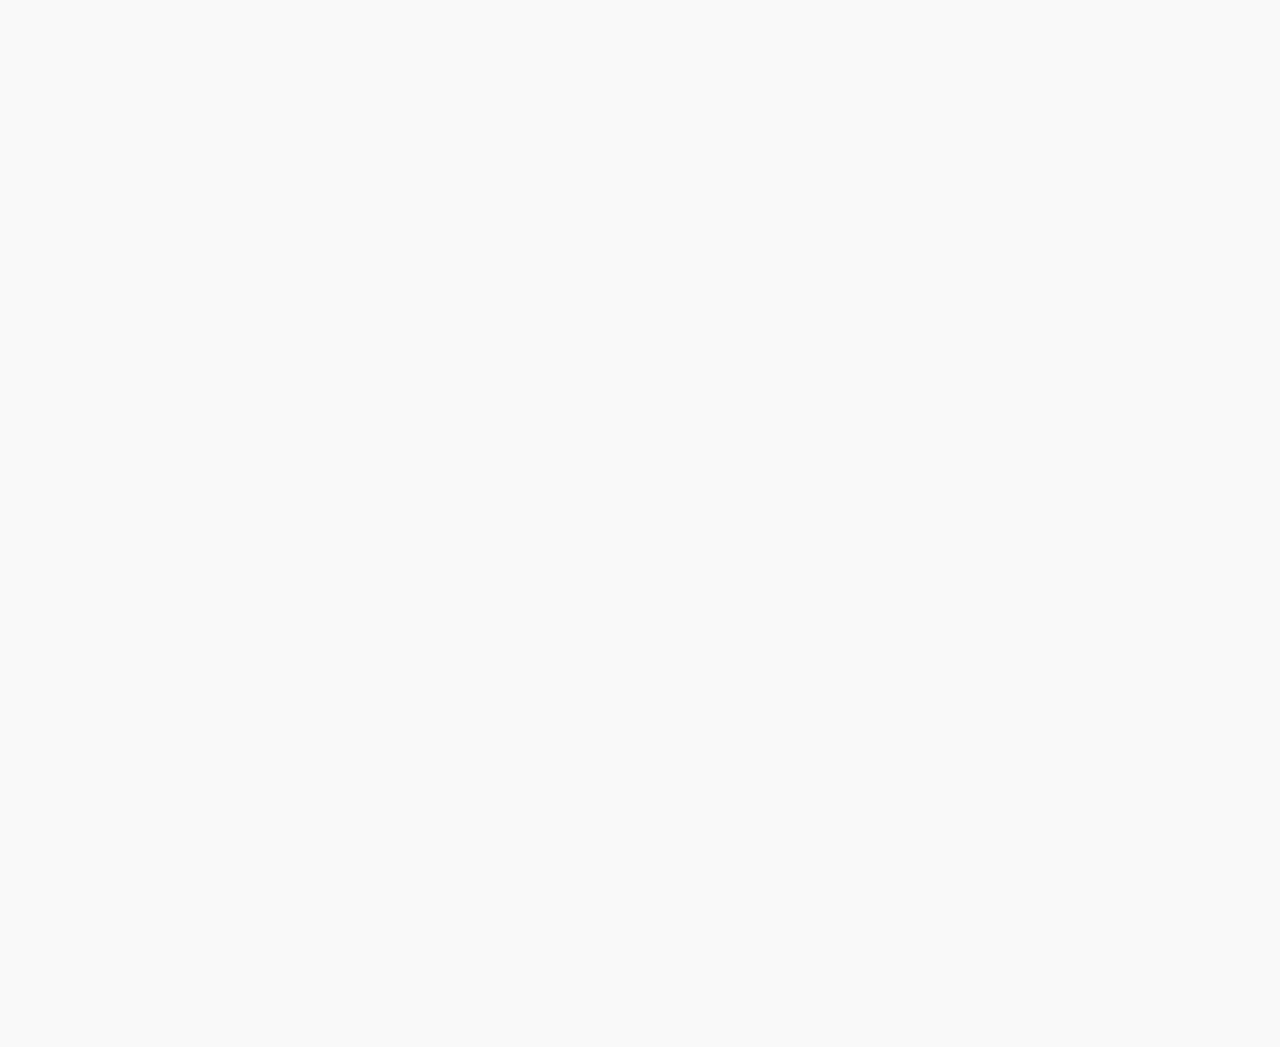
==== booking.html @ 40921ec8 "First Commit For the Grouping Assignment" ====
<!DOCTYPE html>
<html lang="en">

<head>
  <meta charset="UTF-8">
  <meta name="viewport" content="width=device-width, initial-scale=1.0">
  <title>KTMB Malaysia - Book Train Tickets</title>
  <meta name="description"
    content="Book ETS and Intercity train tickets across Malaysia. Select your seats, enter details, and secure your tickets online.">
  <!-- Stylesheet -->
  <link rel="stylesheet" href="style.css">
</head>

<body>

  <svg style="display: none;">
    <!-- Globe -->
    <symbol id="icon-globe" viewBox="0 0 24 24">
      <path
        d="M12 2C6.48 2 2 6.48 2 12s4.48 10 10 10 10-4.48 10-10S17.52 2 12 2zm-1 17.93c-3.95-.49-7-3.85-7-7.93 0-.62.08-1.21.21-1.79L9 15v1c0 1.1.9 2 2 2v1.93zm6.9-2.53c-.26-.81-1-1.4-1.9-1.4h-1v-3c0-.55-.45-1-1-1h-6v-2h2c.55 0 1-.45 1-1V7h2c1.1 0 2-.9 2-2v-.41c2.93 1.19 5 4.06 5 7.41 0 2.08-.8 3.97-2.1 5.4z"
        fill="currentColor" />
    </symbol>
    <!-- Map Pin -->
    <symbol id="icon-pin" viewBox="0 0 24 24">
      <path
        d="M12 2C8.13 2 5 5.13 5 9c0 5.25 7 13 7 13s7-7.75 7-13c0-3.87-3.13-7-7-7zm0 9.5c-1.38 0-2.5-1.12-2.5-2.5s1.12-2.5 2.5-2.5 2.5 1.12 2.5 2.5-1.12 2.5-2.5 2.5z"
        fill="currentColor" />
    </symbol>
    <!-- Calendar -->
    <symbol id="icon-calendar" viewBox="0 0 24 24">
      <path
        d="M19 4h-1V2h-2v2H8V2H6v2H5c-1.11 0-1.99.9-1.99 2L3 20c0 1.1.89 2 2 2h14c1.1 0 2-.9 2-2V6c0-1.1-.9-2-2-2zm0 16H5V10h14v10zm0-12H5V6h14v2z"
        fill="currentColor" />
    </symbol>
    <!-- Passengers -->
    <symbol id="icon-users" viewBox="0 0 24 24">
      <path
        d="M16 11c1.66 0 2.99-1.34 2.99-3S17.66 5 16 5c-1.66 0-3 1.34-3 3s1.34 3 3 3zm-8 0c1.66 0 2.99-1.34 2.99-3S9.66 5 8 5C6.34 5 5 6.34 5 8s1.34 3 3 3zm0 2c-2.33 0-7 1.17-7 3.5V19h14v-2.5c0-2.33-4.67-3.5-7-3.5zm8 0c-.29 0-.62.02-.97.05 1.16.84 1.97 1.97 1.97 3.45V19h6v-2.5c0-2.33-4.67-3.5-7-3.5z"
        fill="currentColor" />
    </symbol>
    <!-- Arrow Right -->
    <symbol id="icon-arrow-right" viewBox="0 0 24 24">
      <path d="M12 4l-1.41 1.41L16.17 11H4v2h12.17l-5.58 5.59L12 20l8-8z" fill="currentColor" />
    </symbol>
  </svg>

  <!-- HEADER -->
  <header id="site-header" class="scrolled">
    <div class="nav-container">
      <!-- Logo -->
      <a href="index.html" class="logo">
        <div class="logo-icon">
          <svg width="28" height="28" viewBox="0 0 24 24" fill="none" style="color: var(--accent);">
            <path
              d="M4 15.5C4 17.43 5.57 19 7.5 19L6 20.5v.5h12v-.5L16.5 19c1.93 0 3.5-1.57 3.5-3.5V6c0-3.5-4-4-8-4s-8 .5-8 4v9.5z"
              stroke="currentColor" stroke-width="2" stroke-linejoin="round" />
            <circle cx="7.5" cy="15.5" r="1.5" fill="currentColor" />
            <circle cx="16.5" cy="15.5" r="1.5" fill="currentColor" />
            <path d="M6 7h12v5H6V7z" stroke="currentColor" stroke-width="1.5" />
          </svg>
        </div>
        <div class="logo-text">
          <span class="logo-title">KTMB</span>
          <span class="logo-sub">KITS PORTAL</span>
        </div>
      </a>

      <!-- Menu links -->
      <nav class="nav-menu">
        <a href="index.html" class="nav-link" data-translate="nav-book">Book Tickets</a>
        <a href="status.html" class="nav-link" data-translate="nav-status">Live Status</a>
        <a href="schedule.html" class="nav-link" data-translate="nav-schedule">Train Schedule</a>
        <a href="reports.html" class="nav-link" data-translate="nav-reports">Service Report</a>
      </nav>

      <!-- Nav CTA / Language -->
      <div class="nav-actions">
        <div class="lang-dropdown-wrapper">
          <button class="btn-lang" aria-label="Select Language">
            <svg width="16" height="16">
              <use href="#icon-globe"></use>
            </svg>
            <span>EN</span>
            <svg width="10" height="10" viewBox="0 0 24 24" fill="none" stroke="currentColor" stroke-width="2.5"
              style="margin-left: 2px; transition: transform 0.2s; vertical-align: middle;">
              <polyline points="6 9 12 15 18 9"></polyline>
            </svg>
          </button>
          <div class="lang-dropdown-menu">
            <button class="lang-option active" data-lang="en">
              <span>English (EN)</span>
            </button>
            <button class="lang-option" data-lang="bm">
              <span>Bahasa Malaysia (BM)</span>
            </button>
          </div>
        </div>

        <!-- User auth container -->
        <div class="auth-container" id="auth-container">
          <div class="logged-out-actions" id="logged-out-actions">
            <button class="btn-signup-nav" id="btn-signup-desktop" data-translate="nav-signup">Sign Up</button>
            <button class="btn-signin" id="btn-signin-desktop" data-translate="nav-login">Log In</button>
          </div>

          <div class="user-dropdown-wrapper" id="user-dropdown-wrapper" style="display:none;">
            <button class="btn-user-profile" id="btn-user-profile" aria-expanded="false" aria-haspopup="true">
              <span class="user-avatar" id="nav-user-avatar">U</span>
              <span class="user-name" id="nav-user-name">User</span>
              <svg width="12" height="12" viewBox="0 0 24 24" fill="none" stroke="currentColor" stroke-width="2.5">
                <polyline points="6 9 12 15 18 9"></polyline>
              </svg>
            </button>
            <div class="user-dropdown-menu" id="user-dropdown-menu">
              <a href="mybookings.html" id="menu-my-bookings">
                <svg width="16" height="16" viewBox="0 0 24 24" fill="none" stroke="currentColor" stroke-width="2"
                  style="margin-right: 8px; vertical-align: middle;">
                  <path d="M14 2H6a2 2 0 0 0-2 2v16a2 2 0 0 0 2 2h12a2 2 0 0 0 2-2V8z"></path>
                  <polyline points="14 2 14 8 20 8"></polyline>
                  <line x1="16" y1="13" x2="8" y2="13"></line>
                  <line x1="16" y1="17" x2="8" y2="17"></line>
                </svg>
                <span data-translate="nav-mybookings">My Bookings</span>
              </a>
              <hr class="dropdown-divider">
              <a href="#" id="menu-signout" class="text-danger">
                <svg width="16" height="16" viewBox="0 0 24 24" fill="none" stroke="currentColor" stroke-width="2"
                  style="margin-right: 8px; vertical-align: middle;">
                  <path d="M9 21H5a2 2 0 0 1-2-2V5a2 2 0 0 1 2-2h4"></path>
                  <polyline points="16 17 21 12 16 7"></polyline>
                  <line x1="21" y1="12" x2="9" y2="12"></line>
                </svg>
                <span data-translate="nav-signout">Sign Out</span>
              </a>
            </div>
          </div>
        </div>
      </div>
    </div>
  </header>

  <!-- MAIN BOOKING PAGE CONTENT -->
  <main class="booking-page-layout">
    <!-- Active Search Info Summary Bar -->
    <div class="search-summary-bar">
      <div class="summary-info">
        <div class="summary-route">
          <span id="sum-origin">Origin</span>
          <svg width="16" height="16" viewBox="0 0 24 24" fill="none" stroke="currentColor" stroke-width="2.5"
            style="color: var(--accent);">
            <line x1="5" y1="12" x2="19" y2="12"></line>
            <polyline points="12 5 19 12 12 19"></polyline>
          </svg>
          <span id="sum-dest">Destination</span>
        </div>
        <div class="summary-details">
          <span id="sum-date">Date</span> | <span id="sum-passengers">1 Passenger</span> | <span
            id="sum-service">ETS</span>
        </div>
      </div>
      <button class="btn-modify" id="btn-modify-search" data-translate="booking-btn-modify">Modify Search</button>
    </div>

    <!-- Inline Modify Search Panel -->
    <div class="modify-search-panel" id="modify-search-panel" style="display:none;">
      <div class="modify-search-inner">
        <!-- Trip Type Toggle Row -->
        <div class="modify-trip-toggle-row">
          <div class="modify-trip-toggle" id="modify-trip-toggle">
            <button type="button" class="modify-trip-btn active" id="modify-btn-oneway" data-trip="oneway"
              data-translate="widget-trip-oneway">One Way</button>
            <button type="button" class="modify-trip-btn" id="modify-btn-roundtrip" data-trip="roundtrip"
              data-translate="widget-trip-roundtrip">Round Trip</button>
          </div>
        </div>
        <div class="modify-row">
          <!-- Service Type -->
          <div class="modify-field">
            <label data-translate="widget-label-service">Service Type</label>
            <select id="modify-service">
              <option value="ETS & Intercity" data-translate="widget-tab-ets">ETS & Intercity</option>
              <option value="Komuter Klang Valley" data-translate="widget-tab-komuter-kl">Komuter Klang Valley</option>
              <option value="Komuter Northern" data-translate="widget-tab-komuter-north">Komuter Northern</option>
            </select>
          </div>
          <!-- Origin -->
          <div class="modify-field">
            <label data-translate="widget-label-origin">Origin Station</label>
            <select id="modify-origin" required>
            </select>
          </div>
          <!-- Swap -->
          <button type="button" class="modify-swap-btn" id="modify-swap-btn" title="Swap stations">
            <svg width="18" height="18" viewBox="0 0 24 24" fill="none" stroke="currentColor" stroke-width="2.5">
              <polyline points="17 1 21 5 17 9"></polyline>
              <path d="M3 11V9a4 4 0 0 1 4-4h14"></path>
              <polyline points="7 23 3 19 7 15"></polyline>
              <path d="M21 13v2a4 4 0 0 1-4 4H3"></path>
            </svg>
          </button>
          <!-- Destination -->
          <div class="modify-field">
            <label data-translate="widget-label-dest">Destination Station</label>
            <select id="modify-dest" required>
            </select>
          </div>
          <!-- Departure Date -->
          <div class="modify-field">
            <label data-translate="widget-label-depart">Departure Date</label>
            <input type="date" id="modify-date">
          </div>
          <!-- Return Date (shown only for round trip) -->
          <div class="modify-field modify-return-field" id="modify-return-field" style="display:none;">
            <label data-translate="widget-label-return">Return Date</label>
            <input type="date" id="modify-return-date">
          </div>
          <!-- Passengers -->
          <div class="modify-field">
            <label data-translate="widget-label-passengers">Passengers</label>
            <div class="passenger-dropdown-wrapper">
              <button type="button" class="btn-passenger-dropdown" id="passenger-dropdown-trigger"
                style="width: 100%; justify-content: space-between; display: flex; align-items: center;">
                <span id="passenger-dropdown-text">1 Pax (1 Adult)</span>
                <svg width="10" height="10" viewBox="0 0 24 24" fill="none" stroke="currentColor" stroke-width="2.5"
                  style="transition: transform 0.2s;">
                  <polyline points="6 9 12 15 18 9"></polyline>
                </svg>
              </button>
              <div class="passenger-dropdown-panel" id="passenger-dropdown-panel">
                <div class="pax-counter-row">
                  <div class="pax-type-info">
                    <strong data-translate="pax-type-adult">Adults</strong>
                    <span data-translate="pax-age-adult">Ages 13+</span>
                  </div>
                  <div class="pax-counter-controls">
                    <button type="button" class="btn-counter-minus" id="adult-minus" disabled>&minus;</button>
                    <span class="counter-value" id="adult-count">1</span>
                    <button type="button" class="btn-counter-plus" id="adult-plus">+</button>
                  </div>
                </div>
                <div class="pax-counter-row">
                  <div class="pax-type-info">
                    <strong data-translate="pax-type-child">Children</strong>
                    <span data-translate="pax-age-child">Ages 2-12 (50% Off)</span>
                  </div>
                  <div class="pax-counter-controls">
                    <button type="button" class="btn-counter-minus" id="child-minus" disabled>&minus;</button>
                    <span class="counter-value" id="child-count">0</span>
                    <button type="button" class="btn-counter-plus" id="child-plus">+</button>
                  </div>
                </div>
                <div class="pax-dropdown-footer">
                  <span class="pax-limit-note" id="pax-limit-note" data-translate="pax-limit-note">Max 8
                    passengers</span>
                  <button type="button" class="btn-save btn-pax-apply" id="btn-pax-apply"
                    data-translate="pass-btn-save">Apply</button>
                </div>
              </div>
            </div>
          </div>
          <!-- Search Button -->
          <button class="btn-modify-apply" id="btn-modify-apply" data-translate="widget-btn-search">Search</button>
        </div>
      </div>
    </div>

    <!-- Step Progress Tracker -->
    <div class="booking-progress-container" id="progress-container">
      <div class="progress-step active" id="prog-step-1">
        <div class="step-num">1</div>
        <div class="step-label" data-translate="booking-step-select-train">Select Train</div>
      </div>
      <div class="progress-line" id="prog-line-1"></div>
      <div class="progress-step" id="prog-step-2">
        <div class="step-num">2</div>
        <div class="step-label" data-translate="booking-step-select-seats">Select Seats</div>
      </div>
      <div class="progress-line" id="prog-line-2"></div>
      <div class="progress-step" id="prog-step-3">
        <div class="step-num">3</div>
        <div class="step-label" data-translate="booking-step-review-pay">Review & Pay</div>
      </div>
    </div>

    <!-- Stepped Sections Grid -->
    <div class="booking-content-grid" id="main-booking-grid">
      <!-- Left Column: Steps -->
      <div class="booking-steps-column">

        <!-- STEP 1: TRAIN LIST -->
        <section class="booking-step-section active" id="step-section-1">
          <h2 class="section-title" data-translate="booking-trains-title">Available Trains</h2>
          <p class="section-subtitle" data-translate="booking-trains-subtitle">Please select a train for your departure
            journey.</p>

          <!-- Filter and Sort Bar -->
          <div class="filter-sort-bar">
            <div class="filter-group">
              <span class="filter-label" data-translate="filter-title">Filter & Sort</span>
              <div class="time-filter-options">
                <button class="time-filter-btn active" data-time="all" data-translate="filter-timing-all">All
                  Timings</button>
                <button class="time-filter-btn" data-time="morning" data-translate="filter-timing-morning">Morning
                  (06:00 - 12:00)</button>
                <button class="time-filter-btn" data-time="afternoon" data-translate="filter-timing-afternoon">Afternoon
                  (12:00 - 17:00)</button>
                <button class="time-filter-btn" data-time="night" data-translate="filter-timing-night">Night (17:00 -
                  24:00)</button>
              </div>
            </div>
            <div class="sort-group">
              <label for="train-sort" data-translate="sort-label">Sort By</label>
              <select id="train-sort" class="sort-select">
                <option value="time" data-translate="sort-time">Departure Time</option>
                <option value="price" data-translate="sort-price">Cheapest Price</option>
                <option value="duration" data-translate="sort-duration">Shortest Duration</option>
              </select>
            </div>
          </div>

          <div class="train-list" id="available-trains-list">
            <!-- Dynamic Train Cards inserted here -->
          </div>
        </section>

        <!-- STEP 2: SEAT SELECTOR -->
        <section class="booking-step-section" id="step-section-2">
          <h2 class="section-title" data-translate="booking-seats-title">Select Seats</h2>
          <p class="section-subtitle" data-translate="booking-seats-subtitle">Choose your preferred coach and seat
            layout. Aisle is in the middle.</p>

          <div class="seat-selector-card">
            <div class="coach-tabs">
              <button class="coach-tab active" data-coach="A" data-translate="booking-coach-a">Coach A</button>
              <button class="coach-tab" data-coach="B" data-translate="booking-coach-b">Coach B</button>
              <button class="coach-tab" data-coach="C" data-translate="booking-coach-c">Coach C</button>
              <button class="coach-tab" data-coach="D" data-translate="booking-coach-d">Coach D</button>
              <button class="coach-tab" data-coach="E" data-translate="booking-coach-e">Coach E</button>
              <button class="coach-tab" data-coach="F" data-translate="booking-coach-f">Coach F</button>
            </div>

            <div class="seat-map-header">
              <div class="legend-item"><span class="legend-box seat-avail"></span> <span
                  data-translate="booking-legend-avail">Available</span></div>
              <div class="legend-item"><span class="legend-box seat-sel"></span> <span
                  data-translate="booking-legend-sel">Selected</span></div>
              <div class="legend-item"><span class="legend-box seat-occ"></span> <span
                  data-translate="booking-legend-occ">Occupied</span></div>
            </div>

            <!-- Seat grid wrapper -->
            <div class="seat-grid-container">
              <div class="train-front" data-translate="booking-direction">Front (Direction of Travel)</div>
              <div class="seat-grid" id="train-seat-grid">
                <!-- Dynamically generated seats -->
              </div>
            </div>

            <div class="step-actions">
              <button class="btn-cancel" onclick="goToStep(1)" data-translate="booking-btn-back">Back</button>
              <button class="btn-save" id="btn-confirm-seats" data-translate="booking-btn-confirm-seats">Confirm
                Seats</button>
            </div>
          </div>
        </section>

        <!-- STEP 3: REVIEW & PAYMENT -->
        <section class="booking-step-section" id="step-section-3">
          <h2 class="section-title" data-translate="booking-step-review-pay">Review & Pay</h2>
          <p class="section-subtitle" data-translate="booking-pay-subtitle">Complete passenger details and billing
            details to secure your ticket.</p>

          <!-- Passenger input dynamically generated -->
          <div class="passenger-details-card">
            <h3 data-translate="booking-pass-details-title">Passenger Details</h3>
            <form id="booking-passenger-form">
              <div id="dynamic-passenger-fields">
                <!-- Inputs for name and IC/Passport -->
              </div>
            </form>
          </div>

          <!-- Mock Payment Card -->
          <div class="payment-method-card">
            <h3 data-translate="booking-payment-title">Select Payment Method</h3>
            <div class="payment-options">
              <label class="payment-option-label active">
                <input type="radio" name="payment-method" value="card" checked>
                <span class="option-title" data-translate="booking-pay-card">Credit / Debit Card</span>
              </label>
              <label class="payment-option-label">
                <input type="radio" name="payment-method" value="fpx">
                <span class="option-title" data-translate="booking-pay-fpx">FPX Online Banking</span>
              </label>
              <label class="payment-option-label">
                <input type="radio" name="payment-method" value="tng">
                <span class="option-title" data-translate="booking-pay-tng">Touch 'n Go eWallet</span>
              </label>
            </div>

            <form class="modal-form" id="card-payment-form" style="margin-top: 20px;">
              <div class="form-group">
                <label for="card-num" data-translate="booking-label-cardnum">Card Number</label>
                <input type="text" id="card-num" placeholder="e.g. 4111 2222 3333 4444" required>
              </div>
              <div class="form-grid" style="margin-bottom: 0;">
                <div class="form-group">
                  <label for="card-expiry" data-translate="booking-label-expiry">Expiry Date</label>
                  <input type="text" id="card-expiry" placeholder="MM/YY" required>
                </div>
                <div class="form-group">
                  <label for="card-cvv" data-translate="booking-label-cvv">CVV</label>
                  <input type="password" id="card-cvv" placeholder="e.g. 123" maxlength="3" required>
                </div>
              </div>
            </form>

            <div class="step-actions" style="margin-top: 30px;">
              <button class="btn-cancel" onclick="goToStep(2)" data-translate="booking-btn-back">Back</button>
              <button class="btn-save" id="btn-pay-now"
                style="min-width: 160px; display: inline-flex; align-items: center; justify-content: center; gap: 8px;">
                <span data-translate="booking-btn-pay">Pay RM</span> <span id="btn-total-fare">0.00</span>
              </button>
            </div>
          </div>
        </section>
      </div>

      <!-- Right Column: Sticky Summary Sidebar -->
      <aside class="booking-summary-sidebar" id="summary-sidebar">
        <h3 data-translate="booking-sidebar-title">Booking Summary</h3>
        <hr class="dropdown-divider" style="margin: 12px 0;">

        <div class="summary-section">
          <h4 data-translate="booking-sidebar-journey">Journey</h4>
          <p id="side-route">Origin to Destination</p>
          <p id="side-date" style="font-size: 13px; color: var(--gray-600);">Date</p>
        </div>

        <!-- Outbound Details -->
        <div class="summary-section" id="side-outbound-details" style="display: none;">
          <h4
            style="color: var(--accent); margin-bottom: 6px; font-weight: 700; font-size: 13px; text-transform: uppercase;">
            <span data-translate="booking-outbound-label">Outbound Journey</span>
          </h4>
          <div style="margin-left: 8px;">
            <p id="side-train-name" style="font-weight: 700; font-size: 14px; margin: 0 0 2px 0;">ETS Platinum 9122</p>
            <p id="side-train-time" style="font-size: 12px; color: var(--gray-600); margin: 0 0 4px 0;">08:00 AM - 10:20
              AM</p>
            <p style="font-size: 12px; font-weight: 600; margin: 0;">
              <span data-translate="booking-sidebar-seats">Selected Seats</span>: <span id="side-seats-list"
                style="color: var(--primary-light);">None</span>
            </p>
          </div>
        </div>

        <!-- Return Details -->
        <div class="summary-section" id="side-return-details"
          style="display: none; border-top: 1px dashed rgba(255, 255, 255, 0.1); margin-top: 12px; padding-top: 12px;">
          <h4
            style="color: var(--accent); margin-bottom: 6px; font-weight: 700; font-size: 13px; text-transform: uppercase;">
            <span data-translate="booking-return-label">Return Journey</span>
          </h4>
          <div style="margin-left: 8px;">
            <p id="side-return-train-name" style="font-weight: 700; font-size: 14px; margin: 0 0 2px 0;">ETS Platinum
              9123</p>
            <p id="side-return-train-time" style="font-size: 12px; color: var(--gray-600); margin: 0 0 4px 0;">06:00 PM
              - 08:20 PM</p>
            <p style="font-size: 12px; font-weight: 600; margin: 0;">
              <span data-translate="booking-sidebar-seats">Selected Seats</span>: <span id="side-return-seats-list"
                style="color: var(--primary-light);">None</span>
            </p>
          </div>
        </div>

        <div class="summary-price-breakdown" id="side-price-breakdown" style="display: none;">
          <div class="price-row">
            <span data-translate="booking-sidebar-base">Base Fare</span>
            <span id="side-base-price">RM 0.00</span>
          </div>
          <div class="price-row">
            <span data-translate="booking-sidebar-sst">SST (6%)</span>
            <span id="side-tax">RM 0.00</span>
          </div>
          <hr class="dropdown-divider" style="margin: 8px 0; border-color: rgba(255,255,255,0.1);">
          <div class="price-row total">
            <span data-translate="booking-sidebar-total">Total Fare</span>
            <span id="side-total-price">RM 0.00</span>
          </div>
        </div>
      </aside>
    </div>

    <!-- SUCCESS SCREEN / E-TICKET SECTION -->
    <section class="booking-success-section" id="success-section" style="display: none;">
      <div class="success-banner">
        <div class="success-icon">✓</div>
        <h2 data-translate="success-title">Payment Successful!</h2>
        <p><span data-translate="success-desc">Your train ticket booking is confirmed. Your reference is:</span> <strong
            id="success-booking-ref">REF12345678</strong></p>
      </div>

      <!-- PDF E-Ticket Display Card -->
      <div class="e-ticket-card">
        <div class="ticket-header">
          <div class="ticket-brand">
            <span style="font-weight: 800; font-size: 20px; color: var(--primary);">KTMB</span>
            <span style="font-size: 11px; font-weight: 600; color: var(--gray-600); display: block; margin-top: -2px;"
              data-translate="success-ticket-brand">KITS E-TICKET</span>
          </div>
          <div class="ticket-ref-block">
            <span style="font-size: 11px; color: var(--gray-600); text-transform: uppercase;"
              data-translate="success-label-ref">Reference</span>
            <span id="ticket-ref" style="font-weight: 700; color: var(--primary);">KTMB-912830</span>
          </div>
        </div>

        <div class="ticket-body">
          <!-- Outbound Journey Header (Only shown for round trip) -->
          <div id="ticket-outbound-header-container" style="display: none;">
            <h4 style="margin: 0 0 15px 0; color: var(--primary); font-size: 13px; text-transform: uppercase;"
              data-translate="booking-outbound-label">Outbound Journey</h4>
          </div>

          <div class="ticket-route-stub">
            <div class="stub-col">
              <span class="stub-label" data-translate="success-label-origin">Origin</span>
              <strong id="ticket-origin" style="font-size: 16px; color: var(--dark-900);">KL Sentral</strong>
            </div>
            <div class="stub-arrow">➔</div>
            <div class="stub-col">
              <span class="stub-label" data-translate="success-label-dest">Destination</span>
              <strong id="ticket-dest" style="font-size: 16px; color: var(--dark-900);">Ipoh</strong>
            </div>
          </div>

          <div class="ticket-details-grid">
            <div class="stub-item">
              <span class="stub-label"><span data-translate="success-label-date">Date</span> / <span
                  data-translate="success-label-time">Time</span></span>
              <span id="ticket-date-time">26 June 2026, 20:45</span>
            </div>
            <div class="stub-item">
              <span class="stub-label" data-translate="success-label-trainclass">Train / Class</span>
              <span id="ticket-train">ETS Platinum 9122</span>
            </div>
            <div class="stub-item">
              <span class="stub-label" data-translate="success-label-coach">Coach</span>
              <span id="ticket-coach">Coach A</span>
            </div>
            <div class="stub-item">
              <span class="stub-label" data-translate="success-label-seats">Seats</span>
              <strong id="ticket-seats" style="color: var(--primary);">A-04</strong>
            </div>
          </div>

          <!-- Return Journey Stub (Only shown for round trip) -->
          <div id="ticket-return-stub-container"
            style="display: none; border-top: 1px dashed var(--gray-300); margin-top: 15px; padding-top: 15px; margin-bottom: 15px;">
            <h4 style="margin: 0 0 10px 0; color: var(--primary); font-size: 13px; text-transform: uppercase;"
              data-translate="booking-return-label">Return Journey</h4>

            <div class="ticket-route-stub" style="margin-bottom: 10px;">
              <div class="stub-col">
                <span class="stub-label" data-translate="success-label-origin">Origin</span>
                <strong id="ticket-return-origin" style="font-size: 15px; color: var(--dark-900);">Ipoh</strong>
              </div>
              <div class="stub-arrow">➔</div>
              <div class="stub-col">
                <span class="stub-label" data-translate="success-label-dest">Destination</span>
                <strong id="ticket-return-dest" style="font-size: 15px; color: var(--dark-900);">KL Sentral</strong>
              </div>
            </div>

            <div class="ticket-details-grid">
              <div class="stub-item">
                <span class="stub-label"><span data-translate="success-label-date">Date</span> / <span
                    data-translate="success-label-time">Time</span></span>
                <span id="ticket-return-date-time">28 June 2026, 20:45</span>
              </div>
              <div class="stub-item">
                <span class="stub-label" data-translate="success-label-trainclass">Train / Class</span>
                <span id="ticket-return-train">ETS Platinum 9123</span>
              </div>
              <div class="stub-item">
                <span class="stub-label" data-translate="success-label-coach">Coach</span>
                <span id="ticket-return-coach">Coach A</span>
              </div>
              <div class="stub-item">
                <span class="stub-label" data-translate="success-label-seats">Seats</span>
                <strong id="ticket-return-seats" style="color: var(--primary);">A-05</strong>
              </div>
            </div>
          </div>

          <div class="ticket-passenger-stub">
            <span class="stub-label" data-translate="success-label-passenger">Primary Passenger</span>
            <strong id="ticket-passenger-name" style="font-size: 15px; color: var(--dark-900);">Amirah Binti
              Ahmad</strong>
            <span id="ticket-passenger-id" style="font-size: 12px; color: var(--gray-600);">IC: 940812-14-5234</span>
          </div>
        </div>

        <div class="ticket-footer-strip">
          <div class="ticket-qr-block">
            <!-- Mock SVG QR Code -->
            <svg width="64" height="64" viewBox="0 0 24 24" fill="none" stroke="currentColor" stroke-width="2">
              <rect x="2" y="2" width="6" height="6" />
              <rect x="2" y="16" width="6" height="6" />
              <rect x="16" y="2" width="6" height="6" />
              <rect x="9" y="9" width="6" height="6" />
              <line x1="2" y1="12" x2="6" y2="12" />
              <line x1="12" y1="2" x2="12" y2="6" />
              <line x1="18" y1="12" x2="22" y2="12" />
              <line x1="12" y1="18" x2="12" y2="22" />
            </svg>
            <span style="font-size: 10px; color: var(--gray-600); margin-top: 4px; display: block; font-weight: 500;"
              data-translate="success-label-scan">Scan at Gate</span>
          </div>
          <div class="ticket-price-block">
            <span class="stub-label" data-translate="success-label-paid">Total Paid</span>
            <strong id="ticket-price" style="font-size: 22px; color: var(--primary);">RM 48.76</strong>
          </div>
        </div>
      </div>

      <div style="display: flex; gap: 16px; justify-content: center; margin-top: 30px;">
        <button class="btn-cancel" onclick="window.print()"
          style="display: inline-flex; align-items: center; gap: 8px;">
          <span data-translate="success-btn-print">Print Ticket</span>
        </button>
        <button class="btn-save" onclick="window.location.href='index.html'">
          <span data-translate="success-btn-home">Back to Home</span>
        </button>
      </div>
    </section>
  </main>

  <!-- FOOTER -->
  <footer id="support">
    <div class="footer-container">
      <!-- Col 1: Brand Info -->
      <div class="footer-brand">
        <a href="#" class="footer-logo">
          <div class="footer-logo-icon">
            <svg width="24" height="24" viewBox="0 0 24 24" fill="none" style="color: var(--primary);">
              <path
                d="M4 15.5C4 17.43 5.57 19 7.5 19L6 20.5v.5h12v-.5L16.5 19c1.93 0 3.5-1.57 3.5-3.5V6c0-3.5-4-4-8-4s-8 .5-8 4v9.5z"
                stroke="currentColor" stroke-width="2" stroke-linejoin="round" />
              <circle cx="7.5" cy="15.5" r="1.5" fill="currentColor" />
              <circle cx="16.5" cy="15.5" r="1.5" fill="currentColor" />
            </svg>
          </div>
          <div class="logo-text">
            <span class="footer-logo-title">KTMB</span>
            <span class="footer-logo-sub">MALAYSIA RAILWAY</span>
          </div>
        </a>
        <p data-translate="footer-desc">Keretapi Tanah Melayu Berhad (KTMB) is the main rail operator in Peninsular Malaysia. We deliver safe, sustainable, and reliable transport solutions for the nation.</p>
      </div>

      <!-- Col 2: Services -->
      <div class="footer-links-col">
        <h4 data-translate="footer-networks">Our Networks</h4>
        <ul>
          <li><a href="ets-intercity.html">Electric Train Service (ETS) & Intercity</a></li>
          <li><a href="ktm-komuter.html">KTM Komuter Klang Valley</a></li>
          <li><a href="ktm-northern.html">KTM Komuter Northern</a></li>
        </ul>
      </div>

      <!-- Col 3: Quick Links -->
      <div class="footer-links-col">
        <h4 data-translate="footer-support">Help & Support</h4>
        <ul>
          <li><a href="support.html#faq" data-translate="support-tab-faq">Frequently Asked Questions</a></li>
          <li><a href="support.html#refund" data-translate="support-tab-refund">Ticket Refund & Cancellation</a></li>
          <li><a href="support.html#facilities" data-translate="support-tab-facilities">Train Station Facilities</a></li>
          <li><a href="support.html#contact" data-translate="support-tab-contact">Contact Support</a></li>
          <li><a href="support.html#careers" data-translate="support-tab-careers">Career Opportunities</a></li>
        </ul>
      </div>

      <!-- Col 4: Newsletter -->
      <div class="footer-newsletter">
        <h4 data-translate="footer-update">Stay Updated</h4>
        <p data-translate="footer-update-desc">Subscribe to our monthly newsletter to receive exclusive travel discounts and operational updates.</p>
        <form class="newsletter-form" action="#" method="POST"
          onsubmit="event.preventDefault(); alert('Subscribed successfully!');">
          <input type="email" placeholder="Your email address" data-translate-placeholder="footer-placeholder-email"
            required aria-label="Email Address">
          <button type="submit" class="btn-subscribe" data-translate="footer-btn-join">Join</button>
        </form>
        <div class="social-links">
          <a href="#" class="social-icon" aria-label="Facebook">
            <svg width="18" height="18" viewBox="0 0 24 24" fill="currentColor">
              <path d="M22 12c0-5.52-4.48-10-10-10S2 6.48 2 12c0 4.84 3.44 8.87 8 9.8V15H8v-3h2V9.5C10 7.57 11.57 6 13.5 6H16v3h-2c-.55 0-1 .45-1 1V12h3v3h-3v6.8c4.56-.93 8-4.96 8-9.8z"/>
            </svg>
          </a>
          <a href="#" class="social-icon" aria-label="Twitter">
            <svg width="18" height="18" viewBox="0 0 24 24" fill="currentColor">
              <path d="M18.244 2.25h3.308l-7.227 8.26 8.502 11.24H16.17l-5.214-6.817L4.99 21.75H1.68l7.73-8.835L1.254 2.25H8.08l4.713 6.231zm-1.161 17.52h1.833L7.084 4.126H5.117z"/>
            </svg>
          </a>
          <a href="#" class="social-icon" aria-label="Instagram">
            <svg width="18" height="18" viewBox="0 0 24 24" fill="none" stroke="currentColor" stroke-width="2" stroke-linecap="round" stroke-linejoin="round">
              <rect x="2" y="2" width="20" height="20" rx="5" ry="5"></rect>
              <path d="M16 11.37A4 4 0 1 1 12.63 8 4 4 0 0 1 16 11.37z"></path>
              <line x1="17.5" y1="6.5" x2="17.51" y2="6.5"></line>
            </svg>
          </a>
          <a href="#" class="social-icon" aria-label="YouTube">
            <svg width="18" height="18" viewBox="0 0 24 24" fill="currentColor">
              <path d="M23.498 6.163a3.003 3.003 0 0 0-2.11-2.108C19.52 3.5 12 3.5 12 3.5s-7.52 0-9.388.555a3.002 3.002 0 0 0-2.11 2.108C0 8.03 0 12 0 12s0 3.97.502 5.837a3.003 3.003 0 0 0 2.11 2.108C4.48 20.5 12 20.5 12 20.5s7.52 0 9.388-.555a3.002 3.002 0 0 0 2.11-2.108C24 15.97 24 12 24 12s0-3.97-.502-5.837zM9.545 15.568V8.432L15.818 12l-6.273 3.568z"/>
            </svg>
          </a>
        </div>
      </div>
    </div>

    <!-- Bottom Copyright -->
    <div class="footer-bottom">
      <div class="footer-copy">
        &copy; 2026 Keretapi Tanah Melayu Berhad. All rights reserved.
      </div>
      <div class="footer-policy-links">
        <a href="#" data-translate="footer-policy-privacy">Privacy Policy</a>
        <a href="#" data-translate="footer-policy-terms">Terms of Service</a>
        <a href="#" data-translate="footer-policy-antibribery">Anti-Bribery Policy</a>
      </div>
    </div>
  </footer>

  <!-- MY BOOKINGS MODAL -->
  <div class="modal-overlay" id="bookings-modal">
    <div class="modal-card" style="max-width: 600px;">
      <div class="modal-header">
        <div class="modal-title-area">
          <svg width="24" height="24" viewBox="0 0 24 24" fill="none" stroke="currentColor" stroke-width="2.5"
            style="color: var(--primary); display: inline-block; vertical-align: middle;">
            <path d="M14 2H6a2 2 0 0 0-2 2v16a2 2 0 0 0 2 2h12a2 2 0 0 0 2-2V8z"></path>
            <polyline points="14 2 14 8 20 8"></polyline>
            <line x1="16" y1="13" x2="8" y2="13"></line>
            <line x1="16" y1="17" x2="8" y2="17"></line>
          </svg>
          <h3 data-translate="bookings-title"
            style="display: inline-block; margin: 0; vertical-align: middle; font-family: var(--font-display); font-weight: 700; color: var(--primary);">
            My Booking History
          </h3>
        </div>
        <button class="modal-close" id="bookings-modal-close" aria-label="Close modal">&times;</button>
      </div>
      <div class="modal-body">
        <p class="tab-description" data-translate="bookings-desc">View your active and past train ticket bookings.</p>
        <div id="bookings-list-container">
          <!-- Dynamically Generated Bookings list -->
        </div>
      </div>
    </div>
  </div>

  <!-- AUTH MODALS (SIGN IN / SIGN UP / FORGOT) -->
  <div class="modal-overlay" id="auth-modal">
    <div class="modal-card" style="max-width: 480px;">
      <div class="modal-header">
        <div class="modal-title-area">
          <svg width="24" height="24" viewBox="0 0 24 24" fill="none" stroke="currentColor" stroke-width="2.5"
            style="color: var(--primary); display: inline-block; vertical-align: middle;">
            <path d="M20 21v-2a4 4 0 0 0-4-4H8a4 4 0 0 0-4 4v2"></path>
            <circle cx="12" cy="7" r="4"></circle>
          </svg>
          <h3 id="auth-modal-title" data-translate="auth-title"
            style="display: inline-block; margin: 0; vertical-align: middle; font-family: var(--font-display); font-weight: 700; color: var(--primary);">
            KITS Account
          </h3>
        </div>
        <button class="modal-close" id="auth-modal-close" aria-label="Close modal">&times;</button>
      </div>

      <div class="modal-tabs" id="auth-modal-tabs">
        <button class="modal-tab-btn active" id="auth-tab-btn-signin" data-translate="auth-tab-signin">Sign In</button>
        <button class="modal-tab-btn" id="auth-tab-btn-signup" data-translate="auth-tab-signup">Sign Up</button>
      </div>

      <div class="modal-body">
        <!-- Sign In Tab -->
        <div class="tab-content active" id="auth-tab-content-signin">
          <form class="modal-form" id="auth-signin-form">
            <div class="form-group">
              <label for="auth-signin-email" data-translate="auth-label-email">Email Address</label>
              <input type="email" id="auth-signin-email" required>
            </div>
            <div class="form-group">
              <label for="auth-signin-password" data-translate="auth-label-password">Password</label>
              <div class="password-input-container">
                <input type="password" id="auth-signin-password" required>
                <button type="button" class="btn-toggle-password" aria-label="Toggle Password Visibility">
                  <svg class="eye-icon" viewBox="0 0 24 24" fill="none" stroke="currentColor" stroke-width="2"
                    stroke-linecap="round" stroke-linejoin="round" width="18" height="18">
                    <path d="M1 12s4-8 11-8 11 8 11 8-4 8-11 8-11-8-11-8z"></path>
                    <circle cx="12" cy="12" r="3"></circle>
                  </svg>
                  <svg class="eye-off-icon" viewBox="0 0 24 24" fill="none" stroke="currentColor" stroke-width="2"
                    stroke-linecap="round" stroke-linejoin="round" width="18" height="18" style="display: none;">
                    <path
                      d="M17.94 17.94A10.07 10.07 0 0 1 12 20c-7 0-11-8-11-8a18.45 18.45 0 0 1 5.06-5.94M9.9 4.24A9.12 9.12 0 0 1 12 4c7 0 11 8 11 8a18.5 18.5 0 0 1-2.16 3.19m-6.72-1.07a3 3 0 1 1-4.24-4.24">
                    </path>
                    <line x1="1" y1="1" x2="23" y2="23"></line>
                  </svg>
                </button>
              </div>
            </div>
            <div class="auth-extra-actions">
              <label>
                <input type="checkbox" id="auth-signin-remember">
                <span data-translate="auth-label-remember">Remember Me</span>
              </label>
              <a class="forgot-link" id="auth-forgot-link" data-translate="auth-label-forgot">Forgot Password?</a>
            </div>
            <button type="submit" class="btn-save" style="width: 100%; margin-top: 10px;"
              data-translate="auth-btn-signin">Sign In</button>
            <p class="auth-switch-prompt" data-translate="auth-prompt-noaccount">
              Don't have an account? <a class="auth-switch-link" id="auth-switch-to-signup">Sign Up</a>
            </p>
          </form>
        </div>

        <!-- Sign Up Tab -->
        <div class="tab-content" id="auth-tab-content-signup">
          <form class="modal-form" id="auth-signup-form">
            <div class="form-group">
              <label for="auth-signup-name" data-translate="auth-label-name">Full Name (As in IC / Passport)</label>
              <input type="text" id="auth-signup-name" placeholder="Enter your full name"
                data-translate-placeholder="auth-placeholder-name" required>
            </div>
            <div class="form-group">
              <label for="auth-signup-email" data-translate="auth-label-email">Email Address</label>
              <input type="email" id="auth-signup-email" placeholder="e.g. name@example.com"
                data-translate-placeholder="auth-placeholder-email" required>
            </div>
            <div class="form-grid" style="margin-bottom: 0;">
              <div class="form-group">
                <label for="auth-signup-password" data-translate="auth-label-password">Password</label>
                <div class="password-input-container">
                  <input type="password" id="auth-signup-password" placeholder="Min. 8 characters"
                    data-translate-placeholder="auth-placeholder-password" minlength="8" required>
                  <button type="button" class="btn-toggle-password" aria-label="Toggle Password Visibility">
                    <svg class="eye-icon" viewBox="0 0 24 24" fill="none" stroke="currentColor" stroke-width="2"
                      stroke-linecap="round" stroke-linejoin="round" width="18" height="18">
                      <path d="M1 12s4-8 11-8 11 8 11 8-4 8-11 8-11-8-11-8z"></path>
                      <circle cx="12" cy="12" r="3"></circle>
                    </svg>
                    <svg class="eye-off-icon" viewBox="0 0 24 24" fill="none" stroke="currentColor" stroke-width="2"
                      stroke-linecap="round" stroke-linejoin="round" width="18" height="18" style="display: none;">
                      <path
                        d="M17.94 17.94A10.07 10.07 0 0 1 12 20c-7 0-11-8-11-8a18.45 18.45 0 0 1 5.06-5.94M9.9 4.24A9.12 9.12 0 0 1 12 4c7 0 11 8 11 8a18.5 18.5 0 0 1-2.16 3.19m-6.72-1.07a3 3 0 1 1-4.24-4.24">
                      </path>
                      <line x1="1" y1="1" x2="23" y2="23"></line>
                    </svg>
                  </button>
                </div>
              </div>
              <div class="form-group">
                <label for="auth-signup-confirm-password" data-translate="auth-label-confirm">Confirm Password</label>
                <div class="password-input-container">
                  <input type="password" id="auth-signup-confirm-password" placeholder="Re-enter password"
                    data-translate-placeholder="auth-placeholder-confirm" required>
                  <button type="button" class="btn-toggle-password" aria-label="Toggle Password Visibility">
                    <svg class="eye-icon" viewBox="0 0 24 24" fill="none" stroke="currentColor" stroke-width="2"
                      stroke-linecap="round" stroke-linejoin="round" width="18" height="18">
                      <path d="M1 12s4-8 11-8 11 8 11 8-4 8-11 8-11-8-11-8z"></path>
                      <circle cx="12" cy="12" r="3"></circle>
                    </svg>
                    <svg class="eye-off-icon" viewBox="0 0 24 24" fill="none" stroke="currentColor" stroke-width="2"
                      stroke-linecap="round" stroke-linejoin="round" width="18" height="18" style="display: none;">
                      <path
                        d="M17.94 17.94A10.07 10.07 0 0 1 12 20c-7 0-11-8-11-8a18.45 18.45 0 0 1 5.06-5.94M9.9 4.24A9.12 9.12 0 0 1 12 4c7 0 11 8 11 8a18.5 18.5 0 0 1-2.16 3.19m-6.72-1.07a3 3 0 1 1-4.24-4.24">
                      </path>
                      <line x1="1" y1="1" x2="23" y2="23"></line>
                    </svg>
                  </button>
                </div>
              </div>
            </div>
            <div class="form-grid" style="margin-bottom: 0;">
              <div class="form-group">
                <label for="auth-signup-id-type" data-translate="auth-label-idtype">ID Document Type</label>
                <select id="auth-signup-id-type" required>
                  <option value="IC" data-translate="auth-opt-ic">Malaysian NRIC (MyKad)</option>
                  <option value="Passport" data-translate="auth-opt-passport">International Passport</option>
                </select>
              </div>
              <div class="form-group">
                <label for="auth-signup-gender" data-translate="auth-label-gender">Gender</label>
                <select id="auth-signup-gender" required>
                  <option value="Female" data-translate="auth-opt-female">Female</option>
                  <option value="Male" data-translate="auth-opt-male">Male</option>
                </select>
              </div>
            </div>
            <div class="form-group">
              <label for="auth-signup-id-num" id="auth-signup-id-num-label" data-translate="auth-label-idnum">NRIC
                (MyKad) Number</label>
              <input type="text" id="auth-signup-id-num" placeholder="e.g. 950812-14-5678" required>
            </div>
            <button type="submit" class="btn-save" style="width: 100%; margin-top: 10px;"
              data-translate="auth-btn-signup">Create Account</button>
            <p class="auth-switch-prompt" data-translate="auth-prompt-hasaccount">
              Already have an account? <a class="auth-switch-link" id="auth-switch-to-signin">Sign In</a>
            </p>
          </form>
        </div>

        <!-- Forgot Password Tab -->
        <div class="tab-content" id="auth-tab-content-forgot">
          <p class="tab-description" data-translate="auth-forgot-desc">Enter your registered email address and we'll
            send you instructions to reset your password.</p>
          <form class="modal-form" id="auth-forgot-form">
            <div class="form-group">
              <label for="auth-forgot-email" data-translate="auth-label-email">Email Address</label>
              <input type="email" id="auth-forgot-email" placeholder="e.g. name@example.com"
                data-translate-placeholder="auth-placeholder-email" required>
            </div>
            <button type="submit" class="btn-save" style="width: 100%; margin-top: 10px;"
              data-translate="auth-btn-reset">Reset Password</button>
            <p class="auth-switch-prompt">
              <a class="auth-switch-link" id="auth-forgot-back-to-signin" data-translate="auth-btn-back">Back to Sign
                In</a>
            </p>
          </form>
        </div>
      </div>
    </div>
  </div>

  <!-- TOAST NOTIFICATION CONTAINER -->
  <div class="toast-container" id="toast-container"></div>

  <!-- BOOKING CONTROLLER SCRIPTS -->
  <script src="assets/translations.js"></script>
  <script src="assets/notifications.js"></script>
  <script>
    // Language selector dropdown options interaction
    document.querySelectorAll('.lang-option').forEach(opt => {
      opt.addEventListener('click', (e) => {
        e.preventDefault();
        const lang = opt.getAttribute('data-lang');
        applyLanguage(lang);
      });
    });

    // Wrap applyLanguage to add booking.html specific updates
    if (typeof applyLanguage === 'function') {
      const originalApplyLanguage = applyLanguage;
      applyLanguage = function (lang) {
        originalApplyLanguage(lang);

        // 1. Re-translate passenger info labels/placeholders if step 3 is active
        if (currentStep === 3) {
          renderPassengerInputs();
        }

        // 2. Re-translate train list if step 1 is active
        if (currentStep === 1 && searchQuery) {
          renderTrainList();
        }

        // 3. Re-translate summary bar and sidebar dynamic texts
        if (searchQuery) {
          let paxNum = parseInt(searchQuery.passengersVal);
          if (isNaN(paxNum)) paxNum = 1;
          const sumPax = document.getElementById('sum-passengers');
          if (sumPax) {
            sumPax.textContent = `${paxNum} ${paxNum > 1 ? t('passenger-plural-label', 'Passengers') : t('passenger-singular-label', 'Passenger')}`;
          }

          const sideRoute = document.getElementById('side-route');
          if (sideRoute) {
            sideRoute.textContent = `${searchQuery.originText.split(' (')[0]} ${t('route-to', 'to')} ${searchQuery.destText.split(' (')[0]}`;
          }

          const sideDate = document.getElementById('side-date');
          if (sideDate) {
            sideDate.textContent = formatDateString(searchQuery.departDate) + (searchQuery.tripType === 'roundtrip' ? ` - ${t('widget-label-return', 'Return')}: ${formatDateString(searchQuery.returnDate)}` : '');
          }
        }

        // 4. Update success screen coach details text if visible
        const ticketCoach = document.getElementById('ticket-coach');
        if (ticketCoach) {
          const matches = ticketCoach.textContent.match(/[A-Z]$/);
          if (matches) {
            ticketCoach.textContent = `${t('booking-coach-label', 'Coach')} ${matches[0]}`;
          }
        }
        const ticketReturnCoach = document.getElementById('ticket-return-coach');
        if (ticketReturnCoach) {
          const matches = ticketReturnCoach.textContent.match(/[A-Z]$/);
          if (matches) {
            ticketReturnCoach.textContent = `${t('booking-coach-label', 'Coach')} ${matches[0]}`;
          }
        }

        // 5. Update sidebar translations
        updateSidebarDetails();

        // 5. Custom updates for signup ID type label in case user opens signup modal
        const authSignupIdType = document.getElementById('auth-signup-id-type');
        const authSignupIdNumLabel = document.getElementById('auth-signup-id-num-label');
        if (authSignupIdType && authSignupIdNumLabel) {
          if (authSignupIdType.value === 'IC') {
            authSignupIdNumLabel.textContent = t('auth-label-idnum', 'NRIC (MyKad) Number');
          } else {
            authSignupIdNumLabel.textContent = t('auth-label-passport', 'Passport Number');
          }
        }
      };
    }

    // --- AUTHENTICATION & DROPDOWN (SYNCED WITH INDEX.HTML) ---
    let isLoggedIn = false;
    let currentUser = null;

    function checkUserSession() {
      const session = localStorage.getItem('kits_user_session');
      if (session) {
        isLoggedIn = true;
        currentUser = JSON.parse(session);
      } else {
        isLoggedIn = false;
        currentUser = null;
      }
    }

    function updateAuthUI() {
      checkUserSession();
      const loggedOutActions = document.getElementById('logged-out-actions');
      const userDropdownWrapper = document.getElementById('user-dropdown-wrapper');
      const navUserName = document.getElementById('nav-user-name');
      const navUserAvatar = document.getElementById('nav-user-avatar');

      if (isLoggedIn && currentUser) {
        if (loggedOutActions) loggedOutActions.style.display = 'none';
        if (userDropdownWrapper) userDropdownWrapper.style.display = 'block';
        if (navUserName) navUserName.textContent = currentUser.name.split(' ')[0];
        if (navUserAvatar) navUserAvatar.textContent = currentUser.name.charAt(0).toUpperCase();
      } else {
        if (loggedOutActions) loggedOutActions.style.display = 'flex';
        if (userDropdownWrapper) userDropdownWrapper.style.display = 'none';
      }
    }

    // Modal Triggers
    const authModal = document.getElementById('auth-modal');
    const authModalClose = document.getElementById('auth-modal-close');
    const authTabBtnSignin = document.getElementById('auth-tab-btn-signin');
    const authTabBtnSignup = document.getElementById('auth-tab-btn-signup');
    const authTabContentSignin = document.getElementById('auth-tab-content-signin');
    const authTabContentSignup = document.getElementById('auth-tab-content-signup');
    const authTabContentForgot = document.getElementById('auth-tab-content-forgot');
    const authModalTitle = document.getElementById('auth-modal-title');
    const authModalTabs = document.getElementById('auth-modal-tabs');

    function openAuthModal(tab = 'signin') {
      if (authModal) {
        authModal.classList.add('open');
        switchAuthTab(tab);
      }
    }

    function closeAuthModal() {
      if (authModal) {
        authModal.classList.remove('open');
      }
    }

    function prefillRememberMe() {
      const rememberedEmail = localStorage.getItem('kits_remember_email');
      const emailInput = document.getElementById('auth-signin-email');
      const rememberCheckbox = document.getElementById('auth-signin-remember');

      if (emailInput && rememberCheckbox) {
        rememberCheckbox.checked = false; // Always start unchecked by default
        if (rememberedEmail) {
          emailInput.value = rememberedEmail;
        } else {
          emailInput.value = '';
        }
      }
    }

    function switchAuthTab(tab) {
      if (tab === 'signin') {
        if (authTabBtnSignin) authTabBtnSignin.classList.add('active');
        if (authTabBtnSignup) authTabBtnSignup.classList.remove('active');
        if (authTabContentSignin) authTabContentSignin.classList.add('active');
        if (authTabContentSignup) authTabContentSignup.classList.remove('active');
        if (authTabContentForgot) authTabContentForgot.classList.remove('active');
        if (authModalTabs) authModalTabs.style.display = 'flex';
        if (authModalTitle) authModalTitle.textContent = 'KITS Account';
        prefillRememberMe();
      } else if (tab === 'signup') {
        if (authTabBtnSignin) authTabBtnSignin.classList.remove('active');
        if (authTabBtnSignup) authTabBtnSignup.classList.add('active');
        if (authTabContentSignin) authTabContentSignin.classList.remove('active');
        if (authTabContentSignup) authTabContentSignup.classList.add('active');
        if (authTabContentForgot) authTabContentForgot.classList.remove('active');
        if (authModalTabs) authModalTabs.style.display = 'flex';
        if (authModalTitle) authModalTitle.textContent = 'KITS Account';
      } else if (tab === 'forgot') {
        if (authTabContentSignin) authTabContentSignin.classList.remove('active');
        if (authTabContentSignup) authTabContentSignup.classList.remove('active');
        if (authTabContentForgot) authTabContentForgot.classList.add('active');
        if (authModalTabs) authModalTabs.style.display = 'none';
        if (authModalTitle) authModalTitle.textContent = 'Reset Password';
      }
    }

    if (authModalClose) authModalClose.addEventListener('click', closeAuthModal);
    if (authModal) {
      authModal.addEventListener('click', (e) => {
        if (e.target === authModal) closeAuthModal();
      });
    }

    if (authTabBtnSignin) authTabBtnSignin.addEventListener('click', () => switchAuthTab('signin'));
    if (authTabBtnSignup) authTabBtnSignup.addEventListener('click', () => switchAuthTab('signup'));

    const btnSigninDesktop = document.getElementById('btn-signin-desktop');
    const btnSignupDesktop = document.getElementById('btn-signup-desktop');
    if (btnSigninDesktop) btnSigninDesktop.addEventListener('click', () => openAuthModal('signin'));
    if (btnSignupDesktop) btnSignupDesktop.addEventListener('click', () => openAuthModal('signup'));

    const authSwitchToSignup = document.getElementById('auth-switch-to-signup');
    const authSwitchToSignin = document.getElementById('auth-switch-to-signin');
    const authForgotLink = document.getElementById('auth-forgot-link');
    const authForgotBackToSignin = document.getElementById('auth-forgot-back-to-signin');

    if (authSwitchToSignup) authSwitchToSignup.addEventListener('click', () => switchAuthTab('signup'));
    if (authSwitchToSignin) authSwitchToSignin.addEventListener('click', () => switchAuthTab('signin'));
    if (authForgotLink) authForgotLink.addEventListener('click', () => switchAuthTab('forgot'));
    if (authForgotBackToSignin) authForgotBackToSignin.addEventListener('click', () => switchAuthTab('signin'));

    // ID Type listener
    const authSignupIdType = document.getElementById('auth-signup-id-type');
    const authSignupIdNumLabel = document.getElementById('auth-signup-id-num-label');
    const authSignupIdNumInput = document.getElementById('auth-signup-id-num');

    if (authSignupIdType) {
      authSignupIdType.addEventListener('change', () => {
        if (authSignupIdType.value === 'IC') {
          if (authSignupIdNumLabel) authSignupIdNumLabel.textContent = t('auth-label-idnum', 'NRIC (MyKad) Number');
          if (authSignupIdNumInput) {
            authSignupIdNumInput.placeholder = 'e.g. 950812-14-5678';
            authSignupIdNumInput.value = '';
          }
        } else {
          if (authSignupIdNumLabel) authSignupIdNumLabel.textContent = t('auth-label-passport', 'Passport Number');
          if (authSignupIdNumInput) {
            authSignupIdNumInput.placeholder = 'e.g. A12345678';
            authSignupIdNumInput.value = '';
          }
        }
      });
    }

    // Sign In Submission
    const authSigninForm = document.getElementById('auth-signin-form');
    if (authSigninForm) {
      authSigninForm.addEventListener('submit', (e) => {
        e.preventDefault();
        const email = document.getElementById('auth-signin-email').value.trim();
        const password = document.getElementById('auth-signin-password').value;
        const rememberCheckbox = document.getElementById('auth-signin-remember');
        const remember = rememberCheckbox ? rememberCheckbox.checked : false;

        const users = JSON.parse(localStorage.getItem('kits_registered_users') || '[]');
        const user = users.find(u => u.email.toLowerCase() === email.toLowerCase() && u.password === password);

        if (user) {
          localStorage.setItem('kits_user_session', JSON.stringify(user));
          if (remember) {
            localStorage.setItem('kits_remember_me', 'true');
            localStorage.setItem('kits_remember_email', email);
          } else {
            localStorage.setItem('kits_remember_me', 'false');
            localStorage.removeItem('kits_remember_email');
          }
          updateAuthUI();
          closeAuthModal();
          authSigninForm.reset();
          showToast(t('alert-welcome-back', 'Welcome back, {name}!').replace('{name}', user.name), 'success');

          // Check if selected seats conflict with user's gender
          handleGenderRestrictionsOnLogin();

          // Re-trigger layout step sync for passenger auto-fill
          if (currentStep === 3) {
            renderPassengerInputs();
          }
        } else {
          showToast(t('alert-invalid-login', 'Invalid email or password.'), 'error');
        }
      });
    }

    // Sign Up Submission
    const authSignupForm = document.getElementById('auth-signup-form');
    if (authSignupForm) {
      authSignupForm.addEventListener('submit', (e) => {
        e.preventDefault();
        const name = document.getElementById('auth-signup-name').value.trim();
        const email = document.getElementById('auth-signup-email').value.trim();
        const password = document.getElementById('auth-signup-password').value;
        const confirmPassword = document.getElementById('auth-signup-confirm-password').value;
        const idType = document.getElementById('auth-signup-id-type').value;
        const gender = document.getElementById('auth-signup-gender').value;
        const idNum = document.getElementById('auth-signup-id-num').value.trim();

        if (password !== confirmPassword) {
          showToast(t('alert-pwd-mismatch', 'Passwords do not match.'), 'error');
          return;
        }

        const users = JSON.parse(localStorage.getItem('kits_registered_users') || '[]');
        const userExists = users.some(u => u.email.toLowerCase() === email.toLowerCase());

        if (userExists) {
          showToast(t('alert-email-registered', 'Email address already registered.'), 'error');
          return;
        }

        const newUser = { name, email, password, idType, gender, idNum };
        users.push(newUser);
        localStorage.setItem('kits_registered_users', JSON.stringify(users));
        localStorage.setItem('kits_user_session', JSON.stringify(newUser));

        updateAuthUI();
        closeAuthModal();
        authSignupForm.reset();
        showToast(t('alert-account-created', 'Account created! Welcome, {name}!').replace('{name}', name), 'success');

        // Check if selected seats conflict with user's gender
        handleGenderRestrictionsOnLogin();

        if (currentStep === 3) {
          renderPassengerInputs();
        }
      });
    }

    // Forgot Password Submission
    const authForgotForm = document.getElementById('auth-forgot-form');
    if (authForgotForm) {
      authForgotForm.addEventListener('submit', (e) => {
        e.preventDefault();
        const email = document.getElementById('auth-forgot-email').value.trim();

        showToast(t('alert-reset-sent', 'Password reset link sent to {email}!').replace('{email}', email), 'success');
        authForgotForm.reset();
        switchAuthTab('signin');
      });
    }

    // Sign Out
    const btnUserProfile = document.getElementById('btn-user-profile');
    const userDropdownMenu = document.getElementById('user-dropdown-menu');

    if (btnUserProfile && userDropdownMenu) {
      btnUserProfile.addEventListener('click', (e) => {
        e.stopPropagation();
        const show = userDropdownMenu.classList.toggle('show');
        btnUserProfile.setAttribute('aria-expanded', show ? 'true' : 'false');
      });

      document.addEventListener('click', (e) => {
        if (!btnUserProfile.contains(e.target) && !userDropdownMenu.contains(e.target)) {
          userDropdownMenu.classList.remove('show');
          btnUserProfile.setAttribute('aria-expanded', 'false');
        }
      });
    }

    function handleSignOut(e) {
      if (e) e.preventDefault();
      localStorage.removeItem('kits_user_session');
      updateAuthUI();
      if (userDropdownMenu) userDropdownMenu.classList.remove('show');
      showToast(t('alert-signed-out', 'You have successfully signed out.'), 'success');

      if (currentStep === 3) {
        renderPassengerInputs();
      }
    }
    const menuSignout = document.getElementById('menu-signout');
    if (menuSignout) menuSignout.addEventListener('click', handleSignOut);


    // --- PASSWORD SHOW/HIDE TOGGLES ---
    const passwordToggles = document.querySelectorAll('.btn-toggle-password');
    passwordToggles.forEach(toggle => {
      toggle.addEventListener('click', () => {
        const container = toggle.closest('.password-input-container');
        const input = container.querySelector('input');
        const eyeIcon = toggle.querySelector('.eye-icon');
        const eyeOffIcon = toggle.querySelector('.eye-off-icon');

        if (input.type === 'password') {
          input.type = 'text';
          if (eyeIcon) eyeIcon.style.display = 'none';
          if (eyeOffIcon) eyeOffIcon.style.display = 'block';
        } else {
          input.type = 'password';
          if (eyeIcon) eyeIcon.style.display = 'block';
          if (eyeOffIcon) eyeOffIcon.style.display = 'none';
        }
      });
    });

    // Toast alert helper
    function showToast(message, type = 'success') {
      const container = document.getElementById('toast-container');
      const toast = document.createElement('div');
      toast.className = `toast ${type}`;
      toast.innerHTML = `<span>${message}</span>`;
      container.appendChild(toast);
      setTimeout(() => {
        toast.style.animation = 'slideInLeft 0.3s reverse';
        setTimeout(() => {
          if (toast.parentNode === container) container.removeChild(toast);
        }, 300);
      }, 3000);
    }


    // --- TRAIN BOOKING STEP CONTROLLER ---
    let currentStep = 1;
    let searchQuery = null;
    let selectedTrain = null;
    let selectedSeats = [];
    let activeCoach = 'A';
    let selectedReturnTrain = null;
    let selectedReturnSeats = [];
    let activeReturnCoach = 'A';
    let currentPhase = 'outbound'; // 'outbound' | 'return'

    // --- REAL-TIME BOOKING SYNC & SEAT LOCKING ---
    const tabId = sessionStorage.getItem('kits_tab_id') || 'tab-' + Math.random().toString(36).substr(2, 9);
    sessionStorage.setItem('kits_tab_id', tabId);

    function updateActiveLocks() {
      const locks = JSON.parse(localStorage.getItem('kits_active_locks') || '[]');
      const filtered = locks.filter(l => l.tabId !== tabId);

      if (selectedSeats.length > 0 || selectedReturnSeats.length > 0) {
        filtered.push({
          tabId: tabId,
          userEmail: (currentUser && currentUser.email) ? currentUser.email : 'guest',
          trainName: selectedTrain ? selectedTrain.name : '',
          date: searchQuery ? formatDateString(searchQuery.departDate) : '',
          coach: activeCoach,
          seats: selectedSeats.map(s => `${activeCoach}-${s}`),
          returnTrainName: selectedReturnTrain ? selectedReturnTrain.name : '',
          returnDate: (searchQuery && searchQuery.returnDate) ? formatDateString(searchQuery.returnDate) : '',
          returnCoach: selectedReturnTrain ? activeReturnCoach : '',
          returnSeats: selectedReturnSeats.map(s => `${activeReturnCoach}-${s}`),
          timestamp: Date.now()
        });
      }
      localStorage.setItem('kits_active_locks', JSON.stringify(filtered));
    }

    // Clean up locks when page is closed or reloaded
    function clearActiveLocks() {
      const locks = JSON.parse(localStorage.getItem('kits_active_locks') || '[]');
      const filtered = locks.filter(l => l.tabId !== tabId);
      localStorage.setItem('kits_active_locks', JSON.stringify(filtered));
    }

    window.addEventListener('beforeunload', () => {
      clearActiveLocks();
    });

    function isETSTrain(trainName) {
      return trainName && trainName.startsWith('ETS');
    }

    function getETSSeatGender(seatId) {
      const row = parseInt(seatId.replace(/[^\d]/g, ''));
      if (row >= 4 && row <= 6) return 'male';
      if (row >= 7 && row <= 9) return 'female';
      return 'general';
    }

    function checkGenderRestrictions() {
      if (!isLoggedIn || !currentUser) return true;

      const gender = currentUser.gender;

      // Check outbound journey
      if (selectedTrain) {
        const isOutboundETS = isETSTrain(selectedTrain.name);
        const isOutboundLadies = !isOutboundETS && (activeCoach === 'E' || activeCoach === 'F');

        if (isOutboundLadies && gender === 'Male') {
          return false;
        }

        if (isOutboundETS) {
          for (const seat of selectedSeats) {
            const seatGender = getETSSeatGender(seat);
            if (seatGender === 'male' && gender === 'Female') return false;
            if (seatGender === 'female' && gender === 'Male') return false;
          }
        }
      }

      // Check return journey
      if (selectedReturnTrain) {
        const isReturnETS = isETSTrain(selectedReturnTrain.name);
        const isReturnLadies = !isReturnETS && (activeReturnCoach === 'E' || activeReturnCoach === 'F');

        if (isReturnLadies && gender === 'Male') {
          return false;
        }

        if (isReturnETS) {
          for (const seat of selectedReturnSeats) {
            const seatGender = getETSSeatGender(seat);
            if (seatGender === 'male' && gender === 'Female') return false;
            if (seatGender === 'female' && gender === 'Male') return false;
          }
        }
      }

      return true;
    }

    function handleGenderRestrictionsOnLogin() {
      if (!checkGenderRestrictions()) {
        // Clear selections
        selectedSeats = [];
        selectedReturnSeats = [];

        // Update locks in localStorage
        updateActiveLocks();

        // Re-render
        renderSeatMap();
        updateSidebarDetails();
        updatePricingSummary();

        // Alert
        const currentLang = localStorage.getItem('kits_lang') || 'en';
        const msgEn = "Your selected seats/coaches have been cleared due to gender restrictions.";
        const msgBm = "Pilihan tempat duduk/koc anda telah dikosongkan kerana sekatan jantina.";
        showToast(currentLang === 'bm' ? msgBm : msgEn, 'error');

        // If in step 3, go back to step 2 so they can pick allowed seats
        if (currentStep === 3) {
          goToStep(2);
        }
      }
    }

    function seedDefaultBookings(trainName, dateStr) {
      if (!trainName || !dateStr) return;

      const seedKey = `${trainName}|${dateStr}`;
      const seeded = JSON.parse(localStorage.getItem('kits_seeded_train_dates') || '[]');

      if (seeded.includes(seedKey)) return;

      const bookings = JSON.parse(localStorage.getItem('kits_bookings') || '[]');
      const coaches = ['A', 'B', 'C', 'D', 'E', 'F'];
      const malaysianNames = [
        'Siti Aminah', 'Chong Wei Min', 'Ravi Shankar', 'Muhammad Arif',
        'Ahmad Farhan', 'Nurul Izzah', 'Tan Kah Seng', 'Priya Devi',
        'Aizat Rahman', 'Sarah Lim', 'Vengadesan', 'Fatimah Zakaria'
      ];

      coaches.forEach(coach => {
        const numBookings = Math.floor(Math.random() * 3) + 2; // 2 to 4 random bookings
        const usedSeats = new Set();

        for (let i = 0; i < numBookings; i++) {
          const seatsForThisBooking = [];
          const numSeats = Math.random() < 0.7 ? 1 : 2;

          for (let j = 0; j < numSeats; j++) {
            let attempts = 0;
            while (attempts < 50) {
              const isSingleCoach = (coach === 'A');
              const letter = isSingleCoach
                ? ['A', 'B', 'C'][Math.floor(Math.random() * 3)]
                : ['A', 'B', 'C', 'D'][Math.floor(Math.random() * 4)];
              const row = Math.floor(Math.random() * 10) + 1;
              const seatId = `${letter}${row}`;
              if (!usedSeats.has(seatId)) {
                usedSeats.add(seatId);
                seatsForThisBooking.push(seatId);
                break;
              }
              attempts++;
            }
          }

          if (seatsForThisBooking.length > 0) {
            const randomName = malaysianNames[Math.floor(Math.random() * malaysianNames.length)];
            const randomEmail = randomName.toLowerCase().replace(/\s+/g, '') + '@gmail.com';
            const ref = 'KTMB-' + Math.floor(100000 + Math.random() * 900000);

            bookings.push({
              bookingRef: ref,
              userEmail: randomEmail,
              originText: searchQuery ? searchQuery.originText.split(' (')[0] : 'Kuala Lumpur',
              destText: searchQuery ? searchQuery.destText.split(' (')[0] : 'Ipoh',
              departDate: dateStr,
              trainName: trainName,
              depTime: '12:00',
              coach: coach,
              seats: seatsForThisBooking.map(s => `${coach}-${s}`),
              passengerName: randomName,
              passengerId: `MyKad: ${Math.floor(100000000000 + Math.random() * 900000000000)}`,
              totalPrice: 35.00 * seatsForThisBooking.length,
              tripType: 'oneway'
            });
          }
        }
      });

      seeded.push(seedKey);
      localStorage.setItem('kits_seeded_train_dates', JSON.stringify(seeded));
      localStorage.setItem('kits_bookings', JSON.stringify(bookings));
    }

    function getOccupiedSeats(trainName, dateStr, coach) {
      if (!trainName || !dateStr || !coach) return [];
      const occupied = new Set();

      // 1. Completed bookings
      const bookings = JSON.parse(localStorage.getItem('kits_bookings') || '[]');
      bookings.forEach(booking => {
        // Outbound
        if (booking.trainName === trainName && booking.departDate === dateStr && booking.coach === coach) {
          if (Array.isArray(booking.seats)) {
            booking.seats.forEach(s => {
              const parts = s.split('-');
              const seatId = parts[1] || parts[0];
              occupied.add(seatId);
            });
          }
        }
        // Return
        if (booking.tripType === 'roundtrip' && booking.returnTrainName === trainName && booking.returnDate === dateStr && booking.returnCoach === coach) {
          if (Array.isArray(booking.returnSeats)) {
            booking.returnSeats.forEach(s => {
              const parts = s.split('-');
              const seatId = parts[1] || parts[0];
              occupied.add(seatId);
            });
          }
        }
      });

      // 2. Active locks from other users/tabs
      const locks = JSON.parse(localStorage.getItem('kits_active_locks') || '[]');
      const now = Date.now();

      locks.forEach(lock => {
        // Exclude locks older than 5 minutes (stale locks)
        if (now - lock.timestamp > 5 * 60 * 1000) return;
        // Exclude our own tab locks
        if (lock.tabId === tabId) return;

        // Outbound locks by other tabs
        if (lock.trainName === trainName && lock.date === dateStr && lock.coach === coach) {
          if (Array.isArray(lock.seats)) {
            lock.seats.forEach(s => {
              const parts = s.split('-');
              const seatId = parts[1] || parts[0];
              occupied.add(seatId);
            });
          }
        }

        // Return locks by other tabs
        if (lock.returnTrainName === trainName && lock.returnDate === dateStr && lock.returnCoach === coach) {
          if (Array.isArray(lock.returnSeats)) {
            lock.returnSeats.forEach(s => {
              const parts = s.split('-');
              const seatId = parts[1] || parts[0];
              occupied.add(seatId);
            });
          }
        }
      });

      return Array.from(occupied);
    }

    function handleBookingsUpdate() {
      // Re-render Seat Map if on step 2
      if (currentStep === 2) {
        renderSeatMap();

        // Check if any of our selected seats were locked or booked by someone else
        const train = currentPhase === 'return' ? selectedReturnTrain : selectedTrain;
        const date = currentPhase === 'return' ? searchQuery.returnDate : searchQuery.departDate;
        const coach = currentPhase === 'return' ? activeReturnCoach : activeCoach;
        const seatsArr = currentPhase === 'return' ? selectedReturnSeats : selectedSeats;

        if (train && date && coach && seatsArr.length > 0) {
          const dateStr = formatDateString(date);
          const freshOccupied = getOccupiedSeats(train.name, dateStr, coach);
          const conflictSeats = seatsArr.filter(seat => freshOccupied.includes(seat));

          if (conflictSeats.length > 0) {
            // Remove conflict seats
            conflictSeats.forEach(seat => {
              const idx = seatsArr.indexOf(seat);
              if (idx > -1) seatsArr.splice(idx, 1);
            });

            // Re-render, update details & update active locks to match
            renderSeatMap();
            updateSidebarDetails();
            updatePricingSummary();
            updateActiveLocks();

            // Show alert toast
            const currentLang = localStorage.getItem('kits_lang') || 'en';
            const msgEn = `One or more of your selected seats (${conflictSeats.join(', ')}) have just been locked or booked by another user.`;
            const msgBm = `Satu atau lebih tempat duduk pilihan anda (${conflictSeats.join(', ')}) baru sahaja dikunci atau ditempah oleh pengguna lain.`;
            showToast(currentLang === 'bm' ? msgBm : msgEn, 'error');
          }
        }
      }
    }

    // Listen for storage events from other tabs to sync seat map & locks in real-time
    window.addEventListener('storage', (e) => {
      if (e.key === 'kits_bookings' || e.key === 'kits_active_locks') {
        handleBookingsUpdate();
      }
      if (e.key === 'kits_user_session') {
        updateAuthUI();
        handleGenderRestrictionsOnLogin();
      }
    });

    // Mock Train Database with Live Delays & Platforms
    // Mock Train Database with Live Delays & Platforms
    const trainFares = {
      'ETS & Intercity': [
        { id: 't16', name: 'ETS Platinum 9123', dep: '06:00', arr: '08:20', duration: '2h 20m', basePrice: 46.00, platinum: true, seatsAvail: 15, status: 'ontime', delayText: '', platform: '3', origin: 'Butterworth', dest: 'KL Sentral' },
        { id: 't27', name: 'KTM Intercity 40', dep: '06:00', arr: '09:10', duration: '3h 10m', basePrice: 22.00, platinum: false, seatsAvail: 45, status: 'ontime', delayText: '', platform: '2', origin: 'JB Sentral', dest: 'KL Sentral' },
        { id: 't10', name: 'ETS Gold 9026', dep: '06:00', arr: '08:40', duration: '2h 40m', basePrice: 35.00, platinum: false, seatsAvail: 42, status: 'ontime', delayText: '', platform: '1', origin: 'KL Sentral', dest: 'Padang Besar' },
        { id: 't23', name: 'KTM Intercity 47', dep: '06:15', arr: '09:25', duration: '3h 10m', basePrice: 22.00, platinum: false, seatsAvail: 50, status: 'ontime', delayText: '', platform: '1', origin: 'KL Sentral', dest: 'JB Sentral' },
        { id: 't17', name: 'ETS Gold 9025', dep: '07:30', arr: '10:10', duration: '2h 40m', basePrice: 35.00, platinum: false, seatsAvail: 38, status: 'ontime', delayText: '', platform: '1', origin: 'Padang Besar', dest: 'KL Sentral' },
        { id: 't1', name: 'ETS Platinum 9122', dep: '08:00', arr: '10:20', duration: '2h 20m', basePrice: 46.00, platinum: true, seatsAvail: 12, status: 'ontime', delayText: '', platform: '2', origin: 'KL Sentral', dest: 'Butterworth' },
        { id: 't8', name: 'KTM Intercity 45', dep: '08:45', arr: '11:55', duration: '3h 10m', basePrice: 22.00, platinum: false, seatsAvail: 50, status: 'ontime', delayText: '', platform: '2', origin: 'KL Sentral', dest: 'JB Sentral' },
        { id: 't11', name: 'ETS Platinum 9130', dep: '09:30', arr: '11:50', duration: '2h 20m', basePrice: 46.00, platinum: true, seatsAvail: 15, status: 'ontime', delayText: '', platform: '3', origin: 'KL Sentral', dest: 'Butterworth' },
        { id: 't28', name: 'KTM Intercity 42', dep: '10:15', arr: '13:25', duration: '3h 10m', basePrice: 22.00, platinum: false, seatsAvail: 45, status: 'ontime', delayText: '', platform: '3', origin: 'JB Sentral', dest: 'KL Sentral' },
        { id: 't5', name: 'ETS Platinum 9121', dep: '10:45', arr: '13:05', duration: '2h 20m', basePrice: 46.00, platinum: true, seatsAvail: 15, status: 'ontime', delayText: '', platform: '2', origin: 'Butterworth', dest: 'KL Sentral' },
        { id: 't2', name: 'ETS Gold 9024', dep: '11:30', arr: '14:10', duration: '2h 40m', basePrice: 35.00, platinum: false, seatsAvail: 42, status: 'delayed', delayText: '15m', platform: '4', origin: 'KL Sentral', dest: 'Padang Besar' },
        { id: 't18', name: 'ETS Platinum 9127', dep: '13:00', arr: '15:20', duration: '2h 20m', basePrice: 46.00, platinum: true, seatsAvail: 18, status: 'ontime', delayText: '', platform: '4', origin: 'Butterworth', dest: 'KL Sentral' },
        { id: 't12', name: 'ETS Gold 9032', dep: '13:45', arr: '16:25', duration: '2h 40m', basePrice: 35.00, platinum: false, seatsAvail: 40, status: 'ontime', delayText: '', platform: '2', origin: 'KL Sentral', dest: 'Ipoh' },
        { id: 't6', name: 'ETS Gold 9023', dep: '14:20', arr: '17:00', duration: '2h 40m', basePrice: 35.00, platinum: false, seatsAvail: 38, status: 'delayed', delayText: '10m', platform: '5', origin: 'Padang Besar', dest: 'KL Sentral' },
        { id: 't24', name: 'KTM Intercity 49', dep: '14:30', arr: '17:40', duration: '3h 10m', basePrice: 22.00, platinum: false, seatsAvail: 48, status: 'ontime', delayText: '', platform: '3', origin: 'KL Sentral', dest: 'JB Sentral' },
        { id: 't3', name: 'ETS Platinum 9128', dep: '15:15', arr: '17:35', duration: '2h 20m', basePrice: 46.00, platinum: true, seatsAvail: 8, status: 'ontime', delayText: '', platform: '3', origin: 'KL Sentral', dest: 'Butterworth' },
        { id: 't9', name: 'KTM Intercity 46', dep: '15:30', arr: '18:40', duration: '3h 10m', basePrice: 22.00, platinum: false, seatsAvail: 45, status: 'delayed', delayText: '20m', platform: '1', origin: 'JB Sentral', dest: 'KL Sentral' },
        { id: 't7', name: 'ETS Platinum 9125', dep: '16:50', arr: '19:10', duration: '2h 20m', basePrice: 46.00, platinum: true, seatsAvail: 22, status: 'ontime', delayText: '', platform: '3', origin: 'Ipoh', dest: 'KL Sentral' },
        { id: 't13', name: 'ETS Platinum 9134', dep: '17:30', arr: '19:50', duration: '2h 20m', basePrice: 46.00, platinum: true, seatsAvail: 25, status: 'ontime', delayText: '', platform: '4', origin: 'KL Sentral', dest: 'Butterworth' },
        { id: 't19', name: 'ETS Gold 9029', dep: '18:30', arr: '21:10', duration: '2h 40m', basePrice: 35.00, platinum: false, seatsAvail: 35, status: 'ontime', delayText: '', platform: '2', origin: 'Ipoh', dest: 'KL Sentral' },
        { id: 't4', name: 'ETS Gold 9028', dep: '19:00', arr: '21:40', duration: '2h 40m', basePrice: 35.00, platinum: false, seatsAvail: 56, status: 'delayed', delayText: '30m', platform: '1', origin: 'KL Sentral', dest: 'Ipoh' },
        { id: 't29', name: 'KTM Intercity 48', dep: '19:30', arr: '22:40', duration: '3h 10m', basePrice: 22.00, platinum: false, seatsAvail: 40, status: 'ontime', delayText: '', platform: '1', origin: 'JB Sentral', dest: 'KL Sentral' },
        { id: 't25', name: 'KTM Intercity 51', dep: '20:00', arr: '23:10', duration: '3h 10m', basePrice: 22.00, platinum: false, seatsAvail: 50, status: 'ontime', delayText: '', platform: '2', origin: 'KL Sentral', dest: 'JB Sentral' },
        { id: 't20', name: 'ETS Platinum 9131', dep: '20:45', arr: '23:05', duration: '2h 20m', basePrice: 46.00, platinum: true, seatsAvail: 15, status: 'ontime', delayText: '', platform: '1', origin: 'Butterworth', dest: 'KL Sentral' },
        { id: 't14', name: 'ETS Gold 9036', dep: '21:30', arr: '00:10', duration: '2h 40m', basePrice: 35.00, platinum: false, seatsAvail: 30, status: 'ontime', delayText: '', platform: '2', origin: 'KL Sentral', dest: 'Padang Besar' },
        { id: 't21', name: 'ETS Gold 9035', dep: '22:15', arr: '00:55', duration: '2h 40m', basePrice: 35.00, platinum: false, seatsAvail: 32, status: 'ontime', delayText: '', platform: '5', origin: 'Padang Besar', dest: 'KL Sentral' },
        { id: 't15', name: 'ETS Gold 9040', dep: '00:30', arr: '03:10', duration: '2h 40m', basePrice: 35.00, platinum: false, seatsAvail: 40, status: 'ontime', delayText: '', platform: '3', origin: 'KL Sentral', dest: 'Ipoh' },
        { id: 't22', name: 'ETS Gold 9039', dep: '00:30', arr: '03:10', duration: '2h 40m', basePrice: 35.00, platinum: false, seatsAvail: 42, status: 'ontime', delayText: '', platform: '3', origin: 'Ipoh', dest: 'KL Sentral' },
        { id: 't26', name: 'KTM Intercity 53', dep: '00:30', arr: '03:40', duration: '3h 10m', basePrice: 22.00, platinum: false, seatsAvail: 45, status: 'ontime', delayText: '', platform: '1', origin: 'KL Sentral', dest: 'JB Sentral' },
        { id: 't30', name: 'KTM Intercity 50', dep: '00:30', arr: '03:40', duration: '3h 10m', basePrice: 22.00, platinum: false, seatsAvail: 40, status: 'ontime', delayText: '', platform: '2', origin: 'JB Sentral', dest: 'KL Sentral' }
      ],
      'Komuter Klang Valley': [
        { id: 'c4', name: 'Komuter Service 2007', dep: '06:00', arr: '07:20', duration: '1h 20m', basePrice: 8.50, platinum: false, seatsAvail: 120, status: 'ontime', delayText: '', platform: '3', origin: 'Batu Caves', dest: 'Pulau Sebang' },
        { id: 'c16', name: 'Komuter Service 2008', dep: '06:00', arr: '07:20', duration: '1h 20m', basePrice: 8.50, platinum: false, seatsAvail: 110, status: 'ontime', delayText: '', platform: '2', origin: 'Pulau Sebang', dest: 'Batu Caves' },
        { id: 'c5', name: 'Komuter Service 2009', dep: '06:30', arr: '07:50', duration: '1h 20m', basePrice: 8.50, platinum: false, seatsAvail: 130, status: 'ontime', delayText: '', platform: '1', origin: 'Batu Caves', dest: 'Pulau Sebang' },
        { id: 'c1', name: 'Komuter Service 2011', dep: '07:15', arr: '08:35', duration: '1h 20m', basePrice: 8.50, platinum: false, seatsAvail: 120, status: 'ontime', delayText: '', platform: '3', origin: 'Batu Caves', dest: 'Pulau Sebang' },
        { id: 'c17', name: 'Komuter Service 2012', dep: '08:00', arr: '09:20', duration: '1h 20m', basePrice: 8.50, platinum: false, seatsAvail: 115, status: 'ontime', delayText: '', platform: '1', origin: 'Pulau Sebang', dest: 'Batu Caves' },
        { id: 'c6', name: 'Komuter Service 2013', dep: '08:30', arr: '09:50', duration: '1h 20m', basePrice: 8.50, platinum: false, seatsAvail: 125, status: 'ontime', delayText: '', platform: '2', origin: 'Batu Caves', dest: 'Pulau Sebang' },
        { id: 'c2', name: 'Komuter Service 2015', dep: '09:45', arr: '11:05', duration: '1h 20m', basePrice: 8.50, platinum: false, seatsAvail: 94, status: 'delayed', delayText: '10m', platform: '2', origin: 'Batu Caves', dest: 'Pulau Sebang' },
        { id: 'c18', name: 'Komuter Service 2016', dep: '10:30', arr: '11:50', duration: '1h 20m', basePrice: 8.50, platinum: false, seatsAvail: 112, status: 'ontime', delayText: '', platform: '3', origin: 'Pulau Sebang', dest: 'Batu Caves' },
        { id: 'c7', name: 'Komuter Service 2017', dep: '11:15', arr: '12:35', duration: '1h 20m', basePrice: 8.50, platinum: false, seatsAvail: 105, status: 'ontime', delayText: '', platform: '1', origin: 'Batu Caves', dest: 'Pulau Sebang' },
        { id: 'c8', name: 'Komuter Service 2019', dep: '12:45', arr: '14:05', duration: '1h 20m', basePrice: 8.50, platinum: false, seatsAvail: 118, status: 'ontime', delayText: '', platform: '3', origin: 'Batu Caves', dest: 'Pulau Sebang' },
        { id: 'c19', name: 'Komuter Service 2020', dep: '13:00', arr: '14:20', duration: '1h 20m', basePrice: 8.50, platinum: false, seatsAvail: 122, status: 'ontime', delayText: '', platform: '2', origin: 'Pulau Sebang', dest: 'Batu Caves' },
        { id: 'c3', name: 'Komuter Service 2021', dep: '14:20', arr: '15:40', duration: '1h 20m', basePrice: 8.50, platinum: false, seatsAvail: 110, status: 'ontime', delayText: '', platform: '3', origin: 'Batu Caves', dest: 'Pulau Sebang' },
        { id: 'c20', name: 'Komuter Service 2024', dep: '15:30', arr: '16:50', duration: '1h 20m', basePrice: 8.50, platinum: false, seatsAvail: 108, status: 'ontime', delayText: '', platform: '1', origin: 'Pulau Sebang', dest: 'Batu Caves' },
        { id: 'c9', name: 'Komuter Service 2023', dep: '16:00', arr: '17:20', duration: '1h 20m', basePrice: 8.50, platinum: false, seatsAvail: 115, status: 'ontime', delayText: '', platform: '2', origin: 'Batu Caves', dest: 'Pulau Sebang' },
        { id: 'c10', name: 'Komuter Service 2025', dep: '17:30', arr: '18:50', duration: '1h 20m', basePrice: 8.50, platinum: false, seatsAvail: 120, status: 'ontime', delayText: '', platform: '3', origin: 'Batu Caves', dest: 'Pulau Sebang' },
        { id: 'c21', name: 'Komuter Service 2028', dep: '18:00', arr: '19:20', duration: '1h 20m', basePrice: 8.50, platinum: false, seatsAvail: 125, status: 'ontime', delayText: '', platform: '1', origin: 'Pulau Sebang', dest: 'Batu Caves' },
        { id: 'c11', name: 'Komuter Service 2027', dep: '19:00', arr: '20:20', duration: '1h 20m', basePrice: 8.50, platinum: false, seatsAvail: 115, status: 'ontime', delayText: '', platform: '2', origin: 'Batu Caves', dest: 'Pulau Sebang' },
        { id: 'c12', name: 'Komuter Service 2029', dep: '20:30', arr: '21:50', duration: '1h 20m', basePrice: 8.50, platinum: false, seatsAvail: 110, status: 'ontime', delayText: '', platform: '3', origin: 'Batu Caves', dest: 'Pulau Sebang' },
        { id: 'c22', name: 'Komuter Service 2032', dep: '20:45', arr: '22:05', duration: '1h 20m', basePrice: 8.50, platinum: false, seatsAvail: 118, status: 'ontime', delayText: '', platform: '2', origin: 'Pulau Sebang', dest: 'Batu Caves' },
        { id: 'c13', name: 'Komuter Service 2031', dep: '22:00', arr: '23:20', duration: '1h 20m', basePrice: 8.50, platinum: false, seatsAvail: 100, status: 'ontime', delayText: '', platform: '1', origin: 'Batu Caves', dest: 'Pulau Sebang' },
        { id: 'c23', name: 'Komuter Service 2034', dep: '23:00', arr: '00:20', duration: '1h 20m', basePrice: 8.50, platinum: false, seatsAvail: 105, status: 'ontime', delayText: '', platform: '3', origin: 'Pulau Sebang', dest: 'Batu Caves' },
        { id: 'c14', name: 'Komuter Service 2033', dep: '23:30', arr: '00:50', duration: '1h 20m', basePrice: 8.50, platinum: false, seatsAvail: 110, status: 'ontime', delayText: '', platform: '2', origin: 'Batu Caves', dest: 'Pulau Sebang' },
        { id: 'c15', name: 'Komuter Service 2035', dep: '00:30', arr: '01:50', duration: '1h 20m', basePrice: 8.50, platinum: false, seatsAvail: 95, status: 'ontime', delayText: '', platform: '3', origin: 'Batu Caves', dest: 'Pulau Sebang' },
        { id: 'c24', name: 'Komuter Service 2036', dep: '00:30', arr: '01:50', duration: '1h 20m', basePrice: 8.50, platinum: false, seatsAvail: 90, status: 'ontime', delayText: '', platform: '1', origin: 'Pulau Sebang', dest: 'Batu Caves' }
      ],
      'Komuter Northern': [
        { id: 'n4', name: 'KTM Northern Express 3104', dep: '06:00', arr: '07:15', duration: '1h 15m', basePrice: 11.20, platinum: false, seatsAvail: 85, status: 'ontime', delayText: '', platform: '1', origin: 'Butterworth', dest: 'Padang Besar' },
        { id: 'n10', name: 'KTM Northern Express 3103', dep: '06:00', arr: '07:15', duration: '1h 15m', basePrice: 11.20, platinum: false, seatsAvail: 80, status: 'ontime', delayText: '', platform: '2', origin: 'Padang Besar', dest: 'Butterworth' },
        { id: 'n1', name: 'KTM Northern Express 3102', dep: '06:30', arr: '07:45', duration: '1h 15m', basePrice: 11.20, platinum: false, seatsAvail: 88, status: 'ontime', delayText: '', platform: '1', origin: 'Butterworth', dest: 'Padang Besar' },
        { id: 'n3', name: 'KTM Northern Express 3101', dep: '08:15', arr: '09:30', duration: '1h 15m', basePrice: 11.20, platinum: false, seatsAvail: 90, status: 'ontime', delayText: '', platform: '1', origin: 'Padang Besar', dest: 'Butterworth' },
        { id: 'n5', name: 'KTM Northern Express 3106', dep: '09:30', arr: '10:45', duration: '1h 15m', basePrice: 11.20, platinum: false, seatsAvail: 82, status: 'ontime', delayText: '', platform: '2', origin: 'Butterworth', dest: 'Padang Besar' },
        { id: 'n11', name: 'KTM Northern Express 3105', dep: '11:00', arr: '12:15', duration: '1h 15m', basePrice: 11.20, platinum: false, seatsAvail: 78, status: 'ontime', delayText: '', platform: '1', origin: 'Padang Besar', dest: 'Butterworth' },
        { id: 'n2', name: 'KTM Northern Express 3108', dep: '13:00', arr: '14:15', duration: '1h 15m', basePrice: 11.20, platinum: false, seatsAvail: 75, status: 'delayed', delayText: '25m', platform: '2', origin: 'Butterworth', dest: 'Padang Besar' },
        { id: 'n12', name: 'KTM Northern Express 3107', dep: '14:30', arr: '15:45', duration: '1h 15m', basePrice: 11.20, platinum: false, seatsAvail: 84, status: 'ontime', delayText: '', platform: '2', origin: 'Padang Besar', dest: 'Butterworth' },
        { id: 'n6', name: 'KTM Northern Express 3110', dep: '16:00', arr: '17:15', duration: '1h 15m', basePrice: 11.20, platinum: false, seatsAvail: 95, status: 'ontime', delayText: '', platform: '1', origin: 'Butterworth', dest: 'Padang Besar' },
        { id: 'n13', name: 'KTM Northern Express 3109', dep: '17:45', arr: '19:00', duration: '1h 15m', basePrice: 11.20, platinum: false, seatsAvail: 88, status: 'ontime', delayText: '', platform: '1', origin: 'Padang Besar', dest: 'Butterworth' },
        { id: 'n7', name: 'KTM Northern Express 3112', dep: '19:30', arr: '20:45', duration: '1h 15m', basePrice: 11.20, platinum: false, seatsAvail: 70, status: 'ontime', delayText: '', platform: '2', origin: 'Butterworth', dest: 'Padang Besar' },
        { id: 'n14', name: 'KTM Northern Express 3111', dep: '20:45', arr: '22:00', duration: '1h 15m', basePrice: 11.20, platinum: false, seatsAvail: 82, status: 'ontime', delayText: '', platform: '2', origin: 'Padang Besar', dest: 'Butterworth' },
        { id: 'n8', name: 'KTM Northern Express 3118', dep: '22:00', arr: '23:15', duration: '1h 15m', basePrice: 11.20, platinum: false, seatsAvail: 75, status: 'ontime', delayText: '', platform: '1', origin: 'Butterworth', dest: 'Padang Besar' },
        { id: 'n15', name: 'KTM Northern Express 3113', dep: '23:30', arr: '00:45', duration: '1h 15m', basePrice: 11.20, platinum: false, seatsAvail: 85, status: 'ontime', delayText: '', platform: '1', origin: 'Padang Besar', dest: 'Butterworth' },
        { id: 'n9', name: 'KTM Northern Express 3116', dep: '00:30', arr: '01:45', duration: '1h 15m', basePrice: 11.20, platinum: false, seatsAvail: 90, status: 'ontime', delayText: '', platform: '2', origin: 'Butterworth', dest: 'Padang Besar' },
        { id: 'n16', name: 'KTM Northern Express 3115', dep: '00:30', arr: '01:45', duration: '1h 15m', basePrice: 11.20, platinum: false, seatsAvail: 80, status: 'ontime', delayText: '', platform: '1', origin: 'Padang Besar', dest: 'Butterworth' }
      ]
    };

    function loadSearchParameters() {
      const q = localStorage.getItem('kits_search_query');
      if (!q) {
        showToast(t('alert-no-search', 'No search query found. Redirecting to home...'), 'error');
        setTimeout(() => window.location.href = 'index.html', 1500);
        return;
      }
      searchQuery = JSON.parse(q);

      // Update Summary Bar
      document.getElementById('sum-origin').textContent = searchQuery.originText.split(' (')[0];
      document.getElementById('sum-dest').textContent = searchQuery.destText.split(' (')[0];
      let dateText = formatDateString(searchQuery.departDate);
      if (searchQuery.tripType === 'roundtrip' && searchQuery.returnDate) {
        dateText += ` ⇄ ${formatDateString(searchQuery.returnDate)}`;
      }
      document.getElementById('sum-date').textContent = dateText;

      let paxNum = parseInt(searchQuery.passengersVal);
      if (isNaN(paxNum)) paxNum = 1;
      if (searchQuery.passengersText) {
        document.getElementById('sum-passengers').textContent = searchQuery.passengersText;
      } else {
        document.getElementById('sum-passengers').textContent = `${paxNum} ${paxNum > 1 ? t('passenger-plural-label', 'Passengers') : t('passenger-singular-label', 'Passenger')}`;
      }
      document.getElementById('sum-service').textContent = searchQuery.serviceType;

      // Update Sidebar Summary
      document.getElementById('side-route').textContent = `${searchQuery.originText.split(' (')[0]} ${t('route-to', 'to')} ${searchQuery.destText.split(' (')[0]}`;
      document.getElementById('side-date').textContent = formatDateString(searchQuery.departDate) + (searchQuery.tripType === 'roundtrip' ? ` - ${t('widget-label-return', 'Return')}: ${formatDateString(searchQuery.returnDate)}` : '');

      renderTrainList();
    }

    function formatDateString(dateStr) {
      if (!dateStr) return '';
      const date = new Date(dateStr);
      return date.toLocaleDateString('en-MY', { day: 'numeric', month: 'short', year: 'numeric' });
    }

    function getPassengerCount() {
      if (!searchQuery) return 1;
      const adults = searchQuery.adults !== undefined ? parseInt(searchQuery.adults) : (parseInt(searchQuery.passengersVal) || 1);
      const children = searchQuery.children !== undefined ? parseInt(searchQuery.children) : 0;
      return adults + children;
    }

    // Step navigation helper
    function goToStep(step) {
      if (step < 1 || step > 3) return;

      checkUserSession(); // Ensure fresh user session state

      // Validation before moving forward
      if (step === 2) {
        const train = currentPhase === 'return' ? selectedReturnTrain : selectedTrain;
        if (!train) {
          showToast(t('booking-select-train-alert', 'Please select a train first.'), 'error');
          return;
        }
      }
      if (step === 3) {
        // Enforce gender restrictions on transition to Step 3
        if (isLoggedIn && currentUser && !checkGenderRestrictions()) {
          // Clear restricted selections
          selectedSeats = [];
          selectedReturnSeats = [];
          updateActiveLocks();
          renderSeatMap();
          updateSidebarDetails();
          updatePricingSummary();

          const currentLang = localStorage.getItem('kits_lang') || 'en';
          const msgEn = "Your selected seats/coaches violate gender restrictions.";
          const msgBm = "Koc/tempat duduk yang anda pilih melanggar sekatan jantina.";
          showToast(currentLang === 'bm' ? msgBm : msgEn, 'error');
          return;
        }

        const requiredCount = getPassengerCount();

        if (currentPhase === 'outbound') {
          const outboundSeatsValid = selectedSeats.length === requiredCount;
          if (!outboundSeatsValid) {
            showToast(t('booking-confirm-seats-alert', 'Please select {count} seat(s) first.').replace('{count}', requiredCount), 'error');
            return;
          }

          // Validate occupancy for outbound seats
          const outboundOccupied = getOccupiedSeats(selectedTrain.name, formatDateString(searchQuery.departDate), activeCoach);
          const outboundConflict = selectedSeats.filter(seat => outboundOccupied.includes(seat));
          if (outboundConflict.length > 0) {
            outboundConflict.forEach(seat => {
              const idx = selectedSeats.indexOf(seat);
              if (idx > -1) selectedSeats.splice(idx, 1);
            });
            renderSeatMap();
            updateSidebarDetails();
            updatePricingSummary();
            const currentLang = localStorage.getItem('kits_lang') || 'en';
            const msgEn = `Seat(s) ${outboundConflict.join(', ')} have just been booked by another user. Please choose another seat.`;
            const msgBm = `Tempat duduk ${outboundConflict.join(', ')} telah ditempah oleh pengguna lain. Sila pilih tempat duduk lain.`;
            showToast(currentLang === 'bm' ? msgBm : msgEn, 'error');
            return;
          }
        } else {
          const returnSeatsValid = selectedReturnSeats.length === requiredCount;
          if (!returnSeatsValid) {
            showToast(t('booking-confirm-seats-alert', 'Please select {count} seat(s) first.').replace('{count}', requiredCount), 'error');
            return;
          }

          // Validate occupancy for return seats
          const returnOccupied = getOccupiedSeats(selectedReturnTrain.name, formatDateString(searchQuery.returnDate), activeReturnCoach);
          const returnConflict = selectedReturnSeats.filter(seat => returnOccupied.includes(seat));
          if (returnConflict.length > 0) {
            returnConflict.forEach(seat => {
              const idx = selectedReturnSeats.indexOf(seat);
              if (idx > -1) selectedReturnSeats.splice(idx, 1);
            });
            renderSeatMap();
            updateSidebarDetails();
            updatePricingSummary();
            const currentLang = localStorage.getItem('kits_lang') || 'en';
            const msgEn = `Seat(s) ${returnConflict.join(', ')} have just been booked by another user. Please choose another seat.`;
            const msgBm = `Tempat duduk ${returnConflict.join(', ')} telah ditempah oleh pengguna lain. Sila pilih tempat duduk lain.`;
            showToast(currentLang === 'bm' ? msgBm : msgEn, 'error');
            return;
          }
        }

        if (searchQuery && searchQuery.tripType === 'roundtrip' && currentPhase === 'outbound') {
          // Transition: Outbound seats confirmed -> Move to Return Train Selection
          currentPhase = 'return';
          selectedReturnTrain = null;
          selectedReturnSeats = [];
          activeReturnCoach = 'A';

          // Reset time filter to 'all' and update active filter button UI
          activeTimeFilter = 'all';
          document.querySelectorAll('.time-filter-btn').forEach(b => b.classList.remove('active'));
          const allBtn = document.querySelector('.time-filter-btn[data-time="all"]');
          if (allBtn) allBtn.classList.add('active');

          updateSidebarDetails();
          goToStep(1);
          return;
        }
      }

      // If going back to step 1, reset current phase train & seats
      if (step === 1) {
        if (currentPhase === 'return') {
          selectedReturnTrain = null;
          selectedReturnSeats = [];
        } else {
          selectedTrain = null;
          selectedSeats = [];
          selectedReturnTrain = null;
          selectedReturnSeats = [];
        }
        updateSidebarDetails();
        updateActiveLocks();
      }

      currentStep = step;

      // Update Progress Step circles classes
      for (let i = 1; i <= 3; i++) {
        const progCircle = document.getElementById(`prog-step-${i}`);
        const progLine = document.getElementById(`prog-line-${i}`);

        if (i < step) {
          progCircle.className = 'progress-step completed';
        } else if (i === step) {
          progCircle.className = 'progress-step active';
        } else {
          progCircle.className = 'progress-step';
        }

        if (progLine) {
          progLine.className = i < step ? 'progress-line completed' : 'progress-line';
        }
      }

      // Update progress labels dynamically for round trips
      const progStep1Label = document.querySelector('#prog-step-1 .step-label');
      const progStep2Label = document.querySelector('#prog-step-2 .step-label');

      if (progStep1Label) {
        if (searchQuery && searchQuery.tripType === 'roundtrip') {
          progStep1Label.textContent = `${t('booking-step-select-train', 'Select Train')} (${currentPhase === 'return' ? t('booking-return-label', 'Return') : t('booking-outbound-label', 'Outbound')})`;
        } else {
          progStep1Label.textContent = t('booking-step-select-train', 'Select Train');
        }
      }

      if (progStep2Label) {
        if (searchQuery && searchQuery.tripType === 'roundtrip') {
          progStep2Label.textContent = `${t('booking-step-select-seats', 'Select Seats')} (${currentPhase === 'return' ? t('booking-return-label', 'Return') : t('booking-outbound-label', 'Outbound')})`;
        } else {
          progStep2Label.textContent = t('booking-step-select-seats', 'Select Seats');
        }
      }

      // Update Section Titles dynamically
      const step1Title = document.querySelector('#step-section-1 .section-title');
      const step1Subtitle = document.querySelector('#step-section-1 .section-subtitle');
      if (step1Title && step1Subtitle) {
        if (currentPhase === 'return') {
          step1Title.setAttribute('data-translate', 'booking-trains-title-return');
          step1Title.textContent = t('booking-trains-title-return', 'Available Return Trains');
          step1Subtitle.setAttribute('data-translate', 'booking-trains-subtitle-return');
          step1Subtitle.textContent = t('booking-trains-subtitle-return', 'Please select a train for your return journey.');
        } else {
          step1Title.setAttribute('data-translate', 'booking-trains-title');
          step1Title.textContent = t('booking-trains-title', 'Available Trains');
          step1Subtitle.setAttribute('data-translate', 'booking-trains-subtitle');
          step1Subtitle.textContent = t('booking-trains-subtitle', 'Please select a train for your departure journey.');
        }
      }

      const step2Title = document.querySelector('#step-section-2 .section-title');
      const step2Subtitle = document.querySelector('#step-section-2 .section-subtitle');
      if (step2Title && step2Subtitle) {
        if (currentPhase === 'return') {
          step2Title.setAttribute('data-translate', 'booking-seats-title-return');
          step2Title.textContent = t('booking-seats-title-return', 'Select Return Seats');
          step2Subtitle.setAttribute('data-translate', 'booking-seats-subtitle-return');
          step2Subtitle.textContent = t('booking-seats-subtitle-return', 'Choose your preferred coach and seat layout for the return journey.');
        } else {
          step2Title.setAttribute('data-translate', 'booking-seats-title');
          step2Title.textContent = t('booking-seats-title', 'Select Seats');
          step2Subtitle.setAttribute('data-translate', 'booking-seats-subtitle');
          step2Subtitle.textContent = t('booking-seats-subtitle', 'Choose your preferred coach and seat layout. Aisle is in the middle.');
        }
      }

      // Toggle Active Step Sections
      document.querySelectorAll('.booking-step-section').forEach((section, idx) => {
        if (idx + 1 === step) {
          section.classList.add('active');
        } else {
          section.classList.remove('active');
        }
      });

      // Render step specific inputs
      if (step === 1) {
        renderTrainList();
      } else if (step === 2) {
        renderSeatMap();
      } else if (step === 3) {
        renderPassengerInputs();
      }



      updatePricingSummary();
    }

    let activeTimeFilter = 'all';
    let activeSortCriteria = 'time';

    function parseDuration(durationStr) {
      const hMatch = durationStr.match(/(\d+)h/);
      const mMatch = durationStr.match(/(\d+)m/);
      const hours = hMatch ? parseInt(hMatch[1]) : 0;
      const minutes = mMatch ? parseInt(mMatch[1]) : 0;
      return (hours * 60) + minutes;
    }

    function initFiltersAndSort() {
      // Set up time filter buttons click handlers
      document.querySelectorAll('.time-filter-btn').forEach(btn => {
        btn.addEventListener('click', () => {
          document.querySelectorAll('.time-filter-btn').forEach(b => b.classList.remove('active'));
          btn.classList.add('active');
          activeTimeFilter = btn.getAttribute('data-time');
          renderTrainList();
        });
      });

      // Set up sort select change handler
      const sortSelect = document.getElementById('train-sort');
      if (sortSelect) {
        sortSelect.addEventListener('change', (e) => {
          activeSortCriteria = e.target.value;
          renderTrainList();
        });
      }
    }

    function getMalaysiaTime() {
      const now = new Date();
      const utc = now.getTime();
      const localOffset = now.getTimezoneOffset() * 60000;
      return new Date(utc + (3600000 * 8) + localOffset);
    }

    function getDynamicTrainList(service, departDateStr) {
      if (!departDateStr) return [];

      const baseTrains = trainFares[service] || [];

      // Parse departDateStr as YYYY-MM-DD
      const [depY, depM, depD] = departDateStr.split('-').map(Number);
      const departDate = new Date(depY, depM - 1, depD, 0, 0, 0, 0);

      // Get today in Malaysia space
      const msiaTime = getMalaysiaTime();
      const today = new Date(msiaTime.getFullYear(), msiaTime.getMonth(), msiaTime.getDate(), 0, 0, 0, 0);

      const diffTime = departDate.getTime() - today.getTime();
      const diffDays = Math.ceil(diffTime / (1000 * 60 * 60 * 24));

      const dayOfWeek = departDate.getDay(); // 0 = Sun, 5 = Fri, 6 = Sat
      const isWeekend = (dayOfWeek === 0 || dayOfWeek === 5 || dayOfWeek === 6);

      // Calculate a seed from date string to ensure the same date always returns identical results
      let dateSeed = 0;
      for (let i = 0; i < departDateStr.length; i++) {
        dateSeed += departDateStr.charCodeAt(i);
      }

      let dynamicList = JSON.parse(JSON.stringify(baseTrains));

      // Last-minute booking surcharge (within 3 days)
      let priceSurcharge = 1.0;
      if (diffDays <= 3 && diffDays >= 0) {
        priceSurcharge = 1.15; // 15% increase
      }

      dynamicList.forEach((train, idx) => {
        // Apply pricing surcharge
        train.basePrice = parseFloat((train.basePrice * priceSurcharge).toFixed(2));

        // Dynamic seat counts
        if (diffDays <= 1 && diffDays >= 0) {
          train.seatsAvail = (dateSeed + idx) % 5 + 2; // 2 to 6 seats left
        } else if (diffDays <= 4 && diffDays >= 0) {
          train.seatsAvail = (dateSeed + idx) % 11 + 5; // 5 to 15 seats left
        } else {
          train.seatsAvail = (dateSeed + idx) % 45 + 15; // 15 to 60 seats left
        }

        // Dynamic delays based on seed
        const delayCheck = (dateSeed + idx) % 4;
        if (delayCheck === 0) {
          train.status = 'delayed';
          train.delayText = ((dateSeed + idx) % 3 + 1) * 10 + 'm'; // 10m, 20m, or 30m
        } else {
          train.status = 'ontime';
          train.delayText = '';
        }
      });

      // Weekend Schedules (extra train services)
      if (isWeekend) {
        if (service === 'ETS & Intercity') {
          dynamicList.push({
            id: 't_extra_weekend',
            name: 'ETS Business Class Extra 9199',
            dep: '13:00',
            arr: '15:20',
            duration: '2h 20m',
            basePrice: parseFloat((75.00 * priceSurcharge).toFixed(2)),
            platinum: true,
            seatsAvail: diffDays <= 2 ? 3 : 18,
            status: 'ontime',
            delayText: '',
            platform: '5',
            origin: 'KL Sentral',
            dest: 'Butterworth'
          });
        } else if (service === 'Komuter Klang Valley') {
          dynamicList.push({
            id: 'c_extra_weekend',
            name: 'Komuter Weekend Special 2099',
            dep: '12:00',
            arr: '13:20',
            duration: '1h 20m',
            basePrice: parseFloat((8.50 * priceSurcharge).toFixed(2)),
            platinum: false,
            seatsAvail: 150,
            status: 'ontime',
            delayText: '',
            platform: '1',
            origin: 'Batu Caves',
            dest: 'Pulau Sebang'
          });
        }
      }

      return dynamicList;
    }

    // Route stop sequences for each service
    const routeSequences = {
      'ETS & Intercity': [
        ['Padang Besar', 'Arau', 'Alor Setar', 'Sungai Petani', 'Butterworth', 'Ipoh', 'Tapah Road', 'Tanjung Malim', 'KL Sentral'],
        ['KL Sentral', 'Seremban', 'Gemas', 'Kluang', 'JB Sentral']
      ],
      'Komuter Klang Valley': [
        ['Batu Caves', 'Sentul', 'Putra', 'Bank Negara', 'KL Sentral', 'Midvalley', 'Seputeh', 'Salak Selatan', 'Bandar Tasik Selatan', 'Serdang', 'Kajang', 'UKM', 'Nilai', 'Labu', 'Tiroi', 'Pulau Sebang']
      ],
      'Komuter Northern': [
        ['Butterworth', 'Bukit Tengah', 'Bukit Mertajam', 'Arau', 'Padang Besar']
      ]
    };

    // Return the full corridor route containing searchOrigin and searchDest, oriented in travel direction
    function getFullServiceRoute(searchOrigin, searchDest, service) {
      const serviceOrder = [service, ...Object.keys(routeSequences).filter(s => s !== service)];
      for (const svc of serviceOrder) {
        const seqs = routeSequences[svc] || [];
        for (const seq of seqs) {
          const oIdx = seq.indexOf(searchOrigin);
          const dIdx = seq.indexOf(searchDest);
          if (oIdx !== -1 && dIdx !== -1 && oIdx !== dIdx) {
            if (oIdx < dIdx) {
              return seq;
            } else {
              return [...seq].reverse();
            }
          }
        }
      }
      return [searchOrigin, searchDest];
    }

    // Build route strip HTML for a train card
    function buildRouteStripHTML(trainItem, service, userOrigin, userDest) {
      const stops = getFullServiceRoute(userOrigin, userDest, service);
      if (stops.length <= 2) {
        // Nothing interesting to show — already visible in the main timeline
        return '';
      }
      let html = '<div class="train-route-strip">';

      const origIdx = stops.indexOf(userOrigin);
      const destIdx = stops.indexOf(userDest);

      stops.forEach((stop, i) => {
        const isUserStop = stop === userOrigin || stop === userDest;
        let cls = 'route-stop';
        if (isUserStop) {
          cls += ' user-stop';
        }

        html += `<div class="${cls}"><div class="route-stop-dot"></div><span class="route-stop-name">${stop}</span></div>`;
        if (i < stops.length - 1) {
          let lineCls = 'route-stop-line';
          if (i >= origIdx && i < destIdx) {
            lineCls += ' active-segment';
          }
          html += `<div class="${lineCls}"></div>`;
        }
      });
      html += '</div>';
      return html;
    }

    // Render step 1 train list
    function renderTrainList() {
      const trainListContainer = document.getElementById('available-trains-list');
      if (!trainListContainer) return;
      trainListContainer.innerHTML = '';

      const service = searchQuery.serviceType;

      const searchOrigin = currentPhase === 'return'
        ? searchQuery.destText.split(' (')[0].trim()
        : searchQuery.originText.split(' (')[0].trim();
      const searchDest = currentPhase === 'return'
        ? searchQuery.originText.split(' (')[0].trim()
        : searchQuery.destText.split(' (')[0].trim();
      const departDateStr = currentPhase === 'return'
        ? searchQuery.returnDate
        : searchQuery.departDate;

      // Get all trains across all categories to see if there is any route match
      let allTrains = [];
      Object.keys(trainFares).forEach(cat => {
        allTrains = allTrains.concat(getDynamicTrainList(cat, departDateStr));
      });

      // Helper function to check if a train covers the searched route as a sub-route
      function isSubRoute(trainOrigin, trainDest, searchOrigin, searchDest) {
        const sequences = [
          // ETS & Intercity — northbound corridor
          ['KL Sentral', 'Tanjung Malim', 'Tapah Road', 'Ipoh', 'Sungai Petani', 'Butterworth', 'Arau', 'Padang Besar'],
          ['Padang Besar', 'Arau', 'Butterworth', 'Sungai Petani', 'Ipoh', 'Tapah Road', 'Tanjung Malim', 'KL Sentral'],
          // ETS & Intercity — southbound corridor
          ['KL Sentral', 'Seremban', 'Gemas', 'Kluang', 'JB Sentral'],
          ['JB Sentral', 'Kluang', 'Gemas', 'Seremban', 'KL Sentral'],
          // Komuter Klang Valley
          ['Batu Caves', 'Sentul', 'Putra', 'Bank Negara', 'KL Sentral', 'Midvalley', 'Seputeh', 'Salak Selatan', 'Bandar Tasik Selatan', 'Serdang', 'Kajang', 'UKM', 'Nilai', 'Labu', 'Tiroi', 'Pulau Sebang'],
          ['Pulau Sebang', 'Tiroi', 'Labu', 'Nilai', 'UKM', 'Kajang', 'Serdang', 'Bandar Tasik Selatan', 'Salak Selatan', 'Seputeh', 'Midvalley', 'KL Sentral', 'Bank Negara', 'Putra', 'Sentul', 'Batu Caves'],
          // Komuter Northern
          ['Butterworth', 'Bukit Tengah', 'Bukit Mertajam', 'Arau', 'Padang Besar'],
          ['Padang Besar', 'Arau', 'Bukit Mertajam', 'Bukit Tengah', 'Butterworth']
        ];

        for (const seq of sequences) {
          const tOrigIdx = seq.indexOf(trainOrigin);
          const tDestIdx = seq.indexOf(trainDest);
          const sOrigIdx = seq.indexOf(searchOrigin);
          const sDestIdx = seq.indexOf(searchDest);

          if (tOrigIdx !== -1 && tDestIdx !== -1 && sOrigIdx !== -1 && sDestIdx !== -1) {
            if (tOrigIdx <= sOrigIdx && sOrigIdx < sDestIdx && sDestIdx <= tDestIdx) {
              return true;
            }
          }
        }
        return false;
      }

      const routeMatched = allTrains.filter(t => isSubRoute(t.origin, t.dest, searchOrigin, searchDest));

      let trains;
      if (routeMatched.length > 0) {
        trains = routeMatched;
      } else {
        // Fallback to selected service type if no exact route exists in database
        trains = getDynamicTrainList(service, departDateStr);
      }

      if (trains.length === 0) {
        trainListContainer.innerHTML = '<p class="section-subtitle">No trains available on this route.</p>';
        return;
      }

      // Prepend Back Button if in Return phase
      if (currentPhase === 'return') {
        const backBtn = document.createElement('button');
        backBtn.className = 'btn-cancel';
        backBtn.style.marginBottom = '20px';
        backBtn.style.width = 'auto';
        backBtn.style.display = 'inline-flex';
        backBtn.style.alignItems = 'center';
        backBtn.style.gap = '8px';
        backBtn.innerHTML = `&larr; <span>${t('booking-back-outbound-seats', 'Back to Outbound Seat Selection')}</span>`;
        backBtn.addEventListener('click', () => {
          currentPhase = 'outbound';
          goToStep(2);
        });
        trainListContainer.appendChild(backBtn);
      }

      // --- Filter out trains that have already departed (today only, outbound phase only) ---
      // For the return phase, NEVER filter by current time — the return date is a separate chosen
      // date, and all trains (including morning ones) must always be available to select.
      const msiaNow = getMalaysiaTime();
      const todayStr = `${msiaNow.getFullYear()}-${String(msiaNow.getMonth() + 1).padStart(2, '0')}-${String(msiaNow.getDate()).padStart(2, '0')}`;

      if (currentPhase !== 'return' && departDateStr === todayStr) {
        const nowMinutes = msiaNow.getHours() * 60 + msiaNow.getMinutes();
        trains = trains.filter(trainItem => {
          const [h, m] = trainItem.dep.split(':').map(Number);
          const depMinutes = h * 60 + m;
          // Keep trains departing more than 0 minutes from now
          return depMinutes > nowMinutes;
        });

        // Set status to 'boarding' if estimated departure is within 15 minutes in the future
        trains.forEach(trainItem => {
          const [h, m] = trainItem.dep.split(':').map(Number);
          let delayMins = 0;
          if (trainItem.status === 'delayed' && trainItem.delayText) {
            delayMins = parseInt(trainItem.delayText) || 0;
          }
          let estMin = m + delayMins;
          let estHour = h;
          if (estMin >= 60) {
            estHour += Math.floor(estMin / 60);
            estMin = estMin % 60;
          }
          const estMinutes = estHour * 60 + estMin;
          if (estMinutes - nowMinutes <= 15) {
            trainItem.status = 'boarding';
            trainItem.delayText = '';
          }
        });

        if (trains.length === 0) {
          trainListContainer.innerHTML = `<p class="section-subtitle" style="text-align:center;padding:40px 10px;">
            <span style="font-size:2rem;display:block;margin-bottom:12px;">🚉</span>
            ${t('booking-no-more-trains', 'No more trains available for today. Please select a future date.')}
          </p>`;
          return;
        }
      }

      // Filter trains
      let filteredTrains = trains.filter(trainItem => {
        if (activeTimeFilter === 'all') return true;

        // dep is in HH:MM format (e.g. "08:00")
        const hour = parseInt(trainItem.dep.split(':')[0]);

        if (activeTimeFilter === 'morning') {
          return hour >= 6 && hour < 12;
        } else if (activeTimeFilter === 'afternoon') {
          return hour >= 12 && hour < 17;
        } else if (activeTimeFilter === 'night') {
          return hour >= 17 || hour < 6;
        }
        return true;
      });

      // Sort trains
      filteredTrains.sort((a, b) => {
        if (activeSortCriteria === 'time') {
          const timeA = parseInt(a.dep.replace(':', ''));
          const timeB = parseInt(b.dep.replace(':', ''));
          return timeA - timeB;
        } else if (activeSortCriteria === 'price') {
          return a.basePrice - b.basePrice;
        } else if (activeSortCriteria === 'duration') {
          return parseDuration(a.duration) - parseDuration(b.duration);
        }
        return 0;
      });

      if (filteredTrains.length === 0) {
        trainListContainer.innerHTML = `<p class="section-subtitle" style="text-align: center; padding: 35px 10px;">${t('booking-no-trains-filtered', 'No trains matching the selected filters.')}</p>`;
        return;
      }

      const userOrigin = currentPhase === 'return'
        ? searchQuery.destText.split(' (')[0].trim()
        : searchQuery.originText.split(' (')[0].trim();
      const userDest = currentPhase === 'return'
        ? searchQuery.originText.split(' (')[0].trim()
        : searchQuery.destText.split(' (')[0].trim();

      filteredTrains.forEach(trainItem => {
        const card = document.createElement('div');
        const isSelected = currentPhase === 'return'
          ? (selectedReturnTrain && selectedReturnTrain.id === trainItem.id)
          : (selectedTrain && selectedTrain.id === trainItem.id);
        card.className = `train-card ${isSelected ? 'selected' : ''}`;
        const routeStripHTML = buildRouteStripHTML(trainItem, service, userOrigin, userDest);
        card.innerHTML = `
          <div class="train-card-main">
            <div class="train-card-left">
              <span class="train-class-badge ${trainItem.platinum ? 'platinum' : 'gold'}">${trainItem.platinum ? 'PLATINUM' : 'GOLD'}</span>
              <strong class="train-name">${trainItem.name}</strong>
              <div style="font-size: 11px; color: var(--gray-600); margin-top: 4px; font-weight: 700; text-transform: uppercase;">
                Platform ${trainItem.platform}
              </div>
              <div class="live-status-badge ${trainItem.status}">
                <span class="live-status-pulse"></span>
                <span>${t('status-' + trainItem.status, trainItem.status)} ${trainItem.delayText ? '(' + trainItem.delayText + ')' : ''}</span>
              </div>
            </div>
            <div class="train-timeline">
              <div class="timeline-station">
                <strong>${trainItem.dep}</strong>
                <span>${currentPhase === 'return' ? searchQuery.destText.split(' (')[0] : searchQuery.originText.split(' (')[0]}</span>
              </div>
              <div class="timeline-duration">
                <span>${trainItem.duration}</span>
                <div class="duration-arrow"></div>
              </div>
              <div class="timeline-station">
                <strong>${trainItem.arr}</strong>
                <span>${currentPhase === 'return' ? searchQuery.originText.split(' (')[0] : searchQuery.destText.split(' (')[0]}</span>
              </div>
            </div>
            <div class="train-pricing-action">
              <div class="price-block">
                <span style="font-size: 11px; color: var(--gray-600); text-transform: uppercase; font-weight: 700;">${t('label-from', 'From')}</span>
                <span class="train-price">RM ${trainItem.basePrice.toFixed(2)}</span>
              </div>
              <button class="btn-save select-train-btn" data-id="${trainItem.id}">${t('label-select', 'Select')}</button>
            </div>
          </div>
          ${routeStripHTML}
        `;
        trainListContainer.appendChild(card);
      });

      // Add click handlers for buttons
      trainListContainer.querySelectorAll('.select-train-btn').forEach(btn => {
        btn.addEventListener('click', () => {
          const id = btn.getAttribute('data-id');
          // Search in filteredTrains first, fall back to full trains list
          const chosen = filteredTrains.find(trainItem => trainItem.id === id)
            || trains.find(trainItem => trainItem.id === id);

          if (currentPhase === 'return') {
            selectedReturnTrain = chosen;
            selectedReturnSeats = [];
            activeReturnCoach = 'A';
          } else {
            selectedTrain = chosen;
            selectedSeats = [];
            activeCoach = 'A';
          }

          updateSidebarDetails();

          // Move to Step 2
          goToStep(2);
        });
      });
    }

    // Render step 2 seat selector
    function renderSeatMap() {
      const grid = document.getElementById('train-seat-grid');
      if (!grid) return;
      grid.innerHTML = '';

      const phaseCoach = currentPhase === 'return' ? activeReturnCoach : activeCoach;
      const phaseSeats = currentPhase === 'return' ? selectedReturnSeats : selectedSeats;

      const isSingleCoach = (phaseCoach === 'A');
      if (isSingleCoach) {
        grid.classList.add('single-layout');
      } else {
        grid.classList.remove('single-layout');
      }

      const train = currentPhase === 'return' ? selectedReturnTrain : selectedTrain;
      const date = currentPhase === 'return' ? searchQuery.returnDate : searchQuery.departDate;
      const isETS = train ? isETSTrain(train.name) : false;
      const currentLang = localStorage.getItem('kits_lang') || 'en';

      // Sync the coach tabs UI
      document.querySelectorAll('.coach-tab').forEach(tab => {
        const coach = tab.getAttribute('data-coach');
        if (tab.getAttribute('data-coach') === phaseCoach) {
          tab.classList.add('active');
        } else {
          tab.classList.remove('active');
        }

        // KTM Coach E and F are ladies coaches
        if (!isETS && (coach === 'E' || coach === 'F')) {
          tab.classList.add('ladies-coach-tab');
          tab.innerHTML = `${currentLang === 'bm' ? 'Koc' : 'Coach'} ${coach} <span style="font-size: 14px;">🚺</span>`;
        } else {
          tab.classList.remove('ladies-coach-tab');
          tab.innerHTML = `${currentLang === 'bm' ? 'Koc' : 'Coach'} ${coach}`;
        }
      });

      // Toggle warning/info banner
      let banner = document.getElementById('coach-info-banner');
      const isLadiesCoach = !isETS && (phaseCoach === 'E' || phaseCoach === 'F');

      if (isLadiesCoach || isETS) {
        if (!banner) {
          banner = document.createElement('div');
          banner.id = 'coach-info-banner';
          grid.parentNode.insertBefore(banner, grid);
        }
        banner.className = 'coach-info-banner ' + (isLadiesCoach ? 'ladies-banner' : 'ets-banner');
        if (isLadiesCoach) {
          banner.innerHTML = currentLang === 'bm'
            ? `<span>🚺 Koc Perempuan (Ladies Coach) - Khas untuk penumpang wanita sahaja.</span>`
            : `<span>🚺 Ladies Coach (Koc Perempuan) - Exclusively for female passengers only.</span>`;
        } else {
          banner.innerHTML = currentLang === 'bm'
            ? `<span>ℹ️ Tren ETS: Susunan tempat duduk tertentu dikhaskan untuk Lelaki (L) atau Perempuan (P).</span>`
            : `<span>ℹ️ ETS Train: Specific seats are designated for Male (M) or Female (F) passengers.</span>`;
        }
      } else {
        if (banner) {
          banner.remove();
        }
      }

      // Add dynamic legends for ETS gender seats
      const header = document.querySelector('.seat-map-header');
      if (header) {
        const existingGenderLegends = header.querySelectorAll('.legend-item-gender');
        existingGenderLegends.forEach(el => el.remove());

        if (isETS) {
          const maleLegend = document.createElement('div');
          maleLegend.className = 'legend-item legend-item-gender';
          maleLegend.innerHTML = `<span class="legend-box seat-avail male-seat-legend" style="border: 1px solid #93c5fd; background: #eff6ff;"></span> <span>${currentLang === 'bm' ? 'Lelaki ♂' : 'Male ♂'}</span>`;

          const femaleLegend = document.createElement('div');
          femaleLegend.className = 'legend-item legend-item-gender';
          femaleLegend.innerHTML = `<span class="legend-box seat-avail female-seat-legend" style="border: 1px solid #fbcfe8; background: #fdf2f8;"></span> <span>${currentLang === 'bm' ? 'Perempuan ♀' : 'Female ♀'}</span>`;

          header.appendChild(maleLegend);
          header.appendChild(femaleLegend);
        }
      }

      // Generate 10 rows of seats
      // Get dynamically occupied seats from local storage
      if (train && date) {
        seedDefaultBookings(train.name, formatDateString(date));
      }
      const occupiedSeats = getOccupiedSeats(train ? train.name : '', date ? formatDateString(date) : '', phaseCoach);

      for (let r = 1; r <= 10; r++) {
        const letters = isSingleCoach ? ['A', 'B', 'C'] : ['A', 'B', 'C', 'D'];

        letters.forEach((l, index) => {
          if (index === 2) {
            // Aisle spacer
            const aisle = document.createElement('div');
            aisle.className = 'seat-aisle';
            grid.appendChild(aisle);
          }

          const seatId = `${l}${r}`;
          const isOccupied = occupiedSeats.includes(seatId);
          const isSelected = phaseSeats.includes(seatId);

          const seatDiv = document.createElement('div');
          let classNames = 'seat-node';
          let displayId = seatId;

          if (isETS) {
            const gender = getETSSeatGender(seatId);
            if (gender === 'male') {
              classNames += ' male-seat';
              displayId = `${seatId} <span style="font-size:9px; vertical-align:middle; margin-left:1px;">♂</span>`;
            } else if (gender === 'female') {
              classNames += ' female-seat';
              displayId = `${seatId} <span style="font-size:9px; vertical-align:middle; margin-left:1px;">♀</span>`;
            }
          }

          classNames += ` ${isOccupied ? 'occupied' : 'available'} ${isSelected ? 'selected' : ''}`;
          seatDiv.className = classNames;
          seatDiv.innerHTML = displayId;

          if (!isOccupied) {
            seatDiv.addEventListener('click', () => toggleSeatSelection(seatId));
          }

          grid.appendChild(seatDiv);
        });
      }
    }

    function toggleSeatSelection(seatId) {
      // Check if seat violates gender restrictions for logged-in user
      if (isLoggedIn && currentUser) {
        const train = currentPhase === 'return' ? selectedReturnTrain : selectedTrain;
        const coach = currentPhase === 'return' ? activeReturnCoach : activeCoach;
        const isETS = train ? isETSTrain(train.name) : false;
        const gender = currentUser.gender;
        const currentLang = localStorage.getItem('kits_lang') || 'en';

        // KTM Ladies Coach restriction
        if (!isETS && (coach === 'E' || coach === 'F') && gender === 'Male') {
          const msgEn = "You cannot select a seat in a Ladies Coach.";
          const msgBm = "Anda tidak boleh memilih tempat duduk di Koc Perempuan.";
          showToast(currentLang === 'bm' ? msgBm : msgEn, 'error');
          return;
        }

        // ETS gender seat restriction
        if (isETS) {
          const seatGender = getETSSeatGender(seatId);
          if (seatGender === 'male' && gender === 'Female') {
            const msgEn = "This seat is reserved for male passengers.";
            const msgBm = "Tempat duduk ini dikhaskan untuk penumpang lelaki.";
            showToast(currentLang === 'bm' ? msgBm : msgEn, 'error');
            return;
          }
          if (seatGender === 'female' && gender === 'Male') {
            const msgEn = "This seat is reserved for female passengers.";
            const msgBm = "Tempat duduk ini dikhaskan untuk penumpang wanita.";
            showToast(currentLang === 'bm' ? msgBm : msgEn, 'error');
            return;
          }
        }
      }

      const maxSeats = getPassengerCount();
      const seatsArr = currentPhase === 'return' ? selectedReturnSeats : selectedSeats;
      const index = seatsArr.indexOf(seatId);

      if (index > -1) {
        seatsArr.splice(index, 1);
      } else {
        const requiredSeats = currentPhase === 'return' ? selectedReturnSeats : selectedSeats;
        if (requiredSeats.length >= maxSeats) {
          showToast(t('alert-max-seats', 'You can only select up to {count} seat(s) for this booking.').replace('{count}', maxSeats), 'error');
          return;
        }
        seatsArr.push(seatId);
      }

      // Re-render Seat Map
      renderSeatMap();

      // Update active locks in localStorage
      updateActiveLocks();

      // Update Sidebar details
      updateSidebarDetails();

      updatePricingSummary();
    }

    // Coach tabs selection
    document.querySelectorAll('.coach-tab').forEach(tab => {
      tab.addEventListener('click', () => {
        document.querySelectorAll('.coach-tab').forEach(el => el.classList.remove('active'));
        tab.classList.add('active');
        const coach = tab.getAttribute('data-coach');

        if (currentPhase === 'return') {
          activeReturnCoach = coach;
          selectedReturnSeats = [];
        } else {
          activeCoach = coach;
          selectedSeats = [];
        }

        // Update active locks in localStorage
        updateActiveLocks();

        renderSeatMap();
        updateSidebarDetails();
        updatePricingSummary();
      });
    });

    const btnConfirmSeats = document.getElementById('btn-confirm-seats');
    if (btnConfirmSeats) {
      btnConfirmSeats.addEventListener('click', () => {
        goToStep(3);
      });
    }

    function updateSidebarDetails() {
      // Outbound details
      const sideOutboundBlock = document.getElementById('side-outbound-details');
      if (selectedTrain) {
        if (sideOutboundBlock) sideOutboundBlock.style.display = 'block';
        const trainNameEl = document.getElementById('side-train-name');
        const trainTimeEl = document.getElementById('side-train-time');
        const seatsListEl = document.getElementById('side-seats-list');

        if (trainNameEl) trainNameEl.textContent = selectedTrain.name;

        let timeText = `${selectedTrain.dep} - ${selectedTrain.arr} (${selectedTrain.duration})`;
        if (selectedTrain.status === 'delayed' && selectedTrain.delayText) {
          timeText += ` - ${t('status-delayed', 'Delayed')} (${selectedTrain.delayText})`;
        }
        if (trainTimeEl) trainTimeEl.textContent = timeText;

        if (seatsListEl) {
          if (selectedSeats.length > 0) {
            seatsListEl.textContent = `${activeCoach} - ${selectedSeats.join(`, ${activeCoach} - `)}`;
          } else {
            seatsListEl.textContent = t('bookings-empty', 'None');
          }
        }
      } else {
        if (sideOutboundBlock) sideOutboundBlock.style.display = 'none';
      }

      // Return details
      const sideReturnBlock = document.getElementById('side-return-details');
      if (searchQuery && searchQuery.tripType === 'roundtrip' && selectedReturnTrain) {
        if (sideReturnBlock) sideReturnBlock.style.display = 'block';
        const trainNameEl = document.getElementById('side-return-train-name');
        const trainTimeEl = document.getElementById('side-return-train-time');
        const seatsListEl = document.getElementById('side-return-seats-list');

        if (trainNameEl) trainNameEl.textContent = selectedReturnTrain.name;

        let timeText = `${selectedReturnTrain.dep} - ${selectedReturnTrain.arr} (${selectedReturnTrain.duration})`;
        if (selectedReturnTrain.status === 'delayed' && selectedReturnTrain.delayText) {
          timeText += ` - ${t('status-delayed', 'Delayed')} (${selectedReturnTrain.delayText})`;
        }
        if (trainTimeEl) trainTimeEl.textContent = timeText;

        if (seatsListEl) {
          if (selectedReturnSeats.length > 0) {
            seatsListEl.textContent = `${activeReturnCoach} - ${selectedReturnSeats.join(`, ${activeReturnCoach} - `)}`;
          } else {
            seatsListEl.textContent = t('bookings-empty', 'None');
          }
        }
      } else {
        if (sideReturnBlock) sideReturnBlock.style.display = 'none';
      }
    }

    // Update Pricing Breakdown details
    function updatePricingSummary() {
      const priceBlock = document.getElementById('side-price-breakdown');
      if (!selectedTrain && !selectedReturnTrain) {
        // Hide the price block if no train selected yet
        if (priceBlock) priceBlock.style.display = 'none';
        return;
      }

      // Read adults and children count from searchQuery
      const query = searchQuery || { adults: 1, children: 0 };
      const adults = query.adults !== undefined ? parseInt(query.adults) : (parseInt(query.passengersVal) || 1);
      const children = query.children !== undefined ? parseInt(query.children) : 0;

      let adultOutboundFare = selectedTrain ? selectedTrain.basePrice : 0;
      let childOutboundFare = selectedTrain ? selectedTrain.basePrice * 0.5 : 0;

      let adultReturnFare = (selectedReturnTrain && query.tripType === 'roundtrip') ? selectedReturnTrain.basePrice : 0;
      let childReturnFare = (selectedReturnTrain && query.tripType === 'roundtrip') ? selectedReturnTrain.basePrice * 0.5 : 0;

      const totalAdultFare = (adultOutboundFare + adultReturnFare) * adults;
      const totalChildFare = (childOutboundFare + childReturnFare) * children;

      const baseFare = totalAdultFare + totalChildFare;
      const tax = baseFare * 0.06;
      const total = baseFare + tax;

      // Show and update Sidebar fields
      if (priceBlock) {
        priceBlock.style.display = 'block';

        let breakdownHTML = '';
        const adultLabel = adults > 1 ? t('pax-adults-label', 'Adults') : t('passenger-singular-label', 'Adult');
        const childLabel = children > 1 ? t('pax-children-label', 'Children') : t('pax-type-child', 'Child');

        breakdownHTML += `
          <div class="price-row">
            <span>${adults} x ${adultLabel}</span>
            <span>RM ${totalAdultFare.toFixed(2)}</span>
          </div>
        `;

        if (children > 0) {
          breakdownHTML += `
            <div class="price-row">
              <span>${children} x ${childLabel} (50% Off)</span>
              <span>RM ${totalChildFare.toFixed(2)}</span>
            </div>
          `;
        }

        breakdownHTML += `
          <div class="price-row">
            <span data-translate="booking-sidebar-sst">${t('booking-sidebar-sst', 'SST (6%)')}</span>
            <span>RM ${tax.toFixed(2)}</span>
          </div>
          <hr class="dropdown-divider" style="margin: 8px 0; border-color: rgba(255,255,255,0.1);">
          <div class="price-row total">
            <span data-translate="booking-sidebar-total">${t('booking-sidebar-total', 'Total Fare')}</span>
            <span id="side-total-price">RM ${total.toFixed(2)}</span>
          </div>
          <!-- Hidden spans to maintain compatibility with DOM readers -->
          <span id="side-base-price" style="display: none;">RM ${baseFare.toFixed(2)}</span>
          <span id="side-tax" style="display: none;">RM ${tax.toFixed(2)}</span>
        `;

        priceBlock.innerHTML = breakdownHTML;
      }

      // Update Pay button fare
      const btnTotal = document.getElementById('btn-total-fare');
      if (btnTotal) btnTotal.textContent = total.toFixed(2);
    }

    // Render step 3 passenger detail inputs dynamically based on count
    function renderPassengerInputs() {
      const container = document.getElementById('dynamic-passenger-fields');
      if (!container) return;
      container.innerHTML = '';

      const count = getPassengerCount();

      // Attempt to load current user details
      const primaryUser = currentUser || null;
      // Load other saved passengers
      const savedPassengers = JSON.parse(localStorage.getItem('kits_passengers') || '[]');

      const query = searchQuery || { adults: 1, children: 0 };
      const adultsCount = query.adults !== undefined ? parseInt(query.adults) : (parseInt(query.passengersVal) || 1);

      for (let i = 1; i <= count; i++) {
        const isSelf = i === 1;
        let pNameVal = '';
        let pIdVal = '';
        let pIdTypeVal = 'IC';

        // Determine category (Adult for first N, Child for subsequent M)
        const isChild = i > adultsCount;
        const pCategoryVal = isChild ? 'Child' : 'Adult';

        if (isSelf && isLoggedIn && primaryUser) {
          pNameVal = primaryUser.name;
          pIdVal = primaryUser.idNum || '';
          pIdTypeVal = primaryUser.idType || 'IC';
        } else if (!isSelf && savedPassengers[i - 2]) {
          // Fill from Passenger directory
          pNameVal = savedPassengers[i - 2].name;
          pIdVal = savedPassengers[i - 2].idNum;
          pIdTypeVal = savedPassengers[i - 2].idType;
        }

        const block = document.createElement('div');
        block.className = 'passenger-row-input';
        block.style.marginBottom = '20px';
        block.innerHTML = `
          <h4 style="margin-bottom: 10px; color: var(--primary);">${t('passenger-singular-label', 'Passenger')} ${i} ${isSelf ? `(${t('booking-primary-passenger', 'Primary')})` : ''}</h4>
          
          <!-- Autofill select if directory has items and this is not primary -->
          ${(!isSelf && savedPassengers.length > 0) ? `
            <div class="form-group" style="margin-bottom: 10px;">
              <label>${t('booking-select-saved', 'Select from Saved Passengers')}</label>
              <select class="autofill-select" data-index="${i}">
                <option value="">-- ${t('booking-choose-saved', 'Choose saved passenger')} --</option>
                ${savedPassengers.map((sp, idx) => {
          let typeLabel = sp.type;
          if (sp.type === 'Adult') typeLabel = t('pass-opt-adult', 'Adult (Ages 13+)');
          else if (sp.type === 'Child') typeLabel = t('pass-opt-child', 'Child (Ages 2-12)');
          else if (sp.type === 'Senior') typeLabel = t('pass-opt-senior', 'Senior Citizen (Ages 60+)');
          else if (sp.type === 'OKU') typeLabel = t('pass-opt-oku', 'Disabled / OKU');
          return `<option value="${idx}">${sp.name} (${typeLabel})</option>`;
        }).join('')}
              </select>
            </div>
          ` : ''}

          <div class="form-grid">
            <div class="form-group">
              <label for="p-name-${i}">${t('auth-label-name', 'Full Name (As in IC / Passport)')}</label>
              <input type="text" id="p-name-${i}" class="input-p-name" value="${pNameVal}" placeholder="${t('pass-placeholder-name', 'Enter passenger\'s full name')}" required>
            </div>
            <div class="form-group">
              <label for="p-id-type-${i}">${t('auth-label-idtype', 'ID Document Type')}</label>
              <select id="p-id-type-${i}" class="input-p-id-type">
                <option value="IC" ${pIdTypeVal === 'IC' ? 'selected' : ''}>${t('auth-opt-ic', 'Malaysian NRIC (MyKad)')}</option>
                <option value="Passport" ${pIdTypeVal === 'Passport' ? 'selected' : ''}>${t('auth-opt-passport', 'International Passport')}</option>
              </select>
            </div>
          </div>
          <div class="form-grid" style="margin-top: 10px;">
            <div class="form-group">
              <label for="p-id-num-${i}">${t('pass-label-idnum', 'Document / IC Number')}</label>
              <input type="text" id="p-id-num-${i}" class="input-p-id-num" value="${pIdVal}" placeholder="${t('pass-placeholder-idnum', 'e.g. 950812-14-5678 or A12345678')}" required>
            </div>
            <div class="form-group">
              <label for="p-category-${i}">${t('pass-label-category', 'Passenger Category')}</label>
              <select id="p-category-${i}" class="input-p-category" disabled style="background-color: var(--gray-50); color: var(--gray-600); cursor: not-allowed;">
                <option value="Adult" ${pCategoryVal === 'Adult' ? 'selected' : ''}>${t('pass-opt-adult', 'Adult (Ages 13+)')}</option>
                <option value="Child" ${pCategoryVal === 'Child' ? 'selected' : ''}>${t('pass-opt-child', 'Child (Ages 2-12)')}</option>
              </select>
            </div>
          </div>
        `;
        container.appendChild(block);
      }

      // Add auto-fill select handlers
      container.querySelectorAll('.autofill-select').forEach(select => {
        select.addEventListener('change', () => {
          const idx = select.value;
          const pIndex = select.getAttribute('data-index');
          if (idx !== '') {
            const passenger = savedPassengers[parseInt(idx)];
            // Verify if passenger category matches the locked category
            const isChild = parseInt(pIndex) > adultsCount;
            const expectedCat = isChild ? 'Child' : 'Adult';

            if (passenger.type !== expectedCat) {
              const currentLang = localStorage.getItem('kits_lang') || 'en';
              const msgEn = `Cannot select ${passenger.name}. This slot is locked for a ${expectedCat} ticket.`;
              const msgBm = `Tidak boleh memilih ${passenger.name}. Slot ini dikhaskan untuk tiket ${expectedCat === 'Adult' ? 'Dewasa' : 'Kanak-kanak'}.`;
              showToast(currentLang === 'bm' ? msgBm : msgEn, 'warning');
              select.value = '';
              return;
            }

            document.getElementById(`p-name-${pIndex}`).value = passenger.name;
            document.getElementById(`p-id-type-${pIndex}`).value = passenger.idType;
            document.getElementById(`p-id-num-${pIndex}`).value = passenger.idNum;
          }
        });
      });
    }

    // Toggle Payment Forms View
    document.querySelectorAll('input[name="payment-method"]').forEach(radio => {
      radio.addEventListener('change', () => {
        document.querySelectorAll('.payment-option-label').forEach(lbl => lbl.classList.remove('active'));
        radio.closest('.payment-option-label').classList.add('active');

        const cardForm = document.getElementById('card-payment-form');
        if (radio.value === 'card') {
          cardForm.style.display = 'flex';
          cardForm.querySelectorAll('input').forEach(i => i.required = true);
        } else {
          cardForm.style.display = 'none';
          cardForm.querySelectorAll('input').forEach(i => i.required = false);
        }
      });
    });

    // Form Submission & Checkout Mock
    const btnPayNow = document.getElementById('btn-pay-now');
    if (btnPayNow) {
      btnPayNow.addEventListener('click', (e) => {
        e.preventDefault();

        // 1. Ensure user is logged in
        checkUserSession();
        if (!isLoggedIn) {
          showToast(t('alert-login-payment', 'Please log in to complete payment.'), 'error');
          openAuthModal('signin');
          return;
        }

        // 1.5 Double-check gender restrictions
        if (!checkGenderRestrictions()) {
          const currentLang = localStorage.getItem('kits_lang') || 'en';
          const msgEn = "Checkout failed: selected seats/coaches violate gender restrictions.";
          const msgBm = "Pembayaran gagal: tempat duduk/koc terpilih melanggar sekatan jantina.";
          showToast(currentLang === 'bm' ? msgBm : msgEn, 'error');

          // Clear selections and redirect to step 2
          selectedSeats = [];
          selectedReturnSeats = [];
          updateActiveLocks();
          renderSeatMap();
          updateSidebarDetails();
          updatePricingSummary();
          goToStep(2);
          return;
        }

        // 2. Validate Passenger Inputs
        const pNames = document.querySelectorAll('.input-p-name');
        const pIdTypes = document.querySelectorAll('.input-p-id-type');
        const pIdNums = document.querySelectorAll('.input-p-id-num');

        let valid = true;
        pNames.forEach(input => {
          if (!input.value.trim()) valid = false;
        });
        pIdNums.forEach(input => {
          if (!input.value.trim()) valid = false;
        });

        if (!valid) {
          showToast(t('booking-fill-details-alert', 'Please fill in all passenger details.'), 'error');
          return;
        }

        // 3. Validate Card inputs if card selected
        const paymentMethod = document.querySelector('input[name="payment-method"]:checked').value;
        if (paymentMethod === 'card') {
          const cardNum = document.getElementById('card-num').value.trim();
          const cardExpiry = document.getElementById('card-expiry').value.trim();
          const cardCvv = document.getElementById('card-cvv').value.trim();

          if (!cardNum || !cardExpiry || !cardCvv) {
            showToast(t('booking-fill-card-alert', 'Please fill in card payment details.'), 'error');
            return;
          }
        }

        // 3.5 Pre-Check Seat Occupancy
        const outboundOccupied = getOccupiedSeats(selectedTrain.name, formatDateString(searchQuery.departDate), activeCoach);
        const outboundConflict = selectedSeats.filter(seat => outboundOccupied.includes(seat));

        let returnConflict = [];
        if (searchQuery && searchQuery.tripType === 'roundtrip' && selectedReturnTrain) {
          const returnOccupied = getOccupiedSeats(selectedReturnTrain.name, formatDateString(searchQuery.returnDate), activeReturnCoach);
          returnConflict = selectedReturnSeats.filter(seat => returnOccupied.includes(seat));
        }

        if (outboundConflict.length > 0 || returnConflict.length > 0) {
          const takenText = [
            ...outboundConflict.map(s => `Outbound ${activeCoach}-${s}`),
            ...returnConflict.map(s => `Return ${activeReturnCoach}-${s}`)
          ].join(', ');

          const currentLang = localStorage.getItem('kits_lang') || 'en';
          const msgEn = `Checkout failed: Seat(s) ${takenText} have just been booked by another user. Please go back to select new seats.`;
          const msgBm = `Pembayaran gagal: Tempat duduk ${takenText} baru sahaja ditempah oleh pengguna lain. Sila kembali untuk memilih tempat duduk baharu.`;
          showToast(currentLang === 'bm' ? msgBm : msgEn, 'error');
          return;
        }

        // 4. Start Loading spinner
        btnPayNow.disabled = true;
        btnPayNow.innerHTML = `
          <svg class="spinner" width="16" height="16" viewBox="0 0 50 50" style="animation: rotate 1.5s linear infinite;">
            <circle class="path" cx="25" cy="25" r="20" fill="none" stroke="currentColor" stroke-width="5" stroke-dasharray="80, 200" stroke-dashoffset="0" stroke-linecap="round"></circle>
          </svg>
          <span>${t('booking-processing-payment', 'Processing Payment...')}</span>
        `;

        setTimeout(() => {
          // Final Double-Check Seat Occupancy and Gender Restrictions
          checkUserSession();
          if (!isLoggedIn || !checkGenderRestrictions()) {
            const baseFare = parseFloat(document.getElementById('side-base-price').textContent.replace('RM ', ''));
            const tax = parseFloat(document.getElementById('side-tax').textContent.replace('RM ', ''));
            const total = baseFare + tax;

            btnPayNow.disabled = false;
            btnPayNow.innerHTML = `
              <span data-translate="booking-btn-pay">${t('booking-btn-pay', 'Pay RM')}</span> <span id="btn-total-fare">${total.toFixed(2)}</span>
            `;

            const currentLang = localStorage.getItem('kits_lang') || 'en';
            const msgEn = "Payment failed: selected seats/coaches violate gender restrictions.";
            const msgBm = "Pembayaran gagal: tempat duduk/koc terpilih melanggar sekatan jantina.";
            showToast(currentLang === 'bm' ? msgBm : msgEn, 'error');

            // Clear selections and redirect to step 2
            selectedSeats = [];
            selectedReturnSeats = [];
            updateActiveLocks();
            renderSeatMap();
            updateSidebarDetails();
            updatePricingSummary();
            goToStep(2);
            return;
          }

          const finalOutboundOccupied = getOccupiedSeats(selectedTrain.name, formatDateString(searchQuery.departDate), activeCoach);
          const finalOutboundConflict = selectedSeats.filter(seat => finalOutboundOccupied.includes(seat));

          let finalReturnConflict = [];
          if (searchQuery && searchQuery.tripType === 'roundtrip' && selectedReturnTrain) {
            const finalReturnOccupied = getOccupiedSeats(selectedReturnTrain.name, formatDateString(searchQuery.returnDate), activeReturnCoach);
            finalReturnConflict = selectedReturnSeats.filter(seat => finalReturnOccupied.includes(seat));
          }

          if (finalOutboundConflict.length > 0 || finalReturnConflict.length > 0) {
            const baseFare = parseFloat(document.getElementById('side-base-price').textContent.replace('RM ', ''));
            const tax = parseFloat(document.getElementById('side-tax').textContent.replace('RM ', ''));
            const total = baseFare + tax;

            btnPayNow.disabled = false;
            btnPayNow.innerHTML = `
              <span data-translate="booking-btn-pay">${t('booking-btn-pay', 'Pay RM')}</span> <span id="btn-total-fare">${total.toFixed(2)}</span>
            `;

            const takenText = [
              ...finalOutboundConflict.map(s => `Outbound ${activeCoach}-${s}`),
              ...finalReturnConflict.map(s => `Return ${activeReturnCoach}-${s}`)
            ].join(', ');

            const currentLang = localStorage.getItem('kits_lang') || 'en';
            const msgEn = `Payment failed: Seat(s) ${takenText} was booked just now by another user.`;
            const msgBm = `Pembayaran gagal: Tempat duduk ${takenText} baru sahaja ditempah oleh pengguna lain.`;
            showToast(currentLang === 'bm' ? msgBm : msgEn, 'error');
            return;
          }

          // Complete booking
          const ref = 'KTMB-' + Math.floor(100000 + Math.random() * 900000);
          const baseFare = parseFloat(document.getElementById('side-base-price').textContent.replace('RM ', ''));
          const tax = parseFloat(document.getElementById('side-tax').textContent.replace('RM ', ''));
          const total = baseFare + tax;

          const bookingData = {
            bookingRef: ref,
            userEmail: currentUser.email,
            originText: searchQuery.originText.split(' (')[0],
            destText: searchQuery.destText.split(' (')[0],
            departDate: formatDateString(searchQuery.departDate),
            trainName: selectedTrain.name,
            depTime: selectedTrain.dep,
            coach: activeCoach,
            seats: selectedSeats.map(s => `${activeCoach}-${s}`),
            passengerName: pNames[0].value.trim(),
            passengerId: `${pIdTypes[0].value}: ${pIdNums[0].value.trim()}`,
            totalPrice: total,
            tripType: searchQuery.tripType,
            returnDate: searchQuery.returnDate ? formatDateString(searchQuery.returnDate) : '',
            returnTrainName: selectedReturnTrain ? selectedReturnTrain.name : '',
            returnDepTime: selectedReturnTrain ? selectedReturnTrain.dep : '',
            returnCoach: selectedReturnTrain ? activeReturnCoach : '',
            returnSeats: selectedReturnSeats.map(s => `${activeReturnCoach}-${s}`)
          };

          // Save to LocalStorage
          const bookings = JSON.parse(localStorage.getItem('kits_bookings') || '[]');
          bookings.push(bookingData);
          localStorage.setItem('kits_bookings', JSON.stringify(bookings));

          // Clear active locks since booking is complete
          clearActiveLocks();

          // Hide booking steps & show Success/Ticket screen
          document.getElementById('main-booking-grid').style.display = 'none';
          document.getElementById('progress-container').style.display = 'none';
          document.querySelector('.search-summary-bar').style.display = 'none';

          const successSec = document.getElementById('success-section');
          successSec.style.display = 'block';

          // Bind details to e-Ticket
          document.getElementById('success-booking-ref').textContent = ref;
          document.getElementById('ticket-ref').textContent = ref;
          document.getElementById('ticket-origin').textContent = bookingData.originText;
          document.getElementById('ticket-dest').textContent = bookingData.destText;
          const depTimeVal = bookingData.depTime || findTrainDepTime(bookingData.trainName) || '';
          document.getElementById('ticket-date-time').textContent = bookingData.departDate + (depTimeVal ? `, ${depTimeVal}` : '');
          document.getElementById('ticket-train').textContent = bookingData.trainName;
          document.getElementById('ticket-coach').textContent = `${t('booking-coach-label', 'Coach')} ${bookingData.coach}`;
          document.getElementById('ticket-seats').textContent = selectedSeats.map(s => `${activeCoach}-${s}`).join(', ');
          document.getElementById('ticket-passenger-name').textContent = bookingData.passengerName;
          document.getElementById('ticket-passenger-id').textContent = bookingData.passengerId;
          document.getElementById('ticket-price').textContent = `RM ${total.toFixed(2)}`;

          // Bind return journey ticket fields
          if (bookingData.tripType === 'roundtrip') {
            document.getElementById('ticket-outbound-header-container').style.display = 'block';
            document.getElementById('ticket-return-stub-container').style.display = 'block';
            document.getElementById('ticket-return-origin').textContent = bookingData.destText;
            document.getElementById('ticket-return-dest').textContent = bookingData.originText;
            const retTimeVal = bookingData.returnDepTime || findTrainDepTime(bookingData.returnTrainName) || '';
            document.getElementById('ticket-return-date-time').textContent = bookingData.returnDate + (retTimeVal ? `, ${retTimeVal}` : '');
            document.getElementById('ticket-return-train').textContent = bookingData.returnTrainName;
            document.getElementById('ticket-return-coach').textContent = `${t('booking-coach-label', 'Coach')} ${bookingData.returnCoach}`;
            document.getElementById('ticket-return-seats').textContent = bookingData.returnSeats.join(', ');
          } else {
            document.getElementById('ticket-outbound-header-container').style.display = 'none';
            document.getElementById('ticket-return-stub-container').style.display = 'none';
          }

          showToast(t('booking-payment-success-alert', 'Payment Successful!'), 'success');
        }, 2000);
      });
    }

    // Helper to find departure time if missing from older localStorage bookings
    function findTrainDepTime(trainName) {
      if (!trainName) return '';
      for (const category in trainFares) {
        const found = trainFares[category].find(t => t.name === trainName);
        if (found) return found.dep;
      }
      return '';
    }

    // --- CHECK DIRECT TICKET VIEW URL PARAMETER ---
    function checkDirectTicketView() {
      const urlParams = new URLSearchParams(window.location.search);
      const ticketRef = urlParams.get('view_ticket');

      if (ticketRef) {
        const bookings = JSON.parse(localStorage.getItem('kits_bookings') || '[]');
        const booking = bookings.find(b => b.bookingRef === ticketRef);

        if (booking) {
          // Hide booking UI, show e-Ticket only
          document.getElementById('main-booking-grid').style.display = 'none';
          document.getElementById('progress-container').style.display = 'none';
          document.querySelector('.search-summary-bar').style.display = 'none';

          const successSec = document.getElementById('success-section');
          successSec.style.display = 'block';

          // Hide success banner since it's just history viewing
          if (successSec.querySelector('.success-banner')) {
            successSec.querySelector('.success-banner').style.display = 'none';
          }
          const checkTitle = successSec.querySelector('h2');
          if (checkTitle && checkTitle.parentNode && checkTitle.parentNode.className !== 'success-banner') {
            checkTitle.style.display = 'none';
          }

          document.getElementById('ticket-ref').textContent = booking.bookingRef;
          document.getElementById('ticket-origin').textContent = booking.originText;
          document.getElementById('ticket-dest').textContent = booking.destText;
          const depTimeVal = booking.depTime || findTrainDepTime(booking.trainName) || '';
          document.getElementById('ticket-date-time').textContent = booking.departDate + (depTimeVal ? `, ${depTimeVal}` : '');
          document.getElementById('ticket-train').textContent = booking.trainName;
          document.getElementById('ticket-coach').textContent = `${t('booking-coach-label', 'Coach')} ${booking.coach}`;
          document.getElementById('ticket-seats').textContent = booking.seats.join(', ');
          document.getElementById('ticket-passenger-name').textContent = booking.passengerName;
          document.getElementById('ticket-passenger-id').textContent = booking.passengerId;
          document.getElementById('ticket-price').textContent = `RM ${parseFloat(booking.totalPrice).toFixed(2)}`;

          // Bind return ticket details if roundtrip
          if (booking.tripType === 'roundtrip') {
            document.getElementById('ticket-outbound-header-container').style.display = 'block';
            document.getElementById('ticket-return-stub-container').style.display = 'block';
            document.getElementById('ticket-return-origin').textContent = booking.destText;
            document.getElementById('ticket-return-dest').textContent = booking.originText;
            const retTimeVal = booking.returnDepTime || findTrainDepTime(booking.returnTrainName) || '';
            document.getElementById('ticket-return-date-time').textContent = booking.returnDate + (retTimeVal ? `, ${retTimeVal}` : '');
            document.getElementById('ticket-return-train').textContent = booking.returnTrainName;
            document.getElementById('ticket-return-coach').textContent = `${t('booking-coach-label', 'Coach')} ${booking.returnCoach}`;
            document.getElementById('ticket-return-seats').textContent = booking.returnSeats.join(', ');
          } else {
            document.getElementById('ticket-outbound-header-container').style.display = 'none';
            document.getElementById('ticket-return-stub-container').style.display = 'none';
          }
        }
      }
    }


    // --- MY BOOKINGS MODAL (DUPLICATE LOGIC FROM INDEX.HTML) ---
    const bookingsModal = document.getElementById('bookings-modal');
    const bookingsModalClose = document.getElementById('bookings-modal-close');

    function openBookingsModal() {
      if (!isLoggedIn) {
        showToast(t('alert-signin-required', 'Please sign in to view your bookings.'), 'error');
        openAuthModal('signin');
        return;
      }
      if (bookingsModal) {
        bookingsModal.classList.add('open');
        renderBookings();
      }
    }

    function closeBookingsModal() {
      if (bookingsModal) {
        bookingsModal.classList.remove('open');
      }
    }

    if (bookingsModalClose) bookingsModalClose.addEventListener('click', closeBookingsModal);
    if (bookingsModal) {
      bookingsModal.addEventListener('click', (e) => {
        if (e.target === bookingsModal) closeBookingsModal();
      });
    }

    const menuMyBookings = document.getElementById('menu-my-bookings');
    if (menuMyBookings) {
      menuMyBookings.addEventListener('click', (e) => {
        if (userDropdownMenu) userDropdownMenu.classList.remove('show');
      });
    }

    function getMalaysiaTime() {
      const now = new Date();
      const utc = now.getTime();
      const localOffset = now.getTimezoneOffset() * 60000;
      return new Date(utc + (3600000 * 8) + localOffset);
    }

    function findTrainDepTime(trainName) {
      const fallbackTimes = {
        'ETS Platinum 9123': '06:00',
        'KTM Intercity 40': '06:00',
        'ETS Gold 9026': '06:00',
        'KTM Intercity 47': '06:15',
        'ETS Gold 9025': '07:30',
        'ETS Platinum 9122': '08:00',
        'KTM Intercity 45': '08:45',
        'ETS Platinum 9130': '09:30',
        'KTM Intercity 42': '10:15',
        'ETS Platinum 9121': '10:45',
        'ETS Gold 9024': '11:30',
        'ETS Platinum 9127': '13:00',
        'ETS Gold 9032': '13:45',
        'ETS Gold 9023': '14:20',
        'KTM Intercity 49': '14:30',
        'ETS Platinum 9128': '15:15',
        'KTM Intercity 46': '15:30',
        'ETS Platinum 9125': '16:50',
        'ETS Platinum 9134': '17:30',
        'ETS Gold 9029': '18:30',
        'ETS Gold 9028': '19:00',
        'KTM Intercity 48': '19:30',
        'KTM Intercity 51': '20:00',
        'ETS Platinum 9131': '20:45',
        'ETS Gold 9036': '21:30',
        'ETS Gold 9035': '22:15',
        'ETS Gold 9040': '00:30',
        'ETS Gold 9039': '00:30',
        'KTM Intercity 53': '00:30',
        'KTM Intercity 50': '00:30',
        'Komuter Service 2007': '06:00',
        'Komuter Service 2008': '06:00',
        'Komuter Service 2009': '06:30',
        'Komuter Service 2011': '07:15',
        'Komuter Service 2012': '08:00',
        'Komuter Service 2013': '08:30',
        'Komuter Service 2015': '09:45',
        'Komuter Service 2016': '10:30',
        'Komuter Service 2017': '11:15',
        'Komuter Service 2019': '12:45',
        'Komuter Service 2020': '13:00',
        'Komuter Service 2021': '14:20',
        'Komuter Service 2024': '15:30',
        'Komuter Service 2023': '16:00',
        'Komuter Service 2025': '17:30',
        'Komuter Service 2028': '18:00',
        'Komuter Service 2027': '19:00',
        'Komuter Service 2029': '20:30',
        'Komuter Service 2032': '20:45',
        'Komuter Service 2031': '22:00',
        'Komuter Service 2034': '23:00',
        'Komuter Service 2033': '23:30',
        'Komuter Service 2035': '00:30',
        'Komuter Service 2036': '00:30',
        'KTM Northern Express 3104': '06:00',
        'KTM Northern Express 3103': '06:00',
        'KTM Northern Express 3102': '06:30',
        'KTM Northern Express 3101': '08:15',
        'KTM Northern Express 3106': '09:30',
        'KTM Northern Express 3105': '11:00',
        'KTM Northern Express 3108': '13:00',
        'KTM Northern Express 3107': '14:30',
        'KTM Northern Express 3110': '16:00',
        'KTM Northern Express 3109': '17:45',
        'KTM Northern Express 3112': '19:30',
        'KTM Northern Express 3111': '20:45',
        'KTM Northern Express 3118': '22:00',
        'KTM Northern Express 3113': '23:30',
        'KTM Northern Express 3116': '00:30',
        'KTM Northern Express 3115': '00:30'
      };
      return fallbackTimes[trainName] || '08:00';
    }

    function isBookingDatePast(booking) {
      const dateStr = (booking.tripType === 'roundtrip' && booking.returnDate) ? booking.returnDate : booking.departDate;
      if (!dateStr) return false;
      const bookingDate = new Date(dateStr);
      if (isNaN(bookingDate.getTime())) return false;

      let depTimeStr = '23:59';
      if (booking.tripType === 'roundtrip' && booking.returnDate) {
        depTimeStr = booking.returnDepTime || findTrainDepTime(booking.returnTrainName) || '23:59';
      } else {
        depTimeStr = booking.depTime || findTrainDepTime(booking.trainName) || '23:59';
      }
      const [hours, minutes] = depTimeStr.split(':').map(Number);
      bookingDate.setHours(hours || 0, minutes || 0, 0, 0);

      const now = getMalaysiaTime();
      return bookingDate < now;
    }

    function renderBookings() {
      const bookingsListContainer = document.getElementById('bookings-list-container');
      if (!bookingsListContainer) return;

      const bookings = JSON.parse(localStorage.getItem('kits_bookings') || '[]');
      const userBookings = bookings.filter(b => b.userEmail && currentUser && b.userEmail.toLowerCase() === currentUser.email.toLowerCase());

      bookingsListContainer.innerHTML = '';

      if (userBookings.length === 0) {
        bookingsListContainer.innerHTML = `
          <div class="empty-passenger-state" style="padding: 30px 10px;">
            <div class="empty-icon" style="font-size: 36px; margin-bottom: 8px;">🎫</div>
            <p style="font-size: 14px; color: var(--gray-600);">${t('bookings-empty', 'You have no bookings yet.')}</p>
          </div>
        `;
        return;
      }

      userBookings.forEach(booking => {
        const card = document.createElement('div');
        card.className = 'my-booking-card';

        const isPast = isBookingDatePast(booking);
        const statusText = isPast ? t('bookings-past', 'Past') : t('bookings-confirmed', 'Confirmed');
        const statusClass = isPast ? 'past' : 'success';

        let tripDetailsHTML = `
          <div class="my-booking-route">
            <strong>${booking.originText}</strong> ${t('route-to', 'to')} <strong>${booking.destText}</strong>
            ${booking.tripType === 'roundtrip'
            ? ` <span class="badge-trip-type" style="font-size:10px; padding:2px 6px; background:var(--primary-light); color:var(--dark-900); border-radius:4px; font-weight:700; margin-left:8px; display:inline-block; vertical-align:middle;">${t('widget-trip-roundtrip', 'Round Trip')}</span>`
            : ` <span class="badge-trip-type" style="font-size:10px; padding:2px 6px; background:var(--gray-200); color:var(--dark-900); border-radius:4px; font-weight:700; margin-left:8px; display:inline-block; vertical-align:middle;">${t('widget-trip-oneway', 'One Way')}</span>`
          }
          </div>
          <div class="my-booking-time" style="font-size: 13px; color: var(--gray-600); margin-top: 4px;">
            <strong>${t('booking-outbound-label', 'Outbound Journey')}:</strong> <span>${booking.trainName}</span> | <span>${booking.departDate}, ${booking.depTime || findTrainDepTime(booking.trainName)}</span> | <span>${t('bookings-seats', 'Seats')}: ${booking.seats.join(', ')}</span>
          </div>
        `;

        if (booking.tripType === 'roundtrip') {
          tripDetailsHTML += `
            <div class="my-booking-time" style="font-size: 13px; color: var(--gray-600); margin-top: 4px; border-top: 1px dashed rgba(0,0,0,0.1); padding-top: 4px;">
              <strong>${t('booking-return-label', 'Return Journey')}:</strong> <span>${booking.returnTrainName}</span> | <span>${booking.returnDate}, ${booking.returnDepTime || findTrainDepTime(booking.returnTrainName)}</span> | <span>${t('bookings-seats', 'Seats')}: ${booking.returnSeats.join(', ')}</span>
            </div>
          `;
        }

        tripDetailsHTML += `
          <div class="my-booking-passengers" style="font-size: 13px; color: var(--gray-600); margin-top: 6px;">
            <strong>${t('bookings-name', 'Name')}:</strong> <span>${booking.passengerName}</span>
          </div>
        `;

        card.innerHTML = `
          <div class="my-booking-header">
            <span class="my-booking-ref">${t('bookings-ref', 'Ref')}: ${booking.bookingRef}</span>
            <span class="my-booking-status ${statusClass}">${statusText}</span>
          </div>
          <div class="my-booking-details">
            ${tripDetailsHTML}
            <div class="my-booking-footer" style="margin-top: 12px; display: flex; justify-content: space-between; align-items: center; gap: 16px;">
              <span class="my-booking-price" style="font-weight: 700; color: var(--primary); font-size: 16px; white-space: nowrap;">RM ${parseFloat(booking.totalPrice).toFixed(2)}</span>
              <button class="btn-card show-ticket-btn" data-ref="${booking.bookingRef}" style="padding: 6px 12px; font-size: 12px;">${t('bookings-btn-ticket', 'View E-Ticket')}</button>
            </div>
          </div>
        `;
        bookingsListContainer.appendChild(card);
      });

      // Set up E-Ticket button clicks
      bookingsListContainer.querySelectorAll('.show-ticket-btn').forEach(btn => {
        btn.addEventListener('click', () => {
          const ref = btn.getAttribute('data-ref');
          closeBookingsModal();
          window.location.href = `booking.html?view_ticket=${ref}`;
        });
      });
    }

    // --- ON PAGE LOAD ---
    window.addEventListener('load', () => {
      updateAuthUI();
      const urlParams = new URLSearchParams(window.location.search);
      if (urlParams.has('view_ticket')) {
        checkDirectTicketView();
      } else {
        loadSearchParameters();
        initFiltersAndSort();
      }
    });

    // --- INLINE MODIFY SEARCH PANEL ---
    (function initModifySearchPanel() {
      const btnModify = document.getElementById('btn-modify-search');
      const panel = document.getElementById('modify-search-panel');
      const summaryBar = document.querySelector('.search-summary-bar');
      const modService = document.getElementById('modify-service');
      const modOrigin = document.getElementById('modify-origin');
      const modDest = document.getElementById('modify-dest');
      const modDate = document.getElementById('modify-date');
      const modReturnDate = document.getElementById('modify-return-date');
      const modReturnField = document.getElementById('modify-return-field');
      const swapBtn = document.getElementById('modify-swap-btn');
      const applyBtn = document.getElementById('btn-modify-apply');
      const tripBtns = document.querySelectorAll('.modify-trip-btn');

      if (!btnModify || !panel) return;

      let modTripType = 'oneway';

      // --- Custom Passenger Dropdown Widget Logic ---
      const trigger = document.getElementById('passenger-dropdown-trigger');
      const paxPanel = document.getElementById('passenger-dropdown-panel');
      const text = document.getElementById('passenger-dropdown-text');

      const adultCountEl = document.getElementById('adult-count');
      const childCountEl = document.getElementById('child-count');
      const adultMinus = document.getElementById('adult-minus');
      const adultPlus = document.getElementById('adult-plus');
      const childMinus = document.getElementById('child-minus');
      const childPlus = document.getElementById('child-plus');
      const limitNote = document.getElementById('pax-limit-note');
      const btnApply = document.getElementById('btn-pax-apply');

      let adults = 1;
      let children = 0;
      const maxPax = 8;

      function updateCounters() {
        if (!adultCountEl) return;
        adultCountEl.textContent = adults;
        childCountEl.textContent = children;

        adultMinus.disabled = (adults <= 1);
        childMinus.disabled = (children <= 0);

        const total = adults + children;
        const limitReached = (total >= maxPax);

        adultPlus.disabled = limitReached;
        childPlus.disabled = limitReached;

        if (limitReached) {
          if (limitNote) limitNote.classList.add('limit-reached');
        } else {
          if (limitNote) limitNote.classList.remove('limit-reached');
        }

        // Update text display
        let display = '';
        const adultLabel = adults > 1 ? t('pax-adults-label', 'Adults') : t('passenger-singular-label', 'Adult');
        const childLabel = children > 1 ? t('pax-children-label', 'Children') : t('pax-type-child', 'Child');

        display = `${total} Pax (${adults} ${adultLabel}${children > 0 ? `, ${children} ${childLabel}` : ''})`;
        if (text) text.textContent = display;
      }

      if (trigger && paxPanel) {
        // Toggle panel
        trigger.addEventListener('click', (e) => {
          e.stopPropagation();
          const open = paxPanel.classList.toggle('open');
          const chevron = trigger.querySelector('svg');
          if (chevron) {
            chevron.style.transform = open ? 'rotate(180deg)' : 'rotate(0)';
          }
        });

        // Close on click outside
        document.addEventListener('click', (e) => {
          if (!trigger.contains(e.target) && !paxPanel.contains(e.target)) {
            paxPanel.classList.remove('open');
            const chevron = trigger.querySelector('svg');
            if (chevron) chevron.style.transform = 'rotate(0)';
          }
        });

        adultMinus.addEventListener('click', (e) => {
          e.stopPropagation();
          if (adults > 1) {
            adults--;
            updateCounters();
          }
        });

        adultPlus.addEventListener('click', (e) => {
          e.stopPropagation();
          if (adults + children < maxPax) {
            adults++;
            updateCounters();
          }
        });

        childMinus.addEventListener('click', (e) => {
          e.stopPropagation();
          if (children > 0) {
            children--;
            updateCounters();
          }
        });

        childPlus.addEventListener('click', (e) => {
          e.stopPropagation();
          if (adults + children < maxPax) {
            children++;
            updateCounters();
          }
        });

        if (btnApply) {
          btnApply.addEventListener('click', (e) => {
            e.stopPropagation();
            paxPanel.classList.remove('open');
            const chevron = trigger.querySelector('svg');
            if (chevron) chevron.style.transform = 'rotate(0)';
          });
        }
      }

      // --- Trip Type Toggle ---
      tripBtns.forEach(btn => {
        btn.addEventListener('click', () => {
          tripBtns.forEach(b => b.classList.remove('active'));
          btn.classList.add('active');
          modTripType = btn.dataset.trip;
          if (modReturnField) {
            if (modTripType === 'roundtrip') {
              modReturnField.style.display = 'flex';
              if (modDate.value) modReturnDate.min = modDate.value;
            } else {
              modReturnField.style.display = 'none';
              modReturnDate.value = '';
            }
          }
        });
      });

      // Keep return date min in sync with depart date
      if (modDate) {
        modDate.addEventListener('change', () => {
          if (modReturnDate && modDate.value) {
            modReturnDate.min = modDate.value;
            if (modReturnDate.value && modReturnDate.value < modDate.value) {
              modReturnDate.value = '';
            }
          }
        });
      }

      const stationsByService = {
        'ETS & Intercity': [
          { value: 'KLS', text: 'KL Sentral (Kuala Lumpur)' },
          { value: 'TML', text: 'Tanjung Malim (Perak)' },
          { value: 'TPR', text: 'Tapah Road (Perak)' },
          { value: 'IPH', text: 'Ipoh (Perak)' },
          { value: 'SPI', text: 'Sungai Petani (Kedah)' },
          { value: 'BTW', text: 'Butterworth (Penang)' },
          { value: 'ARS', text: 'Arau (Perlis)' },
          { value: 'PDB', text: 'Padang Besar (Perlis)' },
          { value: 'SBN', text: 'Seremban (N. Sembilan)' },
          { value: 'GMS', text: 'Gemas (N. Sembilan)' },
          { value: 'KLG', text: 'Kluang (Johor)' },
          { value: 'JBS', text: 'JB Sentral (Johor Bahru)' }
        ],
        'Komuter Klang Valley': [
          { value: 'BTC', text: 'Batu Caves (Selangor)' },
          { value: 'STL', text: 'Sentul (KL)' },
          { value: 'PTR', text: 'Putra (KL)' },
          { value: 'BNR', text: 'Bank Negara (KL)' },
          { value: 'KLS', text: 'KL Sentral (Kuala Lumpur)' },
          { value: 'MDV', text: 'Midvalley (KL)' },
          { value: 'SPT', text: 'Seputeh (KL)' },
          { value: 'SSN', text: 'Salak Selatan (KL)' },
          { value: 'BTS', text: 'Bandar Tasik Selatan (KL)' },
          { value: 'SDG', text: 'Serdang (Selangor)' },
          { value: 'KJG', text: 'Kajang (Selangor)' },
          { value: 'UKM', text: 'UKM (Selangor)' },
          { value: 'NLI', text: 'Nilai (N. Sembilan)' },
          { value: 'LBU', text: 'Labu (N. Sembilan)' },
          { value: 'TRI', text: 'Tiroi (N. Sembilan)' },
          { value: 'PSM', text: 'Pulau Sebang (N. Sembilan)' }
        ],
        'Komuter Northern': [
          { value: 'BTW', text: 'Butterworth (Penang)' },
          { value: 'BTG', text: 'Bukit Tengah (Pulau Pinang)' },
          { value: 'BMT', text: 'Bukit Mertajam (Pulau Pinang)' },
          { value: 'ARS', text: 'Arau (Perlis)' },
          { value: 'PDB', text: 'Padang Besar (Perlis)' }
        ]
      };

      // Map of station values to their text labels (built dynamically from the service station lists)
      const stationLabels = {};
      Object.values(stationsByService).forEach(stations => {
        stations.forEach(s => {
          stationLabels[s.value] = s.text;
        });
      });

      function populateModifyStations(serviceType) {
        const stations = stationsByService[serviceType] || [];
        const prevOrig = modOrigin.value;
        const prevDest = modDest.value;

        [modOrigin, modDest].forEach(sel => {
          sel.innerHTML = '';
          stations.forEach(s => {
            const opt = document.createElement('option');
            opt.value = s.value;
            opt.textContent = s.text;
            sel.appendChild(opt);
          });
        });

        // Restore previous selections if they are still valid in the new service
        const validVals = stations.map(s => s.value);
        if (validVals.includes(prevOrig)) {
          modOrigin.value = prevOrig;
        } else {
          modOrigin.value = stations[0] ? stations[0].value : '';
        }

        if (validVals.includes(prevDest)) {
          modDest.value = prevDest;
        } else {
          modDest.value = stations[1] ? stations[1].value : (stations[0] ? stations[0].value : '');
        }
      }

      if (modService) {
        modService.addEventListener('change', () => {
          populateModifyStations(modService.value);
        });
      }

      function openPanel() {
        // Pre-fill service type
        if (searchQuery && modService) {
          modService.value = searchQuery.serviceType || 'ETS & Intercity';
        }

        // Dynamically populate options based on current service type
        const service = modService ? modService.value : 'ETS & Intercity';
        populateModifyStations(service);

        // Pre-fill with current search values
        if (searchQuery) {
          const stations = stationsByService[modService.value] || [];
          const hasOrigin = stations.some(s => s.value === searchQuery.originVal);
          const hasDest = stations.some(s => s.value === searchQuery.destVal);
          if (hasOrigin) modOrigin.value = searchQuery.originVal;
          if (hasDest) modDest.value = searchQuery.destVal;
          modDate.value = searchQuery.departDate || '';

          adults = searchQuery.adults !== undefined ? parseInt(searchQuery.adults) : (parseInt(searchQuery.passengersVal) || 1);
          children = searchQuery.children !== undefined ? parseInt(searchQuery.children) : 0;
          updateCounters();

          // Restore trip type toggle
          const storedTrip = searchQuery.tripType || 'oneway';
          modTripType = storedTrip;
          tripBtns.forEach(b => {
            b.classList.toggle('active', b.dataset.trip === storedTrip);
          });
          if (modReturnField) {
            if (storedTrip === 'roundtrip') {
              modReturnField.style.display = 'flex';
              modReturnDate.value = searchQuery.returnDate || '';
              if (modDate.value) modReturnDate.min = modDate.value;
            } else {
              modReturnField.style.display = 'none';
              modReturnDate.value = '';
            }
          }
        }

        // Set min date to today (Malaysia time)
        const msiaNow = getMalaysiaTime();
        const todayStr = `${msiaNow.getFullYear()}-${String(msiaNow.getMonth() + 1).padStart(2, '0')}-${String(msiaNow.getDate()).padStart(2, '0')}`;
        modDate.min = todayStr;
        if (modReturnDate) modReturnDate.min = modDate.value || todayStr;

        panel.style.display = 'block';
        summaryBar.classList.add('panel-open');
        btnModify.classList.add('active');
        btnModify.textContent = t('booking-btn-close', 'Close');
      }

      function closePanel() {
        panel.style.display = 'none';
        summaryBar.classList.remove('panel-open');
        btnModify.classList.remove('active');
        btnModify.textContent = t('booking-btn-modify', 'Modify Search');
      }

      btnModify.addEventListener('click', () => {
        if (panel.style.display === 'none' || panel.style.display === '') {
          openPanel();
        } else {
          closePanel();
        }
      });

      // Swap origin ↔ destination
      swapBtn.addEventListener('click', () => {
        const tmp = modOrigin.value;
        modOrigin.value = modDest.value;
        modDest.value = tmp;
      });

      // Apply new search
      applyBtn.addEventListener('click', () => {
        const newOriginVal = modOrigin.value;
        const newDestVal = modDest.value;
        const newDate = modDate.value;
        const newReturnDate = (modTripType === 'roundtrip') ? modReturnDate.value : '';
        const newPax = String(adults + children);
        const newService = modService ? modService.value : (searchQuery ? searchQuery.serviceType : 'ETS & Intercity');

        if (!newOriginVal || !newDestVal || !newDate) {
          showToast(t('alert-fill-fields', 'Please fill in all fields.'), 'error');
          return;
        }
        if (newOriginVal === newDestVal) {
          showToast(t('alert-same-station', 'Origin and destination cannot be the same.'), 'error');
          return;
        }
        // Round trip requires a return date
        if (modTripType === 'roundtrip' && !newReturnDate) {
          showToast(t('alert-select-return-date', 'Please select a return date for your round trip.'), 'error');
          if (modReturnDate) modReturnDate.focus();
          return;
        }

        // Build updated search query and save
        const updatedQuery = {
          originVal: newOriginVal,
          originText: stationLabels[newOriginVal] || newOriginVal,
          destVal: newDestVal,
          destText: stationLabels[newDestVal] || newDestVal,
          departDate: newDate,
          passengersVal: newPax,
          adults: adults,
          children: children,
          passengersText: text ? text.textContent : `${newPax} Pax`,
          tripType: modTripType,
          returnDate: newReturnDate,
          serviceType: newService
        };
        localStorage.setItem('kits_search_query', JSON.stringify(updatedQuery));

        // Reset ALL booking state (outbound + return)
        selectedTrain = null;
        selectedSeats = [];
        selectedReturnTrain = null;
        selectedReturnSeats = [];
        currentPhase = 'outbound';  // Always restart from outbound phase
        activeCoach = 'A';
        activeReturnCoach = 'A';
        activeTimeFilter = 'all';
        // Reset filter button UI
        document.querySelectorAll('.time-filter-btn').forEach(b => b.classList.remove('active'));
        const allBtn = document.querySelector('.time-filter-btn[data-time="all"]');
        if (allBtn) allBtn.classList.add('active');

        const sideOutbound = document.getElementById('side-outbound-details');
        const sideReturn = document.getElementById('side-return-details');
        const sidePriceBlock = document.getElementById('side-price-breakdown');
        if (sideOutbound) sideOutbound.style.display = 'none';
        if (sideReturn) sideReturn.style.display = 'none';
        if (sidePriceBlock) sidePriceBlock.style.display = 'none';

        goToStep(1);

        // Reload with new params
        loadSearchParameters();
        initFiltersAndSort();
        closePanel();

        showToast(t('booking-search-updated', 'Search updated!'), 'success');
      });
    })();

  </script>

  <!-- KAI AI Assistant Chatbot -->
  <script src="assets/chatbot.js"></script>

  <!-- PAGE TRANSITION -->
  <div id="page-transition-overlay"></div>
  <script>
    document.querySelectorAll('a[href]').forEach(function (link) {
      var href = link.getAttribute('href');
      if (!href || href.startsWith('#') || href.startsWith('http') || href.startsWith('mailto')) return;
      link.addEventListener('click', function (e) {
        e.preventDefault();
        var overlay = document.getElementById('page-transition-overlay');
        overlay.classList.add('fade-out');
        var dest = href;
        setTimeout(function () { window.location.href = dest; }, 350);
      });
    });
  </script>
</body>

</html>
---- style.css ----
@import url('https://fonts.googleapis.com/css2?family=Inter:wght@300;400;500;600;700&family=Outfit:wght@400;500;600;700;800&display=swap');

/* BRAND STYLE SYSTEM */
:root {
  /* Colors */
  --primary: #1A3D7D;       /* KTMB Deep Blue */
  --primary-light: #2A57A7;
  --primary-dark: #0E2552;
  --accent: #FFD938;        /* KTMB Vibrant Gold */
  --accent-hover: #E6C22F;
  --bg-cream: #F8F7F2;      /* Brand Cream Accent */
  
  --white: #ffffff;
  --dark-900: #0B0F19;      /* Deep Slate Blue */
  --dark-800: #1E293B;
  --dark-700: #334155;
  --gray-50: #F9FAFB;
  --gray-100: #F3F4F6;
  --gray-200: #E5E7EB;
  --gray-300: #D1D5DB;
  --gray-600: #4B5563;
  --gray-800: #1F2937;

  /* Glassmorphism */
  --glass-bg: rgba(255, 255, 255, 0.9);
  --glass-bg-dark: rgba(11, 15, 25, 0.8);
  --glass-border: rgba(255, 255, 255, 0.4);
  --glass-shadow: 0 8px 32px 0 rgba(26, 61, 125, 0.08);

  /* Shadows */
  --shadow-sm: 0 2px 4px rgba(0, 0, 0, 0.02);
  --shadow-md: 0 4px 20px -2px rgba(26, 61, 125, 0.06), 0 2px 8px -1px rgba(26, 61, 125, 0.04);
  --shadow-lg: 0 10px 30px -5px rgba(26, 61, 125, 0.12), 0 5px 15px -2px rgba(26, 61, 125, 0.08);
  --shadow-inset: inset 0 2px 4px rgba(0, 0, 0, 0.05);

  /* Borders & Radius */
  --radius-sm: 8px;
  --radius-md: 12px;
  --radius-lg: 20px;
  --radius-xl: 28px;
  --radius-full: 9999px;

  /* Transitions */
  --transition-fast: all 0.2s cubic-bezier(0.4, 0, 0.2, 1);
  --transition-normal: all 0.3s cubic-bezier(0.4, 0, 0.2, 1);
  --transition-slow: all 0.5s cubic-bezier(0.4, 0, 0.2, 1);

  /* Font Families */
  --font-display: 'Outfit', sans-serif;
  --font-body: 'Inter', sans-serif;
}

/* RESET & BASE */
*, *::before, *::after {
  box-sizing: border-box;
  margin: 0;
  padding: 0;
}

html {
  scroll-behavior: smooth;
  font-family: var(--font-body);
  color: var(--dark-800);
  background-color: var(--gray-50);
}

body {
  overflow-x: hidden;
  line-height: 1.6;
}

a {
  text-decoration: none;
  color: inherit;
  transition: var(--transition-fast);
}

button, input, select {
  font-family: inherit;
  outline: none;
  border: none;
}

ul {
  list-style: none;
}

img {
  max-width: 100%;
  height: auto;
  display: block;
}

/* TYPOGRAPHY */
h1, h2, h3, h4, h5, h6 {
  font-family: var(--font-display);
  font-weight: 700;
  line-height: 1.25;
  color: var(--dark-900);
}

.text-gradient {
  background: linear-gradient(135deg, var(--primary) 0%, var(--primary-light) 100%);
  -webkit-background-clip: text;
  background-clip: text;
  -webkit-text-fill-color: transparent;
}

/* HEADER NAVIGATION */
header {
  position: fixed;
  top: 0;
  left: 0;
  width: 100%;
  z-index: 1000;
  transition: var(--transition-normal);
  border-bottom: 1px solid transparent;
}

header.scrolled {
  background: var(--glass-bg);
  backdrop-filter: blur(15px);
  -webkit-backdrop-filter: blur(15px);
  border-bottom: 1px solid var(--glass-border);
  box-shadow: var(--shadow-md);
  padding: 10px 0;
}

header:not(.scrolled) {
  padding: 20px 0;
  background: linear-gradient(to bottom, rgba(11, 15, 25, 0.4) 0%, transparent 100%);
}

.nav-container {
  max-width: 1280px;
  margin: 0 auto;
  padding: 0 24px;
  display: flex;
  align-items: center;
  justify-content: space-between;
}

/* BRAND LOGO */
.logo {
  display: flex;
  align-items: center;
  gap: 12px;
}

.logo-icon {
  width: 44px;
  height: 44px;
  display: flex;
  align-items: center;
  justify-content: center;
  background: var(--primary);
  border-radius: var(--radius-md);
  box-shadow: var(--shadow-sm);
  transition: var(--transition-normal);
  border: 2px solid var(--accent);
}

header.scrolled .logo-icon {
  background: var(--primary);
}

.logo-text {
  display: flex;
  flex-direction: column;
}

.logo-title {
  font-family: var(--font-display);
  font-size: 20px;
  font-weight: 800;
  letter-spacing: 0.5px;
  color: var(--white);
  transition: var(--transition-normal);
  line-height: 1;
}

.logo-sub {
  font-size: 10px;
  font-weight: 600;
  letter-spacing: 1px;
  color: var(--accent);
  transition: var(--transition-normal);
  margin-top: 2px;
}

header.scrolled .logo-title {
  color: var(--primary);
}

header.scrolled .logo-sub {
  color: var(--primary-light);
}

/* NAV LINKS */
.nav-menu {
  display: flex;
  align-items: center;
  gap: 20px;
}

.nav-link {
  font-size: 13px;
  font-weight: 500;
  color: rgba(255, 255, 255, 0.9);
  position: relative;
  padding: 6px 0;
  white-space: nowrap;
}

header.scrolled .nav-link {
  color: var(--dark-700);
}

.nav-link::after {
  content: '';
  position: absolute;
  bottom: 0;
  left: 0;
  width: 0;
  height: 2px;
  background-color: var(--accent);
  transition: var(--transition-normal);
}

header.scrolled .nav-link::after {
  background-color: var(--primary);
}

.nav-link:hover {
  color: var(--white);
}

header.scrolled .nav-link:hover {
  color: var(--primary);
}

.nav-link:hover::after {
  width: 100%;
}

.nav-link.active {
  color: var(--accent);
  font-weight: 600;
}

header.scrolled .nav-link.active {
  color: var(--primary);
}

header.scrolled .nav-link.active::after {
  width: 100%;
}

/* NAV ACTIONS */
.nav-actions {
  display: flex;
  align-items: center;
  gap: 16px;
}

/* Support link in nav-actions (subtle) */
.nav-support-link {
  font-size: 13px;
  font-weight: 500;
  color: rgba(255, 255, 255, 0.75);
  white-space: nowrap;
  transition: var(--transition-fast);
}

.nav-support-link:hover {
  color: var(--white);
}

header.scrolled .nav-support-link {
  color: var(--gray-600);
}

header.scrolled .nav-support-link:hover {
  color: var(--primary);
}

.btn-lang {
  display: flex;
  align-items: center;
  gap: 6px;
  background: rgba(255, 255, 255, 0.1);
  color: var(--white);
  padding: 8px 14px;
  font-size: 14px;
  font-weight: 600;
  border-radius: var(--radius-sm);
  cursor: pointer;
  transition: var(--transition-fast);
  border: 1px solid rgba(255, 255, 255, 0.2);
}

header.scrolled .btn-lang {
  background: var(--gray-100);
  color: var(--dark-800);
  border-color: var(--gray-200);
}

.btn-lang:hover {
  background: rgba(255, 255, 255, 0.2);
}

header.scrolled .btn-lang:hover {
  background: var(--gray-200);
}

.btn-signin {
  background: var(--accent);
  color: var(--primary-dark);
  padding: 10px 22px;
  font-size: 14px;
  font-weight: 700;
  border-radius: var(--radius-md);
  cursor: pointer;
  transition: var(--transition-normal);
  box-shadow: var(--shadow-sm);
}

.btn-signin:hover {
  background: var(--white);
  color: var(--primary);
  transform: translateY(-2px);
  box-shadow: 0 4px 12px rgba(255, 217, 56, 0.3);
}

header.scrolled .btn-signin {
  background: var(--primary);
  color: var(--white);
}

header.scrolled .btn-signin:hover {
  background: var(--primary-light);
  transform: translateY(-2px);
  box-shadow: 0 4px 12px rgba(26, 61, 125, 0.2);
}

.btn-signup-nav {
  display: inline-flex;
  align-items: center;
  justify-content: center;
  background: transparent;
  color: var(--white);
  padding: 10px 18px;
  font-size: 14px;
  font-weight: 600;
  border-radius: var(--radius-md);
  cursor: pointer;
  transition: var(--transition-fast);
  border: 1px solid rgba(255, 255, 255, 0.3);
}

.btn-signup-nav:hover {
  background: rgba(255, 255, 255, 0.1);
  border-color: var(--white);
  transform: translateY(-2px);
}

header.scrolled .btn-signup-nav {
  color: var(--dark-800);
  border-color: var(--gray-300);
}

header.scrolled .btn-signup-nav:hover {
  background: var(--gray-100);
  border-color: var(--gray-400);
  transform: translateY(-2px);
}

.mobile-menu .btn-signup-nav {
  color: var(--dark-800);
  border-color: var(--gray-300);
}

.mobile-menu .btn-signup-nav:hover {
  background: var(--gray-100);
  border-color: var(--gray-400);
}

.logged-out-actions {
  display: flex;
  align-items: center;
  gap: 10px;
}

/* MOBILE TOGGLE */
.mobile-toggle {
  display: none;
  background: none;
  cursor: pointer;
}

.mobile-toggle span {
  display: block;
  width: 24px;
  height: 2px;
  background-color: var(--white);
  margin-bottom: 6px;
  transition: var(--transition-normal);
}

header.scrolled .mobile-toggle span {
  background-color: var(--dark-900);
}

.mobile-toggle span:last-child {
  margin-bottom: 0;
}

/* MOBILE MENU */
.mobile-menu {
  position: fixed;
  top: 0;
  right: -100%;
  width: 300px;
  height: 100vh;
  background: var(--white);
  z-index: 1001;
  box-shadow: var(--shadow-lg);
  padding: 40px 24px;
  display: flex;
  flex-direction: column;
  gap: 32px;
  transition: var(--transition-normal);
}

.mobile-menu.open {
  right: 0;
}

.mobile-menu-close {
  align-self: flex-end;
  background: none;
  font-size: 24px;
  cursor: pointer;
  color: var(--dark-900);
}

.mobile-nav-links {
  display: flex;
  flex-direction: column;
  gap: 20px;
}

.mobile-nav-link {
  font-size: 18px;
  font-weight: 600;
  color: var(--dark-800);
}

.mobile-nav-link:hover, .mobile-nav-link.active {
  color: var(--primary);
}

.mobile-nav-actions {
  display: flex;
  flex-direction: column;
  gap: 16px;
  margin-top: auto;
}

/* OVERLAY */
.menu-overlay {
  position: fixed;
  top: 0;
  left: 0;
  width: 100vw;
  height: 100vh;
  background: rgba(11, 15, 25, 0.5);
  backdrop-filter: blur(4px);
  z-index: 1000;
  opacity: 0;
  pointer-events: none;
  transition: var(--transition-normal);
}

.menu-overlay.open {
  opacity: 1;
  pointer-events: auto;
}

/* HERO SECTION */
.hero {
  position: relative;
  min-height: 100vh;
  display: flex;
  align-items: center;
  padding-top: 140px;
  padding-bottom: 80px;
  background: linear-gradient(135deg, rgba(11, 15, 25, 0.7) 0%, rgba(26, 61, 125, 0.5) 100%), 
              url('assets/hero_train.png') no-repeat center center/cover;
  background-attachment: scroll;
}

.hero-container {
  max-width: 1280px;
  margin: 0 auto;
  padding: 0 24px;
  width: 100%;
  display: grid;
  grid-template-columns: 1.1fr 0.9fr;
  align-items: center;
  gap: 48px;
}

.hero-content {
  color: var(--white);
}

.hero-badge {
  display: inline-flex;
  align-items: center;
  gap: 8px;
  background: rgba(255, 217, 56, 0.2);
  border: 1px solid rgba(255, 217, 56, 0.4);
  color: var(--accent);
  padding: 6px 16px;
  border-radius: var(--radius-full);
  font-size: 14px;
  font-weight: 600;
  margin-bottom: 24px;
  animation: fadeInDown 0.8s ease;
}

.hero-badge span {
  display: inline-block;
  width: 8px;
  height: 8px;
  background: var(--accent);
  border-radius: 50%;
  box-shadow: 0 0 8px var(--accent);
}

.hero-title {
  font-size: 56px;
  font-weight: 800;
  letter-spacing: -1px;
  line-height: 1.15;
  margin-bottom: 20px;
  text-shadow: 0 2px 10px rgba(0,0,0,0.3);
  animation: fadeInUp 0.8s ease 0.2s;
  animation-fill-mode: both;
}

.hero-title span {
  color: var(--accent);
}

.hero-desc {
  font-size: 18px;
  color: rgba(255, 255, 255, 0.85);
  margin-bottom: 32px;
  max-width: 500px;
  animation: fadeInUp 0.8s ease 0.4s;
  animation-fill-mode: both;
}

.hero-stats {
  display: flex;
  gap: 40px;
  animation: fadeInUp 0.8s ease 0.6s;
  animation-fill-mode: both;
}

.stat-item {
  display: flex;
  flex-direction: column;
}

.stat-num {
  font-family: var(--font-display);
  font-size: 32px;
  font-weight: 800;
  color: var(--white);
  line-height: 1;
  margin-bottom: 4px;
}

.stat-num span {
  color: var(--accent);
}

.stat-lbl {
  font-size: 13px;
  color: rgba(255, 255, 255, 0.7);
  font-weight: 500;
}

/* WIDGET WRAPPER */
.hero-widget-wrapper {
  animation: fadeInRight 0.8s ease 0.3s;
  animation-fill-mode: both;
}

.booking-widget {
  background: var(--glass-bg);
  backdrop-filter: blur(20px);
  -webkit-backdrop-filter: blur(20px);
  border: 1px solid var(--glass-border);
  box-shadow: var(--shadow-lg);
  border-radius: var(--radius-lg);
  padding: 32px;
  position: relative;
  overflow: visible;
}

.booking-widget::before {
  content: '';
  position: absolute;
  top: -1px;
  left: -1px;
  right: -1px;
  height: 6px;
  background: linear-gradient(90deg, var(--primary-light) 0%, var(--accent) 50%, var(--primary-light) 100%);
  border-top-left-radius: var(--radius-lg);
  border-top-right-radius: var(--radius-lg);
  clip-path: inset(0 0 0 0 round var(--radius-lg) var(--radius-lg) 0 0);
}

/* WIDGET TABS */
.widget-tabs {
  display: grid;
  grid-template-columns: repeat(3, 1fr);
  background: var(--gray-100);
  border-radius: var(--radius-md);
  padding: 4px;
  margin-bottom: 24px;
  position: relative;
  box-shadow: var(--shadow-inset);
}

.tab-label {
  display: flex;
  align-items: center;
  justify-content: center;
  padding: 10px 0;
  font-size: 14px;
  font-weight: 600;
  color: var(--gray-600);
  cursor: pointer;
  border-radius: var(--radius-sm);
  transition: var(--transition-fast);
  z-index: 2;
}

.tab-input {
  display: none;
}

.tab-slider {
  position: absolute;
  top: 4px;
  left: 4px;
  width: calc(33.33% - 4px);
  height: calc(100% - 8px);
  background: var(--white);
  border-radius: var(--radius-sm);
  box-shadow: var(--shadow-sm);
  transition: transform 0.3s cubic-bezier(0.4, 0, 0.2, 1);
  z-index: 1;
}

#tab-ets-intercity:checked ~ .tab-slider {
  transform: translateX(0);
}

#tab-komuter-kl:checked ~ .tab-slider {
  transform: translateX(100%);
}

#tab-komuter-north:checked ~ .tab-slider {
  transform: translateX(200%);
}

#tab-ets-intercity:checked ~ label[for="tab-ets-intercity"],
#tab-komuter-kl:checked ~ label[for="tab-komuter-kl"],
#tab-komuter-north:checked ~ label[for="tab-komuter-north"] {
  color: var(--primary);
  font-weight: 700;
}

/* WIDGET FORM */
.booking-form {
  display: flex;
  flex-direction: column;
  gap: 20px;
}

/* TRIP TYPE SELECT */
.trip-type-container {
  display: flex;
  gap: 24px;
}

.radio-label {
  display: flex;
  align-items: center;
  gap: 8px;
  font-size: 14px;
  font-weight: 600;
  color: var(--gray-800);
  cursor: pointer;
}

.radio-label input {
  position: relative;
  width: 18px;
  height: 18px;
  border: 2px solid var(--gray-300);
  border-radius: 50%;
  appearance: none;
  -webkit-appearance: none;
  outline: none;
  cursor: pointer;
  transition: var(--transition-fast);
  display: flex;
  align-items: center;
  justify-content: center;
}

.radio-label input:checked {
  border-color: var(--primary);
}

.radio-label input::before {
  content: '';
  width: 10px;
  height: 10px;
  border-radius: 50%;
  background: var(--primary);
  transform: scale(0);
  transition: var(--transition-fast);
}

.radio-label input:checked::before {
  transform: scale(1);
}

/* INPUT GROUPS */
.input-grid {
  display: grid;
  grid-template-columns: 1fr 1fr;
  gap: 16px;
}

.input-box {
  position: relative;
  display: flex;
  flex-direction: column;
  background: var(--white);
  border: 1px solid var(--gray-200);
  border-radius: var(--radius-md);
  padding: 12px 16px 8px 16px;
  transition: var(--transition-normal);
}

.input-box:focus-within {
  border-color: var(--primary);
  box-shadow: 0 0 0 3px rgba(26, 61, 125, 0.1);
}

.input-box label {
  font-size: 11px;
  font-weight: 700;
  text-transform: uppercase;
  color: var(--gray-600);
  letter-spacing: 0.5px;
  margin-bottom: 4px;
  display: flex;
  align-items: center;
  gap: 6px;
}

.input-box label svg {
  color: var(--primary);
}

.input-box select, .input-box input {
  width: 100%;
  font-size: 15px;
  font-weight: 600;
  color: var(--dark-900);
  background: transparent;
  cursor: pointer;
}

/* Swap Button */
.route-inputs {
  position: relative;
}

.btn-swap {
  position: absolute;
  top: 50%;
  left: 50%;
  transform: translate(-50%, -50%);
  width: 36px;
  height: 36px;
  background: var(--white);
  border: 1px solid var(--gray-200);
  border-radius: 50%;
  display: flex;
  align-items: center;
  justify-content: center;
  cursor: pointer;
  box-shadow: var(--shadow-sm);
  z-index: 5;
  color: var(--primary);
  transition: var(--transition-normal);
}

.btn-swap:hover {
  transform: translate(-50%, -50%) rotate(180deg);
  border-color: var(--primary);
  color: var(--accent);
  box-shadow: var(--shadow-md);
}

/* SEARCH BUTTON */
.btn-search {
  width: 100%;
  background: linear-gradient(135deg, var(--primary) 0%, var(--primary-dark) 100%);
  color: var(--white);
  padding: 16px;
  border-radius: var(--radius-md);
  font-size: 16px;
  font-weight: 700;
  cursor: pointer;
  display: flex;
  align-items: center;
  justify-content: center;
  gap: 10px;
  box-shadow: var(--shadow-md);
  transition: var(--transition-normal);
}

.btn-search:hover {
  background: linear-gradient(135deg, var(--primary-light) 0%, var(--primary) 100%);
  transform: translateY(-2px);
  box-shadow: 0 8px 24px rgba(26, 61, 125, 0.25);
}

.btn-search svg {
  transition: var(--transition-normal);
}

.btn-search:hover svg {
  transform: translateX(4px);
}

/* POPULAR DESTINATIONS */
.section {
  padding: 100px 0;
}

.bg-cream-sec {
  background-color: var(--bg-cream);
}

.section-container {
  max-width: 1280px;
  margin: 0 auto;
  padding: 0 24px;
}

.section-header {
  text-align: center;
  max-width: 600px;
  margin: 0 auto 60px auto;
}

.section-tag {
  font-size: 13px;
  font-weight: 700;
  text-transform: uppercase;
  color: var(--primary-light);
  letter-spacing: 2px;
  margin-bottom: 12px;
  display: block;
}

.section-title {
  font-size: 38px;
  font-weight: 800;
  color: var(--dark-900);
  margin-bottom: 16px;
}

.section-desc {
  font-size: 16px;
  color: var(--gray-600);
}

/* FLEET/SERVICES GRID */
.fleet-grid {
  display: grid;
  grid-template-columns: repeat(3, 1fr);
  gap: 32px;
}

.fleet-card {
  background: var(--white);
  border-radius: var(--radius-lg);
  border: 1px solid var(--gray-200);
  overflow: hidden;
  box-shadow: var(--shadow-sm);
  transition: var(--transition-normal);
  display: flex;
  flex-direction: column;
}

.fleet-card:hover {
  transform: translateY(-10px);
  box-shadow: var(--shadow-lg);
  border-color: rgba(26, 61, 125, 0.15);
}

.fleet-img-container {
  position: relative;
  height: 220px;
  overflow: hidden;
  background-color: var(--primary-dark);
}

.fleet-img {
  width: 100%;
  height: 100%;
  object-fit: cover;
  transition: var(--transition-slow);
}

.fleet-card:hover .fleet-img {
  transform: scale(1.1);
}

.fleet-badge {
  position: absolute;
  top: 20px;
  left: 20px;
  background: var(--primary);
  color: var(--white);
  padding: 6px 14px;
  border-radius: var(--radius-sm);
  font-size: 12px;
  font-weight: 700;
  border-left: 3px solid var(--accent);
}

.fleet-card:nth-child(2) .fleet-badge {
  background: #0D9488;
}

.fleet-card:nth-child(3) .fleet-badge {
  background: #E11D48;
}

.fleet-body {
  padding: 30px;
  display: flex;
  flex-direction: column;
  flex-grow: 1;
}

.fleet-card-title {
  font-size: 22px;
  font-weight: 700;
  margin-bottom: 12px;
}

.fleet-desc {
  color: var(--gray-600);
  font-size: 14px;
  margin-bottom: 24px;
  flex-grow: 1;
}

.fleet-specs {
  display: grid;
  grid-template-columns: 1fr 1fr;
  gap: 16px;
  padding-top: 20px;
  border-top: 1px solid var(--gray-100);
  margin-bottom: 24px;
}

.spec-val {
  display: flex;
  flex-direction: column;
}

.spec-val span:first-child {
  font-size: 11px;
  text-transform: uppercase;
  color: var(--gray-600);
  font-weight: 600;
}

.spec-val span:last-child {
  font-size: 14px;
  font-weight: 700;
  color: var(--dark-900);
}

.btn-card {
  width: 100%;
  padding: 12px;
  background: var(--primary);
  color: var(--white);
  text-align: center;
  border-radius: var(--radius-md);
  font-weight: 700;
  font-size: 14px;
  transition: var(--transition-normal);
  cursor: pointer;
  border: 1px solid transparent;
}

.btn-card:hover {
  background: var(--white);
  color: var(--primary);
  border-color: var(--primary);
}

.fleet-card:hover .btn-card {
  background: var(--primary);
  color: var(--white);
}

.fleet-card:nth-child(2):hover .btn-card {
  background: #0D9488;
}

.fleet-card:nth-child(3):hover .btn-card {
  background: #E11D48;
}

/* PROMOTION / ROUTE CARDS */
.routes-grid {
  display: grid;
  grid-template-columns: repeat(4, 1fr);
  gap: 24px;
}

.route-card {
  background: var(--white);
  border-radius: var(--radius-md);
  border: 1px solid var(--gray-200);
  overflow: hidden;
  box-shadow: var(--shadow-sm);
  transition: var(--transition-normal);
  position: relative;
}

.route-card:hover {
  transform: translateY(-6px);
  box-shadow: var(--shadow-lg);
  border-color: rgba(255, 217, 56, 0.5);
}

.route-img-box {
  height: 180px;
  position: relative;
  overflow: hidden;
}

.route-img {
  width: 100%;
  height: 100%;
  object-fit: cover;
  transition: var(--transition-slow);
}

.route-card:hover .route-img {
  transform: scale(1.1);
}

.route-price-tag {
  position: absolute;
  bottom: 12px;
  right: 12px;
  background: var(--accent);
  color: var(--primary-dark);
  font-weight: 800;
  font-size: 14px;
  padding: 4px 10px;
  border-radius: var(--radius-sm);
  box-shadow: var(--shadow-sm);
}

.route-body {
  padding: 20px;
}

.route-tag {
  font-size: 11px;
  font-weight: 700;
  color: var(--primary-light);
  text-transform: uppercase;
  margin-bottom: 6px;
}

.route-name {
  font-size: 16px;
  font-weight: 700;
  color: var(--dark-900);
  margin-bottom: 12px;
}

.route-meta {
  display: flex;
  justify-content: space-between;
  align-items: center;
  font-size: 13px;
  color: var(--gray-600);
  border-top: 1px dashed var(--gray-200);
  padding-top: 12px;
}

.route-meta span {
  display: flex;
  align-items: center;
  gap: 4px;
}

/* OBOARD EXPERIENCE SECTION */
.amenities-layout {
  display: grid;
  grid-template-columns: 1fr 1.2fr;
  gap: 60px;
  align-items: center;
}

.amenities-content h2 {
  font-size: 38px;
  margin-bottom: 20px;
}

.amenities-content p {
  color: var(--gray-600);
  margin-bottom: 40px;
  font-size: 16px;
}

.amenities-list {
  display: grid;
  grid-template-columns: 1fr 1fr;
  gap: 24px;
}

.amenity-card {
  display: flex;
  gap: 16px;
}

.amenity-icon {
  width: 48px;
  height: 48px;
  border-radius: var(--radius-md);
  background: rgba(26, 61, 125, 0.08);
  color: var(--primary);
  display: flex;
  align-items: center;
  justify-content: center;
  flex-shrink: 0;
  transition: var(--transition-normal);
}

.amenity-card:hover .amenity-icon {
  background: var(--primary);
  color: var(--white);
  transform: scale(1.05);
}

.amenity-info h4 {
  font-size: 16px;
  margin-bottom: 6px;
  font-weight: 700;
}

.amenity-info p {
  font-size: 13px;
  color: var(--gray-600);
  margin: 0;
}

.amenities-graphic {
  position: relative;
  border-radius: var(--radius-lg);
  overflow: hidden;
  box-shadow: var(--shadow-lg);
  height: 420px;
}

.amenities-graphic::before {
  content: '';
  position: absolute;
  top: 0;
  left: 0;
  width: 100%;
  height: 100%;
  background: linear-gradient(to top, rgba(11, 15, 25, 0.8) 0%, transparent 70%);
  z-index: 1;
}

.amenities-graphic img {
  width: 100%;
  height: 100%;
  object-fit: cover;
}

.graphic-overlay {
  position: absolute;
  bottom: 40px;
  left: 40px;
  right: 40px;
  color: var(--white);
  z-index: 2;
}

.graphic-overlay h3 {
  font-size: 28px;
  color: var(--white);
  margin-bottom: 8px;
}

.graphic-overlay p {
  color: rgba(255, 255, 255, 0.8);
  font-size: 14px;
}

/* FOOTER */
footer {
  background: var(--dark-900);
  color: rgba(255, 255, 255, 0.7);
  padding: 80px 0 40px 0;
  border-top: 4px solid var(--accent);
}

.footer-container {
  max-width: 1280px;
  margin: 0 auto;
  padding: 0 24px;
  display: grid;
  grid-template-columns: 1.5fr 1fr 1fr 1.5fr;
  gap: 48px;
  margin-bottom: 60px;
}

.footer-brand {
  display: flex;
  flex-direction: column;
  gap: 20px;
}

.footer-logo {
  display: flex;
  align-items: center;
  gap: 12px;
}

.footer-logo-title {
  font-family: var(--font-display);
  font-size: 20px;
  font-weight: 800;
  color: var(--white);
  line-height: 1;
}

.footer-logo-sub {
  font-size: 10px;
  font-weight: 600;
  color: var(--accent);
  margin-top: 2px;
}

.footer-logo-icon {
  width: 44px;
  height: 44px;
  background: var(--white);
  border-radius: var(--radius-md);
  display: flex;
  align-items: center;
  justify-content: center;
  border: 2px solid var(--accent);
}

.footer-brand p {
  font-size: 14px;
  line-height: 1.6;
}

.footer-links-col h4 {
  color: var(--white);
  font-size: 16px;
  margin-bottom: 24px;
  font-weight: 700;
  position: relative;
}

.footer-links-col h4::after {
  content: '';
  position: absolute;
  bottom: -8px;
  left: 0;
  width: 30px;
  height: 2px;
  background: var(--accent);
}

.footer-links-col ul {
  display: flex;
  flex-direction: column;
  gap: 12px;
}

.footer-links-col a {
  display: inline-block;
  font-size: 14px;
  transition: var(--transition-fast);
}

.footer-links-col a:hover {
  color: var(--accent);
  padding-left: 4px;
}

.footer-newsletter h4 {
  color: var(--white);
  font-size: 16px;
  margin-bottom: 24px;
  font-weight: 700;
  position: relative;
}

.footer-newsletter h4::after {
  content: '';
  position: absolute;
  bottom: -8px;
  left: 0;
  width: 30px;
  height: 2px;
  background: var(--accent);
}

.footer-newsletter p {
  font-size: 14px;
  margin-bottom: 20px;
}

.newsletter-form {
  display: flex;
  gap: 8px;
  margin-bottom: 24px;
}

.newsletter-form input {
  flex-grow: 1;
  padding: 12px 16px;
  border-radius: var(--radius-md);
  background: rgba(255, 255, 255, 0.05);
  border: 1px solid rgba(255, 255, 255, 0.1);
  color: var(--white);
  font-size: 14px;
  transition: var(--transition-fast);
}

.newsletter-form input:focus {
  border-color: var(--accent);
  background: rgba(255, 255, 255, 0.08);
}

.btn-subscribe {
  background: var(--accent);
  color: var(--primary-dark);
  padding: 12px 20px;
  border-radius: var(--radius-md);
  font-weight: 700;
  cursor: pointer;
  transition: var(--transition-normal);
}

.btn-subscribe:hover {
  background: var(--white);
  color: var(--primary);
}

.social-links {
  display: flex;
  gap: 12px;
}

.social-icon {
  width: 36px;
  height: 36px;
  border-radius: var(--radius-sm);
  background: rgba(255, 255, 255, 0.05);
  border: 1px solid rgba(255, 255, 255, 0.1);
  color: var(--white);
  display: flex;
  align-items: center;
  justify-content: center;
  transition: var(--transition-normal);
}

.social-icon:hover {
  background: var(--accent);
  color: var(--primary-dark);
  transform: translateY(-3px);
  border-color: var(--accent);
}

.footer-bottom {
  max-width: 1280px;
  margin: 0 auto;
  padding: 30px 24px 0 24px;
  border-top: 1px solid rgba(255, 255, 255, 0.1);
  display: flex;
  justify-content: space-between;
  align-items: center;
  font-size: 13px;
}

.footer-copy {
  display: flex;
  align-items: center;
  gap: 4px;
}

.footer-policy-links {
  display: flex;
  gap: 20px;
}

.footer-policy-links a:hover {
  color: var(--accent);
}

/* KEYFRAMES ANIMATION */
@keyframes fadeInUp {
  from {
    opacity: 0;
    transform: translateY(20px);
  }
  to {
    opacity: 1;
    transform: translateY(0);
  }
}

@keyframes fadeInDown {
  from {
    opacity: 0;
    transform: translateY(-20px);
  }
  to {
    opacity: 1;
    transform: translateY(0);
  }
}

@keyframes fadeInRight {
  from {
    opacity: 0;
    transform: translateX(30px);
  }
  to {
    opacity: 1;
    transform: translateX(0);
  }
}

/* RESPONSIVE MEDIA QUERIES */

@media (max-width: 1200px) {
  .hero-title {
    font-size: 46px;
  }
  .routes-grid {
    grid-template-columns: repeat(3, 1fr);
  }
  .route-card:last-child {
    display: none; /* Hide 4th card on medium screens */
  }
}

@media (max-width: 1024px) {
  header:not(.scrolled) {
    padding: 15px 0;
  }
  .hero-container {
    grid-template-columns: 1fr;
    gap: 40px;
    text-align: center;
  }
  .hero-content {
    display: flex;
    flex-direction: column;
    align-items: center;
  }
  .hero-desc {
    margin-left: auto;
    margin-right: auto;
  }
  .hero-stats {
    justify-content: center;
  }
  .fleet-grid {
    gap: 20px;
  }
  .footer-container {
    grid-template-columns: 1fr 1fr;
    gap: 32px;
  }
}

@media (max-width: 768px) {
  header.scrolled {
    padding: 8px 0;
  }
  .nav-menu {
    display: none; /* Hamburger required or layout adjustment */
  }
  .mobile-toggle {
    display: block;
  }
  .hero-title {
    font-size: 36px;
  }
  .fleet-grid {
    grid-template-columns: 1fr;
    max-width: 480px;
    margin: 0 auto;
  }
  .routes-grid {
    grid-template-columns: repeat(2, 1fr);
  }
  .amenities-layout {
    grid-template-columns: 1fr;
    gap: 40px;
  }
  .amenities-graphic {
    height: 300px;
    order: -1; /* Graphic above text on mobile */
  }
  .footer-container {
    grid-template-columns: 1fr;
  }
  .footer-bottom {
    flex-direction: column;
    gap: 16px;
    text-align: center;
  }
}

@media (max-width: 576px) {
  .routes-grid {
    grid-template-columns: 1fr;
    max-width: 360px;
    margin: 0 auto;
  }
  .input-grid {
    grid-template-columns: 1fr;
  }
  .trip-type-container {
    flex-direction: column;
    gap: 12px;
  }
  .widget-tabs {
    grid-template-columns: 1fr;
    gap: 4px;
    background: none;
    box-shadow: none;
    padding: 0;
  }
  .tab-slider {
    display: none;
  }
  .tab-label {
    background: var(--gray-100);
    border-radius: var(--radius-sm);
  }
  .tab-input:checked + .tab-label {
    background: var(--primary);
    color: var(--white) !important;
  }
  .btn-swap {
    transform: translate(-50%, -50%) rotate(90deg);
  }
  .btn-swap:hover {
    transform: translate(-50%, -50%) rotate(270deg);
  }
}

/* USER PROFILE DROPDOWN */
.auth-container {
  position: relative;
}

.btn-user-profile {
  display: flex;
  align-items: center;
  gap: 10px;
  background: rgba(255, 255, 255, 0.1);
  border: 1px solid rgba(255, 255, 255, 0.2);
  color: var(--white);
  padding: 6px 14px 6px 8px;
  font-size: 14px;
  font-weight: 600;
  border-radius: var(--radius-full);
  cursor: pointer;
  transition: var(--transition-fast);
}

header.scrolled .btn-user-profile {
  background: var(--gray-100);
  color: var(--dark-800);
  border-color: var(--gray-200);
}

.btn-user-profile:hover {
  background: rgba(255, 255, 255, 0.2);
}

header.scrolled .btn-user-profile:hover {
  background: var(--gray-200);
}

.user-avatar {
  width: 28px;
  height: 28px;
  border-radius: 50%;
  background: var(--accent);
  color: var(--primary-dark);
  display: flex;
  align-items: center;
  justify-content: center;
  font-weight: 750;
  font-size: 13px;
}

header.scrolled .user-avatar {
  background: var(--primary);
  color: var(--white);
}

.user-name {
  max-width: 100px;
  white-space: nowrap;
  overflow: hidden;
  text-overflow: ellipsis;
}

.user-dropdown-menu {
  position: absolute;
  top: calc(100% + 8px);
  right: 0;
  width: 220px;
  background: var(--white);
  border-radius: var(--radius-md);
  box-shadow: var(--shadow-lg);
  border: 1px solid var(--gray-200);
  padding: 6px 0;
  display: none;
  flex-direction: column;
  z-index: 1010;
  animation: slideDownFade 0.25s cubic-bezier(0.4, 0, 0.2, 1);
}

.user-dropdown-menu.show {
  display: flex;
}

.user-dropdown-menu a {
  display: flex;
  align-items: center;
  gap: 10px;
  padding: 10px 16px;
  font-size: 14px;
  font-weight: 500;
  color: var(--dark-800);
  transition: var(--transition-fast);
}

.user-dropdown-menu a:hover {
  background: var(--gray-50);
  color: var(--primary);
}

.user-dropdown-menu a svg {
  color: var(--gray-600);
  transition: var(--transition-fast);
}

.user-dropdown-menu a:hover svg {
  color: var(--primary);
}

.dropdown-divider {
  border: none;
  border-top: 1px solid var(--gray-100);
  margin: 6px 0;
}

.user-dropdown-menu a.text-danger {
  color: #ef4444;
}

.user-dropdown-menu a.text-danger:hover {
  background: #fef2f2;
}

.user-dropdown-menu a.text-danger svg {
  color: #ef4444;
}

@keyframes slideDownFade {
  from {
    opacity: 0;
    transform: translateY(8px);
  }
  to {
    opacity: 1;
    transform: translateY(0);
  }
}

/* PASSENGER DIRECTORY MODAL */
.modal-overlay {
  position: fixed;
  top: 0;
  left: 0;
  width: 100%;
  height: 100%;
  background: rgba(11, 15, 25, 0.6);
  backdrop-filter: blur(8px);
  -webkit-backdrop-filter: blur(8px);
  z-index: 2000;
  display: flex;
  align-items: center;
  justify-content: center;
  opacity: 0;
  pointer-events: none;
  transition: var(--transition-normal);
}

.modal-overlay.open {
  opacity: 1;
  pointer-events: auto;
}

.modal-card {
  width: 90%;
  max-width: 680px;
  background: var(--white);
  border-radius: var(--radius-lg);
  box-shadow: var(--shadow-lg);
  border: 1px solid var(--gray-200);
  overflow: hidden;
  display: flex;
  flex-direction: column;
  transform: scale(0.92) translateY(20px);
  transition: transform 0.3s cubic-bezier(0.34, 1.56, 0.64, 1), opacity 0.3s;
}

.modal-overlay.open .modal-card {
  transform: scale(1) translateY(0);
}

.modal-header {
  padding: 20px 24px;
  border-bottom: 1px solid var(--gray-100);
  display: flex;
  align-items: center;
  justify-content: space-between;
}

.modal-title-area {
  display: flex;
  align-items: center;
  gap: 12px;
}

.modal-title-area h3 {
  font-size: 20px;
  font-weight: 700;
  color: var(--primary);
}

.modal-close {
  background: none;
  font-size: 28px;
  line-height: 1;
  color: var(--gray-600);
  cursor: pointer;
  transition: var(--transition-fast);
}

.modal-close:hover {
  color: var(--dark-900);
  transform: scale(1.1);
}

.modal-tabs {
  display: flex;
  border-bottom: 1px solid var(--gray-100);
  padding: 0 24px;
  background: var(--gray-50);
}

.modal-tab-btn {
  background: none;
  border: none;
  padding: 14px 20px;
  font-size: 14px;
  font-weight: 600;
  color: var(--gray-600);
  cursor: pointer;
  border-bottom: 3px solid transparent;
  transition: var(--transition-fast);
}

.modal-tab-btn:hover {
  color: var(--primary);
}

.modal-tab-btn.active {
  color: var(--primary);
  border-bottom-color: var(--primary);
}

.modal-body {
  padding: 24px;
  max-height: 60vh;
  overflow-y: auto;
}

.tab-content {
  display: none;
}

.tab-content.active {
  display: block;
}

.tab-description {
  font-size: 14px;
  color: var(--gray-600);
  margin-bottom: 20px;
}

/* PASSENGER TABLE */
.passenger-list-container {
  border: 1px solid var(--gray-200);
  border-radius: var(--radius-md);
  overflow: hidden;
  background: var(--white);
}

.passenger-table {
  width: 100%;
  border-collapse: collapse;
}

.passenger-table th, .passenger-table td {
  padding: 14px 16px;
  text-align: left;
}

.passenger-table th {
  background: var(--gray-50);
  font-size: 11px;
  font-weight: 700;
  text-transform: uppercase;
  letter-spacing: 0.5px;
  color: var(--gray-600);
  border-bottom: 1px solid var(--gray-200);
}

.passenger-table td {
  font-size: 14px;
  color: var(--dark-800);
  border-bottom: 1px solid var(--gray-100);
}

.passenger-table tr:last-child td {
  border-bottom: none;
}

.passenger-name-cell {
  font-weight: 600;
  color: var(--dark-900);
}

.p-type-badge {
  display: inline-flex;
  align-items: center;
  padding: 4px 10px;
  font-size: 11px;
  font-weight: 700;
  border-radius: var(--radius-full);
}

.p-type-badge.adult { background: rgba(26, 61, 125, 0.1); color: var(--primary); }
.p-type-badge.child { background: rgba(16, 185, 129, 0.1); color: #10b981; }
.p-type-badge.senior { background: rgba(245, 158, 11, 0.1); color: #f59e0b; }
.p-type-badge.oku { background: rgba(139, 92, 246, 0.1); color: #8b5cf6; }

.btn-delete-passenger {
  background: none;
  color: var(--gray-600);
  cursor: pointer;
  padding: 6px;
  border-radius: var(--radius-sm);
  transition: var(--transition-fast);
  display: flex;
  align-items: center;
  justify-content: center;
}

.btn-delete-passenger:hover {
  background: #fee2e2;
  color: #ef4444;
}

/* EMPTY STATE */
.empty-passenger-state {
  display: flex;
  flex-direction: column;
  align-items: center;
  justify-content: center;
  padding: 48px 24px;
  text-align: center;
}

.empty-icon {
  font-size: 48px;
  margin-bottom: 16px;
  opacity: 0.7;
}

.empty-passenger-state p {
  color: var(--gray-600);
  font-size: 15px;
  margin-bottom: 12px;
}

/* FORM STYLES */
.modal-form {
  display: flex;
  flex-direction: column;
  gap: 20px;
}

.form-grid {
  display: grid;
  grid-template-columns: 1fr 1fr;
  gap: 16px;
}

.form-group {
  display: flex;
  flex-direction: column;
  gap: 6px;
}

.form-group.full-width {
  grid-column: span 2;
}

.form-group label {
  font-size: 12px;
  font-weight: 700;
  color: var(--gray-800);
}

.form-group input, .form-group select {
  padding: 12px;
  border: 1px solid var(--gray-300);
  border-radius: var(--radius-md);
  font-size: 14px;
  font-weight: 600;
  color: var(--dark-900);
  background: var(--white);
  transition: var(--transition-fast);
}

.form-group input:focus, .form-group select:focus {
  border-color: var(--primary);
  box-shadow: 0 0 0 3px rgba(26, 61, 125, 0.1);
}

.modal-form-actions {
  display: flex;
  justify-content: flex-end;
  gap: 12px;
  border-top: 1px solid var(--gray-100);
  padding-top: 20px;
  margin-top: 10px;
}

.btn-cancel {
  background: var(--gray-100);
  color: var(--dark-800);
  padding: 12px 20px;
  border-radius: var(--radius-md);
  font-size: 14px;
  font-weight: 600;
  cursor: pointer;
  transition: var(--transition-fast);
}

.btn-cancel:hover {
  background: var(--gray-200);
}

.btn-save {
  background: var(--primary);
  color: var(--white);
  padding: 12px 20px;
  border-radius: var(--radius-md);
  font-size: 14px;
  font-weight: 600;
  cursor: pointer;
  transition: var(--transition-fast);
}

.btn-save:hover {
  background: var(--primary-light);
}

/* TOAST ALERTS */
.toast-container {
  position: fixed;
  bottom: 24px;
  right: 24px;
  display: flex;
  flex-direction: column;
  gap: 10px;
  z-index: 9999;
}

.toast {
  background: var(--dark-900);
  color: var(--white);
  padding: 12px 24px;
  border-radius: var(--radius-md);
  box-shadow: var(--shadow-lg);
  font-size: 14px;
  font-weight: 600;
  display: flex;
  align-items: center;
  gap: 10px;
  animation: slideInLeft 0.3s cubic-bezier(0.4, 0, 0.2, 1);
  border-left: 4px solid var(--accent);
}

.toast.success {
  border-left-color: #10b981;
}

.toast.error {
  border-left-color: #ef4444;
}

.toast.warning {
  border-left-color: #f59e0b;
}

@keyframes slideInLeft {
  from {
    opacity: 0;
    transform: translateX(100%) translateY(0);
  }
  to {
    opacity: 1;
    transform: translateX(0) translateY(0);
  }
}

/* Responsive modal tweaks */
@media (max-width: 576px) {
  .form-grid {
    grid-template-columns: 1fr;
  }
  .form-group.full-width {
    grid-column: span 1;
  }
  .modal-card {
    width: 95%;
  }
  .modal-body {
    padding: 16px;
  }
}

/* AUTH MODAL EXTRA STYLES */
.auth-extra-actions {
  display: flex;
  justify-content: space-between;
  align-items: center;
  font-size: 13px;
  font-weight: 500;
  color: var(--gray-600);
  margin-top: -4px;
  margin-bottom: 4px;
}

.auth-extra-actions label {
  display: flex;
  align-items: center;
  gap: 6px;
  cursor: pointer;
}

.auth-extra-actions label input {
  cursor: pointer;
  width: 14px;
  height: 14px;
}

.forgot-link {
  color: var(--primary);
  font-weight: 600;
  text-decoration: none;
  cursor: pointer;
}

.forgot-link:hover {
  text-decoration: underline;
  color: var(--primary-light);
}

.auth-switch-prompt {
  text-align: center;
  font-size: 14px;
  color: var(--gray-600);
  margin-top: 16px;
}

.auth-switch-link {
  color: var(--primary);
  font-weight: 700;
  cursor: pointer;
  text-decoration: none;
}

.auth-switch-link:hover {
  text-decoration: underline;
  color: var(--primary-light);
}

/* Conditional ID groupings transition */
.doc-conditional-group {
  grid-column: span 2;
  display: grid;
  grid-template-columns: 1fr 1fr;
  gap: 16px;
  animation: fadeIn 0.25s ease-out;
}

@keyframes fadeIn {
  from { opacity: 0; transform: translateY(4px); }
  to { opacity: 1; transform: translateY(0); }
}

.form-group.full-width {
  grid-column: span 2;
}

@media (max-width: 576px) {
  .doc-conditional-group {
    grid-column: span 1;
    grid-template-columns: 1fr;
  }
}

/* PASSWORD TOGGLE STYLES */
.password-input-container {
  position: relative;
  display: flex;
  width: 100%;
}

.password-input-container input {
  width: 100%;
  padding-right: 42px !important;
}

.btn-toggle-password {
  position: absolute;
  right: 12px;
  top: 50%;
  transform: translateY(-50%);
  background: none;
  border: none;
  padding: 0;
  margin: 0;
  cursor: pointer;
  color: var(--gray-600);
  display: flex;
  align-items: center;
  justify-content: center;
  transition: var(--transition-fast);
}

.btn-toggle-password:hover {
  color: var(--primary);
}

.btn-toggle-password svg {
  display: block;
}

/* ==========================================================================
   TRAIN BOOKING SYSTEM FLOW STYLES
   ========================================================================== */

/* Main Page Layout */
.booking-page-layout {
  max-width: 1200px;
  margin: 100px auto 40px auto; /* Margin top to clear fixed header */
  padding: 0 20px;
}

/* Search Summary Bar */
.search-summary-bar {
  background: linear-gradient(135deg, var(--primary-dark) 0%, var(--dark-900) 100%);
  color: var(--white);
  border-radius: var(--radius-md);
  padding: 16px 24px;
  display: flex;
  justify-content: space-between;
  align-items: center;
  gap: 20px;
  margin-bottom: 24px;
  box-shadow: var(--shadow-md);
}

.summary-info {
  display: flex;
  flex-direction: column;
  gap: 4px;
}

.summary-route {
  display: flex;
  align-items: center;
  gap: 10px;
  font-family: var(--font-display);
  font-size: 18px;
  font-weight: 700;
}

.summary-details {
  font-size: 13px;
  color: var(--gray-300);
}

.btn-modify {
  background: rgba(255, 255, 255, 0.1);
  color: var(--white);
  border: 1px solid rgba(255, 255, 255, 0.2);
  padding: 8px 16px;
  border-radius: var(--radius-sm);
  font-size: 13px;
  font-weight: 600;
  cursor: pointer;
  transition: var(--transition-fast);
}

.btn-modify:hover {
  background: var(--white);
  color: var(--primary);
}

.btn-modify.active {
  background: var(--white);
  color: var(--primary);
}

/* Inline Modify Search Panel */
.search-summary-bar.panel-open {
  border-radius: var(--radius-md) var(--radius-md) 0 0;
  margin-bottom: 0;
}

.modify-search-panel {
  background: linear-gradient(135deg, #0a1628 0%, #111827 100%);
  border: 1px solid rgba(255,255,255,0.08);
  border-top: none;
  border-radius: 0 0 var(--radius-md) var(--radius-md);
  padding: 20px 24px 22px;
  margin-bottom: 24px;
  animation: slideDown 0.22s ease;
  box-shadow: var(--shadow-md);
}

@keyframes slideDown {
  from { opacity: 0; transform: translateY(-8px); }
  to   { opacity: 1; transform: translateY(0); }
}

.modify-search-inner {
  width: 100%;
}

/* Modify Trip Type Toggle */
.modify-trip-toggle-row {
  margin-bottom: 15px;
  display: flex;
}

.modify-trip-toggle {
  display: inline-flex;
  background: rgba(255, 255, 255, 0.05);
  border: 1px solid rgba(255, 255, 255, 0.08);
  padding: 4px;
  border-radius: var(--radius-sm);
  gap: 4px;
}

.modify-trip-btn {
  background: transparent;
  color: rgba(255, 255, 255, 0.7);
  border: none;
  font-size: 13px;
  font-weight: 600;
  padding: 6px 16px;
  border-radius: 4px;
  cursor: pointer;
  transition: all 0.2s ease;
  font-family: var(--font-body);
}

.modify-trip-btn:hover {
  color: #ffffff;
  background: rgba(255, 255, 255, 0.03);
}

.modify-trip-btn.active {
  background: var(--primary-light);
  color: var(--white);
  box-shadow: 0 2px 6px rgba(42, 87, 167, 0.35);
}

.modify-row {
  display: flex;
  align-items: flex-end;
  gap: 12px;
  flex-wrap: wrap;
}

.modify-field {
  display: flex;
  flex-direction: column;
  gap: 5px;
  flex: 1;
  min-width: 140px;
}

.modify-field label {
  font-size: 11px;
  font-weight: 700;
  text-transform: uppercase;
  color: rgba(255, 255, 255, 0.75);
  letter-spacing: 0.06em;
}

.modify-field select,
.modify-field input[type="date"] {
  background: rgba(255, 255, 255, 0.12);
  border: 1px solid rgba(255, 255, 255, 0.3);
  color: #ffffff;
  border-radius: var(--radius-sm);
  padding: 9px 12px;
  font-size: 14px;
  font-family: var(--font-body);
  cursor: pointer;
  transition: border-color 0.2s, background 0.2s;
  outline: none;
  width: 100%;
  -webkit-text-fill-color: #ffffff;
  color-scheme: dark;
}

.modify-field select:focus,
.modify-field input[type="date"]:focus {
  border-color: var(--accent);
  background: rgba(255, 255, 255, 0.18);
}

.modify-field select option {
  background: #1a2740;
  color: #ffffff;
}

.modify-swap-btn {
  background: rgba(255,255,255,0.08);
  border: 1px solid rgba(255,255,255,0.15);
  border-radius: var(--radius-sm);
  color: var(--gray-300);
  cursor: pointer;
  padding: 9px 10px;
  display: flex;
  align-items: center;
  justify-content: center;
  transition: background 0.2s, color 0.2s;
  flex-shrink: 0;
  margin-bottom: 0;
}

.modify-swap-btn:hover {
  background: var(--accent);
  color: var(--white);
  border-color: var(--accent);
}

.btn-modify-apply {
  background: var(--accent);
  color: var(--white);
  border: none;
  border-radius: var(--radius-sm);
  padding: 10px 22px;
  font-size: 14px;
  font-weight: 700;
  cursor: pointer;
  white-space: nowrap;
  transition: background 0.2s, transform 0.1s;
  flex-shrink: 0;
  font-family: var(--font-body);
}

.btn-modify-apply:hover {
  background: var(--primary);
  transform: translateY(-1px);
}


.booking-progress-container {
  display: flex;
  align-items: center;
  justify-content: space-between;
  background: var(--white);
  border-radius: var(--radius-md);
  padding: 20px 40px;
  margin-bottom: 30px;
  border: 1px solid var(--gray-200);
  box-shadow: var(--shadow-sm);
}

.progress-step {
  display: flex;
  align-items: center;
  gap: 12px;
  color: var(--gray-600);
  font-weight: 600;
}

.progress-step.active {
  color: var(--primary);
}

.progress-step.completed {
  color: #10b981;
}

.step-num {
  width: 32px;
  height: 32px;
  border-radius: 50%;
  background: var(--gray-100);
  border: 2px solid var(--gray-200);
  display: flex;
  align-items: center;
  justify-content: center;
  font-size: 14px;
  font-weight: 750;
  transition: var(--transition-fast);
}

.progress-step.active .step-num {
  background: var(--primary);
  color: var(--white);
  border-color: var(--primary);
}

.progress-step.completed .step-num {
  background: #10b981;
  color: var(--white);
  border-color: #10b981;
}

.progress-line {
  flex: 1;
  height: 2px;
  background: var(--gray-200);
  margin: 0 20px;
  transition: var(--transition-fast);
}

.progress-line.completed {
  background: #10b981;
}

/* Layout Content Grid */
.booking-content-grid {
  display: grid;
  grid-template-columns: 3fr 1.2fr;
  gap: 30px;
  align-items: start;
}

.booking-steps-column {
  display: flex;
  flex-direction: column;
}

.booking-step-section {
  display: none;
}

.booking-step-section.active {
  display: block;
}

.section-title {
  font-size: 22px;
  font-weight: 700;
  color: var(--primary-dark);
  margin-bottom: 4px;
}

.section-subtitle {
  font-size: 14px;
  color: var(--gray-600);
  margin-bottom: 24px;
}

/* Train Cards Selection */
.train-list {
  display: flex;
  flex-direction: column;
  gap: 16px;
}

.train-card {
  background: var(--white);
  border-radius: var(--radius-md);
  border: 1px solid var(--gray-200);
  transition: var(--transition-fast);
  box-shadow: var(--shadow-sm);
  overflow: hidden;
}

.train-card:hover {
  transform: translateY(-2px);
  box-shadow: var(--shadow-md);
  border-color: var(--primary-light);
}

.train-card.selected {
  border-color: var(--primary);
  box-shadow: 0 0 0 3px rgba(26, 61, 125, 0.1);
}

.train-card-main {
  padding: 20px 24px;
  display: grid;
  grid-template-columns: 1.2fr 2fr 1fr;
  align-items: center;
  gap: 20px;
}

.train-card-left {
  display: flex;
  flex-direction: column;
  gap: 8px;
}

.train-class-badge {
  display: inline-block;
  padding: 4px 8px;
  font-size: 10px;
  font-weight: 800;
  border-radius: var(--radius-sm);
  text-align: center;
  align-self: flex-start;
}

.train-class-badge.gold {
  background: #fef3c7;
  color: #d97706;
}

.train-class-badge.platinum {
  background: #e0f2fe;
  color: #0284c7;
}

.train-name {
  font-size: 16px;
  font-weight: 700;
  color: var(--dark-900);
}

.train-timeline {
  display: flex;
  align-items: center;
  justify-content: space-between;
  gap: 10px;
}

.timeline-station {
  display: flex;
  flex-direction: column;
}

.timeline-station strong {
  font-size: 20px;
  color: var(--dark-900);
}

.timeline-station span {
  font-size: 11px;
  color: var(--gray-600);
  text-transform: uppercase;
}

.timeline-duration {
  flex: 1;
  display: flex;
  flex-direction: column;
  align-items: center;
  position: relative;
}

.timeline-duration span {
  font-size: 11px;
  font-weight: 600;
  color: var(--gray-600);
  background: var(--white);
  padding: 0 8px;
  z-index: 2;
}

.duration-arrow {
  width: 100%;
  height: 1px;
  background: var(--gray-300);
  position: absolute;
  top: 55%;
  z-index: 1;
}

.duration-arrow::after {
  content: '';
  position: absolute;
  right: 0;
  top: -3px;
  width: 7px;
  height: 7px;
  border-top: 1px solid var(--gray-300);
  border-right: 1px solid var(--gray-300);
  transform: rotate(45deg);
}

.train-pricing-action {
  display: flex;
  flex-direction: column;
  align-items: flex-end;
  gap: 10px;
}

.price-block {
  display: flex;
  flex-direction: column;
  text-align: right;
}

.train-price {
  font-size: 22px;
  font-weight: 800;
  color: var(--primary);
}

/* Route Stops Strip */
.train-route-strip {
  border-top: 1px solid var(--gray-100);
  padding: 10px 24px 12px;
  background: var(--gray-50);
  display: flex;
  align-items: center;
  gap: 0;
  overflow-x: auto;
  scrollbar-width: none;
}

.train-route-strip::-webkit-scrollbar {
  display: none;
}

.route-stop {
  display: flex;
  flex-direction: column;
  align-items: center;
  flex-shrink: 0;
  position: relative;
}

.route-stop-dot {
  width: 8px;
  height: 8px;
  border-radius: 50%;
  background: var(--gray-300);
  border: 2px solid var(--white);
  box-shadow: 0 0 0 1.5px var(--gray-300);
  z-index: 1;
}

.route-stop.endpoint .route-stop-dot {
  width: 10px;
  height: 10px;
  background: var(--primary);
  box-shadow: 0 0 0 2px rgba(26, 61, 125, 0.25);
}

.route-stop.user-stop .route-stop-dot {
  background: var(--accent);
  box-shadow: 0 0 0 2px rgba(255, 217, 56, 0.35);
  border-color: #fff;
}

.route-stop-name {
  font-size: 9.5px;
  font-weight: 600;
  color: var(--gray-600);
  margin-top: 5px;
  text-align: center;
  white-space: nowrap;
  max-width: 70px;
  overflow: hidden;
  text-overflow: ellipsis;
}

.route-stop.endpoint .route-stop-name {
  color: var(--primary);
  font-weight: 700;
}

.route-stop.user-stop .route-stop-name {
  color: #b45309;
  font-weight: 700;
}

.route-stop-line {
  flex: 1;
  min-width: 18px;
  height: 2px;
  background: var(--gray-200);
  margin-bottom: 14px;
  flex-shrink: 0;
  transition: all 0.2s ease;
}

.route-stop-line.active-segment {
  background: var(--accent);
  box-shadow: 0 0 4px rgba(255, 217, 56, 0.4);
}

/* Seat Selector Styles */
.seat-selector-card {
  background: var(--white);
  border-radius: var(--radius-md);
  border: 1px solid var(--gray-200);
  padding: 24px;
  box-shadow: var(--shadow-sm);
}

.coach-tabs {
  display: flex;
  gap: 10px;
  border-bottom: 2px solid var(--gray-100);
  padding-bottom: 12px;
  margin-bottom: 20px;
}

.coach-tab {
  background: var(--gray-50);
  border: 1px solid var(--gray-200);
  padding: 10px 24px;
  font-size: 14px;
  font-weight: 600;
  color: var(--gray-600);
  border-radius: var(--radius-sm);
  cursor: pointer;
  transition: var(--transition-fast);
}

.coach-tab:hover {
  color: var(--primary);
  background: var(--gray-100);
}

.coach-tab.active {
  background: var(--primary);
  color: var(--white);
  border-color: var(--primary);
}

.seat-map-header {
  display: flex;
  gap: 20px;
  justify-content: center;
  font-size: 13px;
  color: var(--gray-600);
  margin-bottom: 24px;
}

.legend-item {
  display: flex;
  align-items: center;
  gap: 8px;
  font-weight: 500;
}

.legend-box {
  width: 16px;
  height: 16px;
  border-radius: 4px;
}

.seat-avail { background: var(--white); border: 1px solid var(--gray-300); }
.seat-sel { background: var(--accent); border: 1px solid var(--accent-hover); }
.seat-occ { background: var(--gray-200); border: 1px solid var(--gray-200); }

.seat-grid-container {
  max-width: 320px;
  margin: 0 auto;
  border: 4px solid var(--gray-300);
  border-radius: 30px;
  padding: 30px 20px;
  background: #f8fafc;
}

.train-front {
  text-align: center;
  font-size: 11px;
  font-weight: 700;
  text-transform: uppercase;
  color: var(--gray-600);
  margin-bottom: 24px;
  border-bottom: 2px dashed var(--gray-300);
  padding-bottom: 12px;
}

.seat-grid {
  display: grid;
  grid-template-columns: repeat(2, 1fr) 24px repeat(2, 1fr);
  gap: 12px;
  justify-items: center;
}

.seat-grid.single-layout {
  grid-template-columns: repeat(2, 1fr) 24px 1fr;
}

.seat-node {
  width: 36px;
  height: 36px;
  border-radius: 6px;
  font-size: 10px;
  font-weight: 700;
  display: flex;
  align-items: center;
  justify-content: center;
  cursor: pointer;
  transition: var(--transition-fast);
  user-select: none;
}

.seat-node.available {
  background: var(--white);
  border: 1px solid var(--gray-300);
  color: var(--dark-900);
}

.seat-node.available:hover {
  border-color: var(--primary);
  background: rgba(26, 61, 125, 0.05);
}

.seat-node.selected {
  background: var(--accent);
  border: 1px solid var(--accent-hover);
  color: var(--primary-dark);
  box-shadow: 0 2px 8px rgba(255, 217, 56, 0.4);
}

.seat-node.occupied {
  background: var(--gray-200);
  border: 1px solid var(--gray-200);
  color: var(--gray-600);
  cursor: not-allowed;
}

.seat-aisle {
  grid-column: 3;
}

.step-actions {
  display: flex;
  justify-content: space-between;
  margin-top: 30px;
  border-top: 1px solid var(--gray-100);
  padding-top: 20px;
}

/* Passenger & Payment Cards */
.passenger-details-card, .payment-method-card {
  background: var(--white);
  border-radius: var(--radius-md);
  border: 1px solid var(--gray-200);
  padding: 24px;
  margin-bottom: 24px;
  box-shadow: var(--shadow-sm);
}

.passenger-details-card h3, .payment-method-card h3 {
  margin-bottom: 16px;
  color: var(--primary-dark);
  font-weight: 700;
}

.autofill-select {
  padding: 8px 12px;
  border: 1px solid var(--gray-300);
  border-radius: var(--radius-sm);
  font-size: 13px;
  font-weight: 600;
  background: var(--gray-50);
  margin-top: 4px;
}

.payment-options {
  display: grid;
  grid-template-columns: repeat(3, 1fr);
  gap: 16px;
  margin-bottom: 20px;
}

.payment-option-label {
  display: flex;
  flex-direction: column;
  align-items: center;
  justify-content: center;
  padding: 16px;
  border: 1px solid var(--gray-300);
  border-radius: var(--radius-md);
  cursor: pointer;
  text-align: center;
  transition: var(--transition-fast);
}

.payment-option-label:hover {
  background: var(--gray-50);
  border-color: var(--primary);
}

.payment-option-label.active {
  background: rgba(26, 61, 125, 0.05);
  border-color: var(--primary);
  box-shadow: 0 0 0 2px var(--primary);
}

.payment-option-label input {
  display: none;
}

.option-title {
  font-size: 14px;
  font-weight: 600;
  color: var(--dark-900);
}

/* Booking Summary Sidebar */
.booking-summary-sidebar {
  background: var(--white);
  border-radius: var(--radius-md);
  border: 1px solid var(--gray-200);
  padding: 24px;
  position: sticky;
  top: 90px;
  box-shadow: var(--shadow-sm);
}

.booking-summary-sidebar h3 {
  color: var(--primary);
  font-weight: 750;
  font-size: 18px;
}

.summary-section {
  margin-bottom: 16px;
}

.summary-section h4 {
  font-size: 12px;
  text-transform: uppercase;
  color: var(--gray-600);
  font-weight: 700;
  margin-bottom: 4px;
}

.summary-section p {
  font-size: 14px;
  font-weight: 600;
  color: var(--dark-900);
}

.summary-price-breakdown {
  background: var(--gray-50);
  border-radius: var(--radius-sm);
  padding: 16px;
  margin-top: 20px;
}

.price-row {
  display: flex;
  justify-content: space-between;
  font-size: 13px;
  color: var(--gray-600);
  margin-bottom: 8px;
}

.price-row span:last-child {
  font-weight: 600;
  color: var(--dark-900);
}

.price-row.total {
  font-size: 16px;
  font-weight: 750;
  color: var(--primary-dark);
  margin-bottom: 0;
  margin-top: 4px;
}

.price-row.total span:last-child {
  color: var(--primary);
  font-size: 18px;
  font-weight: 800;
}

/* Spinner Loader Animation */
.spinner {
  animation: rotate 1.5s linear infinite;
  display: inline-block;
}

.spinner .path {
  stroke: currentColor;
  stroke-linecap: round;
  animation: dash 1.5s ease-in-out infinite;
}

@keyframes dash {
  0% { stroke-dasharray: 1, 150; stroke-dashoffset: 0; }
  50% { stroke-dasharray: 90, 150; stroke-dashoffset: -35; }
  100% { stroke-dasharray: 90, 150; stroke-dashoffset: -124; }
}

/* Booking Success Screen */
.booking-success-section {
  max-width: 600px;
  margin: 30px auto;
  text-align: center;
}

.success-banner {
  background: #ecfdf5;
  border: 1px solid #a7f3d0;
  border-radius: var(--radius-md);
  padding: 24px;
  margin-bottom: 30px;
}

.success-icon {
  width: 48px;
  height: 48px;
  background: #10b981;
  color: var(--white);
  border-radius: 50%;
  display: flex;
  align-items: center;
  justify-content: center;
  font-size: 24px;
  font-weight: 700;
  margin: 0 auto 12px auto;
}

.success-banner h2 {
  color: #065f46;
  font-size: 20px;
  font-weight: 700;
  margin-bottom: 4px;
}

.success-banner p {
  font-size: 14px;
  color: #047857;
}

/* e-Ticket Styling */
.e-ticket-card {
  background: var(--white);
  border: 2px solid var(--primary);
  border-radius: var(--radius-md);
  overflow: hidden;
  box-shadow: var(--shadow-lg);
  text-align: left;
  position: relative;
}

.ticket-header {
  background: var(--gray-50);
  border-bottom: 2px dashed var(--gray-200);
  padding: 16px 24px;
  display: flex;
  justify-content: space-between;
  align-items: center;
}

.ticket-ref-block {
  text-align: right;
  display: flex;
  flex-direction: column;
}

.ticket-body {
  padding: 24px;
}

.ticket-route-stub {
  display: flex;
  align-items: center;
  justify-content: space-between;
  margin-bottom: 20px;
  background: rgba(26, 61, 125, 0.03);
  padding: 16px;
  border-radius: var(--radius-sm);
}

.stub-col {
  display: flex;
  flex-direction: column;
}

.stub-label {
  font-size: 10px;
  text-transform: uppercase;
  color: var(--gray-600);
  font-weight: 700;
}

.stub-arrow {
  font-size: 20px;
  color: var(--primary);
}

.ticket-details-grid {
  display: grid;
  grid-template-columns: repeat(2, 1fr);
  gap: 16px;
  margin-bottom: 20px;
}

.stub-item {
  display: flex;
  flex-direction: column;
}

.stub-item > span:last-child {
  font-size: 14px;
  font-weight: 600;
  color: var(--dark-900);
}

.ticket-passenger-stub {
  display: flex;
  flex-direction: column;
  border-top: 1px solid var(--gray-100);
  padding-top: 16px;
}

.ticket-footer-strip {
  border-top: 2px dashed var(--gray-200);
  background: var(--gray-50);
  padding: 16px 24px;
  display: flex;
  justify-content: space-between;
  align-items: center;
}

.ticket-qr-block {
  display: flex;
  flex-direction: column;
  align-items: center;
}

.ticket-price-block {
  text-align: right;
  display: flex;
  flex-direction: column;
}

/* My Booking Card (History list item) */
.my-booking-card {
  background: var(--white);
  border: 1px solid var(--gray-200);
  border-radius: var(--radius-md);
  margin-bottom: 16px;
  box-shadow: var(--shadow-sm);
  overflow: hidden;
  transition: var(--transition-fast);
}

.my-booking-card:hover {
  border-color: var(--primary-light);
  box-shadow: var(--shadow-md);
}

.my-booking-header {
  background: var(--gray-50);
  padding: 10px 16px;
  border-bottom: 1px solid var(--gray-100);
  display: flex;
  justify-content: space-between;
  align-items: center;
}

.my-booking-ref {
  font-size: 12px;
  font-weight: 700;
  color: var(--primary);
}

.my-booking-status {
  font-size: 11px;
  font-weight: 700;
  padding: 2px 8px;
  border-radius: var(--radius-full);
}

.my-booking-status.success {
  background: #d1fae5;
  color: #065f46;
}

.my-booking-status.past {
  background: #e5e7eb;
  color: #374151;
}

.my-booking-details {
  padding: 16px;
  display: flex;
  flex-direction: column;
  gap: 8px;
}

.my-booking-route {
  font-size: 15px;
  color: var(--dark-900);
}

.my-booking-time, .my-booking-passengers {
  font-size: 12px;
  color: var(--gray-600);
}

.my-booking-footer {
  display: flex;
  justify-content: space-between;
  align-items: center;
  border-top: 1px solid var(--gray-100);
  padding-top: 12px;
  margin-top: 4px;
}

.my-booking-price {
  font-size: 16px;
  font-weight: 750;
  color: var(--primary);
}

.btn-card.show-ticket-btn {
  background: var(--primary);
  color: var(--white);
  border: none;
  font-size: 12px;
  font-weight: 600;
  padding: 6px 12px;
  border-radius: var(--radius-sm);
  cursor: pointer;
}

.btn-card.show-ticket-btn:hover {
  background: var(--primary-light);
}

/* Print Ticket Media Query Override */
@media print {
  body * {
    visibility: hidden;
  }
  .e-ticket-card, .e-ticket-card * {
    visibility: visible;
  }
  .e-ticket-card {
    position: absolute;
    left: 0;
    top: 0;
    width: 100%;
    box-shadow: none;
    border: none;
  }
  .e-ticket-card .ticket-header, .e-ticket-card .ticket-footer-strip {
    border-bottom: 1px solid #ccc;
    border-top: 1px solid #ccc;
  }
}

/* Stepped Responsive Layout adjustments */
@media (max-width: 992px) {
  .booking-content-grid {
    grid-template-columns: 1fr;
  }
  .booking-summary-sidebar {
    position: static;
    order: -1; /* Sidebar goes to top on medium screens */
  }
}

@media (max-width: 768px) {
  .search-summary-bar {
    flex-direction: column;
    align-items: stretch;
    padding: 16px;
    text-align: center;
  }
  .summary-route {
    justify-content: center;
  }
  .booking-progress-container {
    padding: 16px;
  }
  .step-label {
    display: none; /* Hide step labels, show numbers only on small screens */
  }
  .progress-line {
    margin: 0 10px;
  }
  .train-card-main {
    grid-template-columns: 1fr;
    text-align: center;
    padding: 16px;
    gap: 12px;
  }
  .train-card-left, .train-pricing-action {
    align-items: center;
    text-align: center;
  }
  .payment-options {
    grid-template-columns: 1fr;
    gap: 10px;
  }
}

/* LANGUAGE SWITCHER DROPDOWN AND SELECTORS */
.lang-dropdown-wrapper {
  position: relative;
  display: inline-block;
}

.lang-dropdown-menu {
  position: absolute;
  top: 100%;
  right: 0;
  margin-top: 8px;
  background: var(--glass-bg);
  backdrop-filter: blur(15px);
  -webkit-backdrop-filter: blur(15px);
  border: 1px solid var(--glass-border);
  border-radius: var(--radius-md);
  box-shadow: var(--shadow-lg);
  padding: 6px;
  display: none;
  flex-direction: column;
  gap: 4px;
  min-width: 170px;
  z-index: 1000;
  animation: dropdownFadeIn 0.2s cubic-bezier(0.4, 0, 0.2, 1);
}

@keyframes dropdownFadeIn {
  from { opacity: 0; transform: translateY(-8px); }
  to { opacity: 1; transform: translateY(0); }
}

/* Show dropdown on hover or when class 'show' is added */
.lang-dropdown-wrapper:hover .lang-dropdown-menu,
.lang-dropdown-wrapper:focus-within .lang-dropdown-menu,
.lang-dropdown-menu.show {
  display: flex;
}

/* Rotate the chevron icon on hover */
.lang-dropdown-wrapper:hover .btn-lang svg:last-child {
  transform: rotate(180deg);
}

.lang-option {
  padding: 10px 14px;
  font-size: 13px;
  font-weight: 600;
  color: var(--dark-800);
  border-radius: var(--radius-sm);
  text-align: left;
  background: transparent;
  cursor: pointer;
  transition: var(--transition-fast);
  display: flex;
  justify-content: space-between;
  align-items: center;
  border: none;
  width: 100%;
}

.lang-option:hover {
  background: var(--gray-100);
  color: var(--primary);
}

.lang-option.active {
  background: rgba(26, 61, 125, 0.08);
  color: var(--primary);
  font-weight: 700;
}

/* Segmented control for mobile menu drawer */
.mobile-lang-selector {
  display: flex;
  background: var(--gray-100);
  border-radius: var(--radius-md);
  padding: 4px;
  margin-bottom: 16px;
  gap: 4px;
  border: 1px solid var(--gray-200);
}

.btn-mobile-lang {
  flex: 1;
  padding: 10px;
  border-radius: var(--radius-sm);
  background: transparent;
  color: var(--gray-600);
  font-size: 13px;
  font-weight: 600;
  cursor: pointer;
  transition: var(--transition-fast);
  text-align: center;
  border: none;
}

.btn-mobile-lang:hover {
  color: var(--primary);
}

.btn-mobile-lang.active {
  background: var(--primary);
  color: var(--white);
  box-shadow: var(--shadow-sm);
}



/* Live Board & Filter Styles */
.filter-sort-bar {
  display: flex;
  justify-content: space-between;
  align-items: center;
  flex-wrap: wrap;
  gap: 16px;
  background: var(--white);
  border: 1px solid var(--gray-200);
  border-radius: var(--radius-md);
  padding: 16px 20px;
  margin-bottom: 24px;
  box-shadow: var(--shadow-sm);
}

.filter-group {
  display: flex;
  align-items: center;
  gap: 16px;
  flex-wrap: wrap;
}

.filter-label {
  font-family: var(--font-display);
  font-weight: 700;
  font-size: 14px;
  color: var(--primary-dark);
  text-transform: uppercase;
  letter-spacing: 0.5px;
}

.time-filter-options {
  display: flex;
  background: var(--gray-100);
  padding: 4px;
  border-radius: var(--radius-sm);
  gap: 4px;
}

.time-filter-btn {
  padding: 6px 14px;
  font-size: 13px;
  font-weight: 600;
  color: var(--gray-600);
  border-radius: 6px;
  background: transparent;
  cursor: pointer;
  transition: var(--transition-fast);
  border: none;
}

.time-filter-btn:hover {
  color: var(--primary);
}

.time-filter-btn.active {
  background: var(--primary);
  color: var(--white);
  box-shadow: var(--shadow-sm);
}

.sort-group {
  display: flex;
  align-items: center;
  gap: 10px;
}

.sort-group label {
  font-size: 13px;
  font-weight: 600;
  color: var(--gray-600);
}

.sort-select {
  padding: 8px 16px;
  font-size: 13px;
  font-weight: 600;
  color: var(--dark-800);
  border: 1px solid var(--gray-300);
  border-radius: var(--radius-sm);
  background-color: var(--white);
  cursor: pointer;
  outline: none;
  transition: var(--transition-fast);
}

.sort-select:hover {
  border-color: var(--primary);
}

/* Live status badges styling */
.live-status-badge {
  display: inline-flex;
  align-items: center;
  gap: 6px;
  padding: 4px 10px;
  font-size: 11px;
  font-weight: 700;
  border-radius: var(--radius-full);
  text-transform: uppercase;
  letter-spacing: 0.5px;
  margin-top: 6px;
  width: fit-content;
}

.live-status-badge.ontime {
  background: rgba(16, 185, 129, 0.12);
  color: #059669;
}

.live-status-badge.delayed {
  background: rgba(245, 158, 11, 0.12);
  color: #d97706;
}

.live-status-badge.boarding {
  background: rgba(59, 130, 246, 0.12);
  color: #2563eb;
}

.live-status-badge.departed {
  background: rgba(107, 114, 128, 0.12);
  color: #4b5563;
}

.live-status-badge.cancelled {
  background: rgba(239, 68, 68, 0.12);
  color: #dc2626;
}

.live-status-pulse {
  width: 6px;
  height: 6px;
  border-radius: 50%;
  background: currentColor;
  animation: statusPulse 1.5s infinite;
}

@keyframes statusPulse {
  0% { opacity: 0.4; }
  50% { opacity: 1; }
  100% { opacity: 0.4; }
}

/* Status Page Live Board Layout */
.status-board-container {
  max-width: 1280px;
  margin: 100px auto 60px;
  padding: 0 24px;
}

.status-header-block {
  margin-bottom: 30px;
  text-align: center;
}

.status-header-block h1 {
  font-size: 32px;
  font-weight: 800;
  color: var(--primary-dark);
  margin-bottom: 8px;
}

.status-header-block p {
  color: var(--gray-600);
}

.status-search-bar {
  display: flex;
  gap: 16px;
  max-width: 600px;
  margin: 0 auto 30px;
}

.status-search-input-container {
  position: relative;
  flex: 1;
}

.status-search-input {
  width: 100%;
  padding: 12px 16px 12px 42px;
  border: 1px solid var(--gray-300);
  border-radius: var(--radius-md);
  font-size: 14px;
  transition: var(--transition-fast);
}

.status-search-input:focus {
  border-color: var(--primary);
  box-shadow: 0 0 0 3px rgba(26, 61, 125, 0.1);
}

.status-search-icon {
  position: absolute;
  left: 14px;
  top: 50%;
  transform: translateY(-50%);
  color: var(--gray-600);
  pointer-events: none;
}

.status-board-card {
  background: var(--white);
  border-radius: var(--radius-md);
  border: 1px solid var(--gray-200);
  box-shadow: var(--shadow-md);
  padding: 24px;
  overflow-x: auto;
}

.status-tabs {
  display: flex;
  gap: 12px;
  margin-bottom: 20px;
  border-bottom: 2px solid var(--gray-100);
  padding-bottom: 12px;
}

.status-tab-btn {
  background: transparent;
  border: none;
  font-size: 14px;
  font-weight: 700;
  color: var(--gray-600);
  padding: 6px 16px;
  cursor: pointer;
  border-radius: var(--radius-sm);
  transition: var(--transition-fast);
}

.status-tab-btn:hover {
  color: var(--primary);
}

.status-tab-btn.active {
  background: var(--primary);
  color: var(--white);
}

/* Service Filter for Live Status Board */
.status-service-filter-row {
  display: flex;
  justify-content: flex-start;
  align-items: center;
  padding: 0 0 20px 0;
  border-bottom: 1px solid var(--gray-100);
  margin-bottom: 20px;
  gap: 12px;
  flex-wrap: wrap;
}

.status-service-filter-label {
  font-family: var(--font-display);
  font-weight: 700;
  font-size: 13px;
  color: var(--primary-dark);
  text-transform: uppercase;
  letter-spacing: 0.5px;
}

.service-filter-options {
  display: flex;
  background: var(--gray-100);
  padding: 4px;
  border-radius: var(--radius-sm);
  gap: 4px;
  border: 1px solid var(--gray-200);
}

.service-filter-btn {
  padding: 6px 16px;
  font-size: 13px;
  font-weight: 600;
  color: var(--gray-600);
  border-radius: 6px;
  background: transparent;
  cursor: pointer;
  transition: var(--transition-fast);
  border: none;
}

.service-filter-btn:hover {
  color: var(--primary);
}

.service-filter-btn.active {
  background: var(--primary);
  color: var(--white);
  box-shadow: var(--shadow-sm);
}

.status-table {
  width: 100%;
  border-collapse: collapse;
  text-align: left;
}

.status-table th {
  background: var(--gray-50);
  color: var(--gray-600);
  font-weight: 700;
  padding: 12px 16px;
  font-size: 12px;
  text-transform: uppercase;
  letter-spacing: 0.5px;
  border-bottom: 2px solid var(--gray-200);
}

.status-table td {
  padding: 16px;
  border-bottom: 1px solid var(--gray-100);
  font-size: 14px;
  color: var(--dark-800);
}

.status-table tr:hover td {
  background: var(--gray-50);
}

.status-train-name {
  font-weight: 700;
  color: var(--primary);
}

.status-route {
  display: flex;
  align-items: center;
  gap: 6px;
  font-weight: 500;
}

.platform-num {
  font-weight: 700;
  color: var(--primary-dark);
  background: var(--gray-100);
  padding: 4px 10px;
  border-radius: var(--radius-sm);
  width: fit-content;
}

.actual-time.delayed {
  color: #d97706;
  font-weight: 700;
}

.actual-time.ontime {
  color: #059669;
  font-weight: 700;
}

.btn-status-alert {
  padding: 6px 12px;
  font-size: 12px;
  font-weight: 700;
  color: var(--primary);
  border: 1.5px solid var(--primary);
  border-radius: var(--radius-sm);
  background: transparent;
  cursor: pointer;
  transition: var(--transition-fast);
}

.btn-status-alert:hover {
  background: var(--primary);
  color: var(--white);
}

/* Alert dialog modal styles */
.alert-modal-content {
  background: var(--white);
  border-radius: var(--radius-md);
  max-width: 450px;
  padding: 24px;
  width: 90%;
  position: relative;
  text-align: center;
}

.alert-modal-icon {
  font-size: 40px;
  margin-bottom: 16px;
}

.alert-modal-title {
  font-size: 20px;
  font-weight: 800;
  color: var(--primary-dark);
  margin-bottom: 12px;
}

.alert-modal-desc {
  font-size: 14px;
  color: var(--gray-600);
  margin-bottom: 24px;
  line-height: 1.5;
}

/* ═══════════════════════════════════════════════════════════════
   KAI CHATBOT WIDGET
═══════════════════════════════════════════════════════════════ */

#ktmb-chatbot-widget {
  position: fixed;
  bottom: 28px;
  right: 28px;
  z-index: 99999;
  font-family: var(--font-body, 'Inter', sans-serif);
}

/* ── Toggle Button ─────────────────────────────────────────── */
.chatbot-toggle {
  width: 60px;
  height: 60px;
  border-radius: 50%;
  background: linear-gradient(135deg, var(--primary, #1a3f8f) 0%, #2a57a7 100%);
  border: none;
  cursor: pointer;
  display: flex;
  align-items: center;
  justify-content: center;
  color: #fff;
  box-shadow: 0 6px 24px rgba(26, 63, 143, 0.45), 0 2px 8px rgba(0,0,0,0.25);
  transition: transform 0.25s cubic-bezier(.34,1.56,.64,1), box-shadow 0.25s ease;
  position: relative;
  outline: none;
}

.chatbot-toggle:hover {
  transform: scale(1.1) translateY(-2px);
  box-shadow: 0 10px 32px rgba(26, 63, 143, 0.55), 0 4px 12px rgba(0,0,0,0.3);
}

.chatbot-toggle:active {
  transform: scale(0.95);
}

.chatbot-toggle-icon {
  display: flex;
  align-items: center;
  justify-content: center;
  transition: transform 0.2s ease, opacity 0.2s ease;
}

/* Notification dot */
.chatbot-notif-dot {
  position: absolute;
  top: 3px;
  right: 3px;
  width: 14px;
  height: 14px;
  background: #ff4d4f;
  border-radius: 50%;
  border: 2px solid #fff;
  display: none;
  animation: chatbotNotifPulse 1.5s infinite;
}

@keyframes chatbotNotifPulse {
  0%, 100% { transform: scale(1); opacity: 1; }
  50% { transform: scale(1.2); opacity: 0.85; }
}

/* ── Panel ──────────────────────────────────────────────────── */
.chatbot-panel {
  position: absolute;
  bottom: 76px;
  right: 0;
  width: 380px;
  max-height: 580px;
  background: rgba(255, 255, 255, 0.97);
  backdrop-filter: blur(20px);
  border-radius: 20px;
  box-shadow:
    0 32px 80px rgba(0, 0, 0, 0.18),
    0 8px 24px rgba(26, 63, 143, 0.12),
    0 0 0 1px rgba(26, 63, 143, 0.08);
  overflow: hidden;
  opacity: 0;
  transform: translateY(16px) scale(0.96);
  transform-origin: bottom right;
  transition: opacity 0.28s ease, transform 0.28s cubic-bezier(.34,1.4,.64,1);
}

.chatbot-panel.open {
  opacity: 1;
  transform: translateY(0) scale(1);
}

/* ── Header ─────────────────────────────────────────────────── */
.chatbot-header {
  background: linear-gradient(135deg, var(--primary, #1a3f8f) 0%, #2a57a7 100%);
  padding: 16px 18px;
  display: flex;
  align-items: center;
  justify-content: space-between;
  flex-shrink: 0;
}

.chatbot-header-info {
  display: flex;
  align-items: center;
  gap: 12px;
}

.chatbot-avatar {
  width: 40px;
  height: 40px;
  border-radius: 50%;
  background: rgba(255,255,255,0.15);
  border: 2px solid rgba(255,255,255,0.3);
  display: flex;
  align-items: center;
  justify-content: center;
  color: var(--accent, #ffd938);
  flex-shrink: 0;
}

.chatbot-name {
  font-size: 15px;
  font-weight: 700;
  color: #fff;
  letter-spacing: 0.01em;
}

.chatbot-status {
  font-size: 11px;
  color: rgba(255,255,255,0.8);
  display: flex;
  align-items: center;
  gap: 5px;
  margin-top: 2px;
}

.chatbot-status-dot {
  width: 7px;
  height: 7px;
  border-radius: 50%;
  background: #4ade80;
  box-shadow: 0 0 6px rgba(74, 222, 128, 0.7);
  animation: chatbotOnlinePulse 2s infinite;
}

@keyframes chatbotOnlinePulse {
  0%, 100% { opacity: 1; }
  50% { opacity: 0.6; }
}

.chatbot-close-btn {
  background: rgba(255,255,255,0.12);
  border: none;
  border-radius: 8px;
  color: rgba(255,255,255,0.9);
  cursor: pointer;
  padding: 6px;
  display: flex;
  align-items: center;
  transition: background 0.15s, color 0.15s;
}

.chatbot-close-btn:hover {
  background: rgba(255,255,255,0.22);
  color: #fff;
}

/* ── Messages ───────────────────────────────────────────────── */
.chatbot-messages {
  flex: 1;
  overflow-y: auto;
  padding: 16px 14px 8px;
  display: flex;
  flex-direction: column;
  gap: 10px;
  scroll-behavior: smooth;
  min-height: 200px;
  max-height: 340px;
}

.chatbot-messages::-webkit-scrollbar {
  width: 4px;
}
.chatbot-messages::-webkit-scrollbar-track {
  background: transparent;
}
.chatbot-messages::-webkit-scrollbar-thumb {
  background: rgba(26,63,143,0.15);
  border-radius: 4px;
}

.chatbot-msg-wrapper {
  display: flex;
  align-items: flex-end;
  gap: 8px;
  animation: chatbotMsgIn 0.22s ease both;
}

@keyframes chatbotMsgIn {
  from { opacity: 0; transform: translateY(8px); }
  to   { opacity: 1; transform: translateY(0); }
}

.chatbot-msg-wrapper.user {
  flex-direction: row-reverse;
}

.chatbot-msg-avatar {
  width: 28px;
  height: 28px;
  border-radius: 50%;
  background: linear-gradient(135deg, var(--primary, #1a3f8f), #2a57a7);
  display: flex;
  align-items: center;
  justify-content: center;
  color: var(--accent, #ffd938);
  flex-shrink: 0;
}

.chatbot-bubble {
  max-width: 78%;
  padding: 10px 14px;
  border-radius: 16px;
  font-size: 13.5px;
  line-height: 1.55;
  word-break: break-word;
}

.chatbot-bubble.bot {
  background: #f0f4ff;
  color: #1a2a4a;
  border-bottom-left-radius: 4px;
  border: 1px solid rgba(26, 63, 143, 0.08);
}

.chatbot-bubble.user {
  background: linear-gradient(135deg, var(--primary, #1a3f8f), #2a57a7);
  color: #fff;
  border-bottom-right-radius: 4px;
}

.chatbot-bubble a {
  color: var(--primary, #1a3f8f);
  font-weight: 600;
  text-decoration: underline;
  text-underline-offset: 2px;
}

.chatbot-bubble.user a {
  color: var(--accent, #ffd938);
}

/* ── Typing Indicator ───────────────────────────────────────── */
.chatbot-typing-bubble {
  display: flex;
  align-items: center;
  gap: 5px;
  padding: 12px 16px;
}

.chatbot-dot {
  width: 7px;
  height: 7px;
  background: #8ba3d0;
  border-radius: 50%;
  animation: chatbotBounce 1.2s infinite;
}

.chatbot-dot:nth-child(2) { animation-delay: 0.2s; }
.chatbot-dot:nth-child(3) { animation-delay: 0.4s; }

@keyframes chatbotBounce {
  0%, 60%, 100% { transform: translateY(0); opacity: 0.5; }
  30% { transform: translateY(-6px); opacity: 1; }
}

/* ── Suggestions ────────────────────────────────────────────── */
.chatbot-suggestions {
  padding: 4px 14px 8px;
  display: flex;
  flex-wrap: wrap;
  gap: 6px;
  flex-shrink: 0;
  border-top: 1px solid rgba(26,63,143,0.06);
}

.chatbot-sugg-btn {
  background: #eef2ff;
  border: 1px solid rgba(26,63,143,0.15);
  border-radius: 20px;
  color: var(--primary, #1a3f8f);
  font-size: 11.5px;
  font-weight: 600;
  padding: 5px 12px;
  cursor: pointer;
  transition: background 0.15s, transform 0.1s;
  white-space: nowrap;
  font-family: inherit;
}

.chatbot-sugg-btn:hover {
  background: var(--primary, #1a3f8f);
  color: #fff;
  border-color: var(--primary, #1a3f8f);
  transform: translateY(-1px);
}

/* ── Inline Suggestion Row (appears after each bot reply) ───── */
.chatbot-inline-sugg-row {
  display: flex;
  flex-direction: column;
  gap: 6px;
  padding: 10px 0 2px;
  animation: chatbotMsgIn 0.22s ease both;
}

.chatbot-inline-sugg-label {
  font-size: 11px;
  font-weight: 700;
  color: #8ba3d0;
  text-transform: uppercase;
  letter-spacing: 0.05em;
  padding-left: 36px;
}

.chatbot-inline-sugg-chips {
  display: flex;
  flex-wrap: wrap;
  gap: 6px;
  padding-left: 36px;
}

.chatbot-inline-chip {
  font-size: 11.5px;
  padding: 5px 13px;
  border-radius: 20px;
  background: #eef2ff;
  border: 1px solid rgba(26,63,143,0.18);
  color: var(--primary, #1a3f8f);
  cursor: pointer;
  font-weight: 600;
  font-family: inherit;
  transition: background 0.15s, transform 0.12s, box-shadow 0.12s;
  white-space: nowrap;
}

.chatbot-inline-chip:hover {
  background: var(--primary, #1a3f8f);
  color: #fff;
  border-color: var(--primary, #1a3f8f);
  transform: translateY(-2px);
  box-shadow: 0 4px 10px rgba(26,63,143,0.2);
}

.chatbot-inline-chip:active {
  transform: translateY(0);
  box-shadow: none;
}

/* ── Input Area ─────────────────────────────────────────────── */
.chatbot-input-area {
  padding: 10px 14px;
  display: flex;
  gap: 8px;
  align-items: center;
  border-top: 1px solid rgba(26,63,143,0.08);
  flex-shrink: 0;
  background: #fff;
}

.chatbot-input {
  flex: 1;
  border: 1.5px solid rgba(26,63,143,0.15);
  border-radius: 24px;
  padding: 9px 16px;
  font-size: 13.5px;
  font-family: inherit;
  color: #1a2a4a;
  background: #f8faff;
  outline: none;
  transition: border-color 0.2s, box-shadow 0.2s;
}

.chatbot-input:focus {
  border-color: var(--primary, #1a3f8f);
  box-shadow: 0 0 0 3px rgba(26,63,143,0.1);
  background: #fff;
}

.chatbot-input::placeholder {
  color: #b0bdd8;
}

.chatbot-send-btn {
  width: 40px;
  height: 40px;
  border-radius: 50%;
  background: linear-gradient(135deg, var(--primary, #1a3f8f), #2a57a7);
  border: none;
  color: #fff;
  cursor: pointer;
  display: flex;
  align-items: center;
  justify-content: center;
  flex-shrink: 0;
  transition: transform 0.15s, box-shadow 0.15s;
  box-shadow: 0 4px 12px rgba(26,63,143,0.3);
}

.chatbot-send-btn:hover {
  transform: scale(1.08);
  box-shadow: 0 6px 16px rgba(26,63,143,0.4);
}

.chatbot-send-btn:active {
  transform: scale(0.93);
}

/* ── Footer Note ────────────────────────────────────────────── */
.chatbot-footer-note {
  text-align: center;
  font-size: 10px;
  color: #a0aec0;
  padding: 5px 0 9px;
  letter-spacing: 0.02em;
  flex-shrink: 0;
  background: #fff;
}

/* ── Responsive ─────────────────────────────────────────────── */
@media (max-width: 480px) {
  #ktmb-chatbot-widget {
    bottom: 16px;
    right: 16px;
  }

  .chatbot-panel {
    width: calc(100vw - 32px);
    right: 0;
    bottom: 72px;
  }
}

/* ══════════════════════════════════════════════════════════════
   PAGE TRANSITION SYSTEM
   ══════════════════════════════════════════════════════════════ */

/* Fade-in on page load — body only uses opacity (no transform!
   because transform on body breaks position:fixed headers) */
@keyframes pageFadeIn {
  from { opacity: 0; }
  to   { opacity: 1; }
}

/* Slide-up applied to the page content, not the body */
@keyframes contentSlideUp {
  from {
    opacity: 0;
    transform: translateY(12px);
  }
  to {
    opacity: 1;
    transform: translateY(0);
  }
}

body {
  animation: pageFadeIn 0.4s ease both;
}

/* Apply content slide-up to main content blocks */
main,
.status-board-container,
.booking-main,
.schedule-results-wrapper,
section {
  animation: contentSlideUp 0.5s cubic-bezier(0.4, 0, 0.2, 1) both;
  animation-delay: 0.05s;
}

/* Overlay that covers the page when navigating away */
#page-transition-overlay {
  position: fixed;
  inset: 0;
  background: var(--white);
  z-index: 99999;
  opacity: 0;
  pointer-events: none;
  transition: opacity 0.35s cubic-bezier(0.4, 0, 0.2, 1);
}

#page-transition-overlay.fade-out {
  opacity: 1;
  pointer-events: all;
}

/* Ladies Coach & Gender Seating Styles */
.coach-tab.ladies-coach-tab {
  border-color: #fda4af !important;
  color: #e11d48 !important;
}
.coach-tab.ladies-coach-tab:hover {
  background: #fff1f2 !important;
}
.coach-tab.ladies-coach-tab.active {
  background: #e11d48 !important;
  color: var(--white) !important;
  border-color: #e11d48 !important;
}

.coach-info-banner {
  padding: 12px 16px;
  border-radius: var(--radius-sm);
  font-size: 13px;
  font-weight: 600;
  margin-bottom: 16px;
  display: flex;
  align-items: center;
  gap: 8px;
  animation: fadeIn 0.3s ease;
}
.coach-info-banner.ladies-banner {
  background: #ffe4e6;
  color: #be123c;
  border: 1px solid #fecdd3;
}
.coach-info-banner.ets-banner {
  background: #f0fdf4;
  color: #166534;
  border: 1px solid #dcfce7;
}

.seat-node.male-seat {
  border-color: #93c5fd !important;
  background-color: #eff6ff !important;
  color: #1e40af !important;
}
.seat-node.male-seat:hover {
  background-color: #dbeafe !important;
}
.seat-node.female-seat {
  border-color: #fbcfe8 !important;
  background-color: #fdf2f8 !important;
  color: #9d174d !important;
}
.seat-node.female-seat:hover {
  background-color: #fce7f3 !important;
}

.seat-node.occupied.male-seat, 
.seat-node.occupied.female-seat {
  background: var(--gray-200) !important;
  border-color: var(--gray-200) !important;
  color: var(--gray-600) !important;
}
.seat-node.selected.male-seat, 
.seat-node.selected.female-seat {
  background: var(--accent) !important;
  border-color: var(--accent-hover) !important;
  color: var(--dark-900) !important;
}

@keyframes fadeIn {
  from { opacity: 0; transform: translateY(-5px); }
  to { opacity: 1; transform: translateY(0); }
}

/* Custom Passenger Dropdown Popover */
.passenger-dropdown-wrapper {
  position: relative;
  width: 100%;
}

.btn-passenger-dropdown {
  display: flex;
  align-items: center;
  justify-content: space-between;
  width: 100%;
  padding: 12px 16px;
  background: var(--white);
  border: 1px solid var(--gray-300);
  border-radius: var(--radius-md);
  font-size: 14px;
  font-weight: 500;
  color: var(--dark-800);
  cursor: pointer;
  transition: var(--transition-fast);
  text-align: left;
}

.btn-passenger-dropdown:focus {
  border-color: var(--primary);
  box-shadow: 0 0 0 3px rgba(26, 61, 125, 0.1);
}

.passenger-dropdown-panel {
  position: absolute;
  top: 100%;
  left: 0;
  right: 0;
  margin-top: 8px;
  background: var(--white);
  border: 1px solid var(--gray-200);
  border-radius: var(--radius-md);
  box-shadow: var(--shadow-lg);
  padding: 16px;
  display: none;
  flex-direction: column;
  gap: 16px;
  z-index: 1001;
  animation: dropdownFadeIn 0.2s cubic-bezier(0.4, 0, 0.2, 1);
}

.passenger-dropdown-panel.open {
  display: flex;
}

.pax-counter-row {
  display: flex;
  justify-content: space-between;
  align-items: center;
}

.pax-type-info {
  display: flex;
  flex-direction: column;
}

.pax-type-info strong {
  font-size: 14px;
  font-weight: 700;
  color: var(--dark-900);
}

.pax-type-info span {
  font-size: 11px;
  color: var(--gray-600);
  margin-top: 2px;
}

.pax-counter-controls {
  display: flex;
  align-items: center;
  gap: 12px;
}

.btn-counter-minus,
.btn-counter-plus {
  width: 32px;
  height: 32px;
  border-radius: 50%;
  border: 1px solid var(--gray-300);
  background: var(--gray-50);
  color: var(--dark-800);
  font-size: 16px;
  font-weight: 700;
  display: flex;
  align-items: center;
  justify-content: center;
  cursor: pointer;
  transition: var(--transition-fast);
}

.btn-counter-minus:hover:not(:disabled),
.btn-counter-plus:hover:not(:disabled) {
  background: var(--primary);
  color: var(--white);
  border-color: var(--primary);
}

.btn-counter-minus:disabled,
.btn-counter-plus:disabled {
  opacity: 0.4;
  cursor: not-allowed;
}

.counter-value {
  font-size: 15px;
  font-weight: 700;
  color: var(--dark-900);
  min-width: 16px;
  text-align: center;
}

.pax-dropdown-footer {
  display: flex;
  justify-content: space-between;
  align-items: center;
  border-top: 1px solid var(--gray-100);
  padding-top: 12px;
  margin-top: 4px;
}

.pax-limit-note {
  font-size: 11px;
  font-weight: 600;
  color: var(--gray-600);
}

.pax-limit-note.limit-reached {
  color: #dc2626;
}

.btn-pax-apply {
  padding: 8px 16px !important;
  font-size: 12px !important;
  font-weight: 700 !important;
  border-radius: var(--radius-sm) !important;
  width: auto !important;
  min-width: 80px;
}

/* Specific styling for modify search panel input fields */
.modify-field .passenger-dropdown-wrapper {
  margin-top: 6px;
}

.modify-field .btn-passenger-dropdown {
  background: rgba(255, 255, 255, 0.12);
  border: 1px solid rgba(255, 255, 255, 0.3);
  color: #ffffff;
  border-radius: var(--radius-sm);
  padding: 9px 12px;
  font-size: 14px;
  font-family: var(--font-body);
  cursor: pointer;
  transition: border-color 0.2s, background 0.2s;
  outline: none;
  width: 100%;
  box-sizing: border-box;
}

.modify-field .btn-passenger-dropdown:hover {
  background: rgba(255, 255, 255, 0.18);
  border-color: rgba(255, 255, 255, 0.4);
  color: #ffffff;
}

.modify-field .btn-passenger-dropdown:focus {
  border-color: var(--accent);
  background: rgba(255, 255, 255, 0.18);
  box-shadow: none;
}

.modify-field #passenger-dropdown-text {
  white-space: nowrap;
  overflow: hidden;
  text-overflow: ellipsis;
  padding-right: 8px;
}

.modify-field .passenger-dropdown-panel {
  width: 250px;
  right: auto;
}

/* SERVICE REPORTS PAGE STYLES */
.reports-layout-grid {
  display: grid;
  grid-template-columns: 1.4fr 1fr;
  gap: 30px;
  align-items: start;
}

@media (max-width: 992px) {
  .reports-layout-grid {
    grid-template-columns: 1fr;
  }
}

.report-form-card, .report-history-card {
  background: var(--white);
  border: 1px solid var(--gray-200);
  border-radius: var(--radius-md);
  padding: 24px;
  box-shadow: var(--shadow-sm);
}

.rating-stars-container {
  display: flex;
  gap: 8px;
  align-items: center;
  margin-top: 4px;
}

.star-btn {
  background: none;
  border: none;
  cursor: pointer;
  padding: 4px;
  color: var(--gray-300);
  transition: transform 0.15s, color 0.15s;
  display: flex;
  align-items: center;
  justify-content: center;
}

.star-btn:hover {
  transform: scale(1.15);
}

.star-btn.active, .star-btn.hovered {
  color: #fbbf24; /* Amber star color */
}

.file-drop-zone {
  border: 2px dashed var(--gray-300);
  border-radius: var(--radius-md);
  padding: 24px;
  text-align: center;
  background: var(--gray-50);
  cursor: pointer;
  transition: border-color 0.2s, background-color 0.2s;
  display: flex;
  flex-direction: column;
  align-items: center;
  gap: 8px;
}

.file-drop-zone:hover {
  border-color: var(--primary);
  background-color: rgba(26, 61, 125, 0.02);
}

.file-drop-zone svg {
  color: var(--gray-400);
  transition: color 0.2s;
}

.file-drop-zone:hover svg {
  color: var(--primary);
}

.file-drop-zone p {
  font-size: 13px;
  font-weight: 600;
  color: var(--gray-700);
  margin: 0;
}

.file-drop-zone span {
  font-size: 11px;
  color: var(--gray-500);
}

.uploaded-preview-container {
  display: flex;
  align-items: center;
  gap: 12px;
  padding: 8px 12px;
  background: #f0fdf4;
  border: 1px solid #bbf7d0;
  border-radius: var(--radius-sm);
  margin-top: 8px;
  font-size: 13px;
  font-weight: 600;
  color: #166534;
}

.uploaded-preview-container svg {
  color: #15803d;
}

.btn-remove-upload {
  background: none;
  border: none;
  color: #ef4444;
  cursor: pointer;
  margin-left: auto;
  font-weight: 700;
}

/* History Cards */
.report-history-list {
  display: flex;
  flex-direction: column;
  gap: 16px;
  margin-top: 16px;
}

.report-history-item {
  border: 1px solid var(--gray-200);
  border-radius: var(--radius-md);
  padding: 16px;
  background: var(--white);
  transition: transform 0.2s, box-shadow 0.2s;
}

.report-history-item:hover {
  transform: translateY(-2px);
  box-shadow: var(--shadow-sm);
}

.report-item-header {
  display: flex;
  justify-content: space-between;
  align-items: flex-start;
  gap: 12px;
  margin-bottom: 8px;
}

.report-item-id {
  font-size: 13px;
  font-weight: 750;
  color: var(--primary);
}

.report-item-date {
  font-size: 11px;
  color: var(--gray-500);
}

.report-status-badge {
  display: inline-flex;
  align-items: center;
  padding: 4px 8px;
  font-size: 11px;
  font-weight: 700;
  border-radius: var(--radius-full);
}

.report-status-badge.pending {
  background: rgba(245, 158, 11, 0.1);
  color: #d97706;
}

.report-status-badge.resolved {
  background: rgba(16, 185, 129, 0.1);
  color: #059669;
}

.report-item-category {
  font-size: 14px;
  font-weight: 700;
  color: var(--dark-900);
  margin-bottom: 6px;
}

.report-item-stars {
  display: flex;
  gap: 2px;
  color: #fbbf24;
  font-size: 12px;
  margin-bottom: 8px;
}

.report-item-desc {
  font-size: 13px;
  color: var(--gray-700);
  line-height: 1.5;
  margin-bottom: 12px;
}

.report-item-officer {
  font-size: 11px;
  font-weight: 600;
  color: var(--gray-500);
}

.report-item-response {
  background: var(--gray-50);
  border-left: 3px solid var(--primary-light);
  padding: 10px 12px;
  border-radius: 0 var(--radius-sm) var(--radius-sm) 0;
  font-size: 12.5px;
  color: var(--gray-800);
  margin-top: 10px;
  font-style: italic;
}

/* GLOBAL SCROLL TO TOP BUTTON */
.scroll-to-top-btn {
  position: fixed;
  bottom: 30px;
  right: 30px;
  width: 46px;
  height: 46px;
  border-radius: 50%;
  background: var(--primary);
  border: 1px solid rgba(255, 255, 255, 0.1);
  color: var(--white);
  display: flex;
  align-items: center;
  justify-content: center;
  cursor: pointer;
  box-shadow: var(--shadow-lg);
  z-index: 1400;
  opacity: 0;
  visibility: hidden;
  transform: translateY(15px);
  transition: all 0.3s cubic-bezier(0.4, 0, 0.2, 1);
}

.scroll-to-top-btn.visible {
  opacity: 1;
  visibility: visible;
  transform: translateY(0);
}

.scroll-to-top-btn:hover {
  background: var(--accent);
  color: var(--primary-dark);
  border-color: var(--accent);
  transform: scale(1.08) translateY(-2px);
}

/* Offset Scroll-to-top button to the left if Live Chat bubble or KAI Chatbot widget is present on page */
body:has(.live-chat-bubble) .scroll-to-top-btn,
body:has(#ktmb-chatbot-widget) .scroll-to-top-btn {
  right: 100px;
}

@media (max-width: 576px) {
  .scroll-to-top-btn {
    bottom: 20px;
    right: 20px;
    width: 40px;
    height: 40px;
  }
  body:has(.live-chat-bubble) .scroll-to-top-btn,
  body:has(#ktmb-chatbot-widget) .scroll-to-top-btn {
    right: 90px;
  }
}


/* ============================================================
   NOTIFICATION BELL & INBOX PANEL
   ============================================================ */

/* Bell wrapper in navbar */
.notif-bell-wrapper {
  position: relative;
}

/* Bell button */
.notif-bell-btn {
  position: relative;
  width: 38px;
  height: 38px;
  border-radius: 50%;
  background: rgba(255, 255, 255, 0.08);
  border: 1px solid rgba(255, 255, 255, 0.12);
  color: var(--white);
  display: flex;
  align-items: center;
  justify-content: center;
  cursor: pointer;
  transition: var(--transition-fast);
  flex-shrink: 0;
}

.notif-bell-btn:hover {
  background: rgba(255, 255, 255, 0.16);
  border-color: rgba(255, 255, 255, 0.25);
  transform: scale(1.06);
}

.notif-bell-btn.active {
  background: rgba(255, 217, 56, 0.15);
  border-color: var(--accent);
  color: var(--accent);
}

/* Scrolled navbar: switch bell from white-on-dark to dark-on-white */
header.scrolled .notif-bell-btn {
  background: var(--gray-100);
  border-color: var(--gray-200);
  color: var(--dark-800);
}

header.scrolled .notif-bell-btn:hover {
  background: var(--gray-200);
  border-color: var(--gray-300);
  color: var(--primary);
}

header.scrolled .notif-bell-btn.active {
  background: rgba(26, 61, 125, 0.1);
  border-color: var(--primary);
  color: var(--primary);
}

header.scrolled .notif-badge {
  border-color: var(--white);
}


/* Bell shake animation */
@keyframes bellShake {
  0%, 100% { transform: rotate(0); }
  15%       { transform: rotate(12deg); }
  30%       { transform: rotate(-10deg); }
  45%       { transform: rotate(8deg); }
  60%       { transform: rotate(-6deg); }
  75%       { transform: rotate(4deg); }
}

.notif-bell-btn.has-unread svg {
  animation: bellShake 0.7s 0.4s ease both;
}

/* Unread badge */
.notif-badge {
  position: absolute;
  top: -4px;
  right: -4px;
  min-width: 18px;
  height: 18px;
  padding: 0 4px;
  background: #EF4444;
  color: #fff;
  font-size: 10px;
  font-weight: 700;
  border-radius: 9999px;
  display: flex;
  align-items: center;
  justify-content: center;
  border: 2px solid var(--primary-dark);
  pointer-events: none;
  opacity: 0;
  transform: scale(0.4);
  transition: all 0.25s cubic-bezier(0.34, 1.56, 0.64, 1);
  line-height: 1;
}

.notif-badge.visible {
  opacity: 1;
  transform: scale(1);
}

/* Dropdown inbox panel */
.notif-panel {
  position: absolute;
  top: calc(100% + 14px);
  right: 0;
  width: 360px;
  max-height: 480px;
  background: #fff;
  border-radius: var(--radius-lg);
  box-shadow: 0 20px 60px -10px rgba(26, 61, 125, 0.22), 0 8px 24px -4px rgba(0,0,0,0.1);
  border: 1px solid rgba(26, 61, 125, 0.08);
  display: flex;
  flex-direction: column;
  overflow: hidden;
  opacity: 0;
  visibility: hidden;
  transform: translateY(-10px) scale(0.97);
  transform-origin: top right;
  transition: all 0.22s cubic-bezier(0.4, 0, 0.2, 1);
  z-index: 2500;
}

.notif-panel.open {
  opacity: 1;
  visibility: visible;
  transform: translateY(0) scale(1);
}

/* Panel header */
.notif-panel-header {
  display: flex;
  align-items: center;
  justify-content: space-between;
  padding: 14px 18px 12px;
  flex-shrink: 0;
  background: linear-gradient(135deg, var(--primary) 0%, var(--primary-light) 100%);
}

.notif-panel-title {
  font-family: var(--font-display);
  font-size: 14px;
  font-weight: 700;
  color: #fff;
  display: flex;
  align-items: center;
  gap: 8px;
  letter-spacing: 0.01em;
}

.notif-mark-all-btn {
  font-size: 11px;
  font-weight: 600;
  color: var(--accent);
  background: none;
  border: none;
  cursor: pointer;
  padding: 4px 8px;
  border-radius: 6px;
  transition: var(--transition-fast);
  white-space: nowrap;
}

.notif-mark-all-btn:hover {
  background: rgba(255, 217, 56, 0.15);
}

/* Filter tabs row */
.notif-filter-tabs {
  display: flex;
  gap: 0;
  padding: 0 14px;
  border-bottom: 1px solid var(--gray-100);
  flex-shrink: 0;
  background: var(--gray-50);
}

.notif-filter-tab {
  font-size: 11.5px;
  font-weight: 600;
  padding: 9px 12px;
  border: none;
  background: none;
  cursor: pointer;
  color: var(--gray-600);
  border-bottom: 2px solid transparent;
  transition: var(--transition-fast);
}

.notif-filter-tab.active {
  color: var(--primary);
  border-bottom-color: var(--primary);
}

.notif-filter-tab:hover:not(.active) {
  color: var(--dark-800);
}

/* Scrollable list */
.notif-list {
  overflow-y: auto;
  flex: 1;
  padding: 4px 0;
}

.notif-list::-webkit-scrollbar { width: 4px; }
.notif-list::-webkit-scrollbar-track { background: transparent; }
.notif-list::-webkit-scrollbar-thumb { background: var(--gray-200); border-radius: 4px; }

/* Single notification row */
.notif-item {
  display: flex;
  gap: 12px;
  padding: 11px 16px;
  cursor: pointer;
  transition: var(--transition-fast);
  border-left: 3px solid transparent;
  position: relative;
  animation: notifItemIn 0.2s ease both;
}

@keyframes notifItemIn {
  from { opacity: 0; transform: translateY(6px); }
  to   { opacity: 1; transform: translateY(0); }
}

.notif-item:hover { background: var(--gray-50); }

.notif-item.unread {
  background: rgba(26, 61, 125, 0.04);
  border-left-color: var(--primary);
}

.notif-item.unread:hover { background: rgba(26, 61, 125, 0.07); }

/* Icon bubble */
.notif-icon-bubble {
  width: 36px;
  height: 36px;
  border-radius: 50%;
  display: flex;
  align-items: center;
  justify-content: center;
  flex-shrink: 0;
  font-size: 16px;
  margin-top: 1px;
}

.notif-icon-bubble.type-reminder  { background: rgba(59, 130, 246, 0.12); }
.notif-icon-bubble.type-delay     { background: rgba(249, 115, 22, 0.12); }
.notif-icon-bubble.type-ontime    { background: rgba(34, 197, 94, 0.12); }
.notif-icon-bubble.type-cancelled { background: rgba(239, 68, 68, 0.12); }
.notif-icon-bubble.type-arrived   { background: rgba(168, 85, 247, 0.12); }

/* Text body */
.notif-text { flex: 1; min-width: 0; }

.notif-title-row {
  display: flex;
  align-items: flex-start;
  justify-content: space-between;
  gap: 8px;
  margin-bottom: 2px;
}

.notif-item-title {
  font-size: 12.5px;
  font-weight: 700;
  color: var(--dark-900);
  line-height: 1.3;
}

.notif-item.unread .notif-item-title { color: var(--primary); }

.notif-time {
  font-size: 10px;
  color: var(--gray-600);
  white-space: nowrap;
  margin-top: 2px;
  flex-shrink: 0;
}

.notif-item-body {
  font-size: 11.5px;
  color: var(--gray-600);
  line-height: 1.45;
  display: -webkit-box;
  -webkit-line-clamp: 2;
  line-clamp: 2;
  -webkit-box-orient: vertical;
  overflow: hidden;
}

/* Unread dot */
.notif-unread-dot {
  width: 6px;
  height: 6px;
  background: var(--primary);
  border-radius: 50%;
  position: absolute;
  top: 14px;
  right: 12px;
  flex-shrink: 0;
}

/* Empty state */
.notif-empty-state {
  display: flex;
  flex-direction: column;
  align-items: center;
  justify-content: center;
  padding: 40px 20px;
  gap: 10px;
  text-align: center;
}

.notif-empty-icon { font-size: 38px; opacity: 0.55; }

.notif-empty-title {
  font-family: var(--font-display);
  font-size: 13px;
  font-weight: 700;
  color: var(--dark-800);
}

.notif-empty-sub {
  font-size: 11.5px;
  color: var(--gray-600);
  max-width: 200px;
  line-height: 1.5;
}

/* Footer */
.notif-panel-footer {
  padding: 8px 18px 10px;
  border-top: 1px solid var(--gray-100);
  flex-shrink: 0;
}

.notif-view-all-link {
  display: block;
  text-align: center;
  font-size: 11.5px;
  font-weight: 600;
  color: var(--primary);
  padding: 5px;
  border-radius: 8px;
  transition: var(--transition-fast);
}

.notif-view-all-link:hover { background: rgba(26, 61, 125, 0.06); }

/* Mobile responsive */
@media (max-width: 768px) {
  .notif-panel { width: 310px; right: -50px; }
}

@media (max-width: 480px) {
  .notif-panel {
    position: fixed;
    top: 70px;
    left: 10px;
    right: 10px;
    width: auto;
    max-height: calc(100vh - 90px);
  }
}
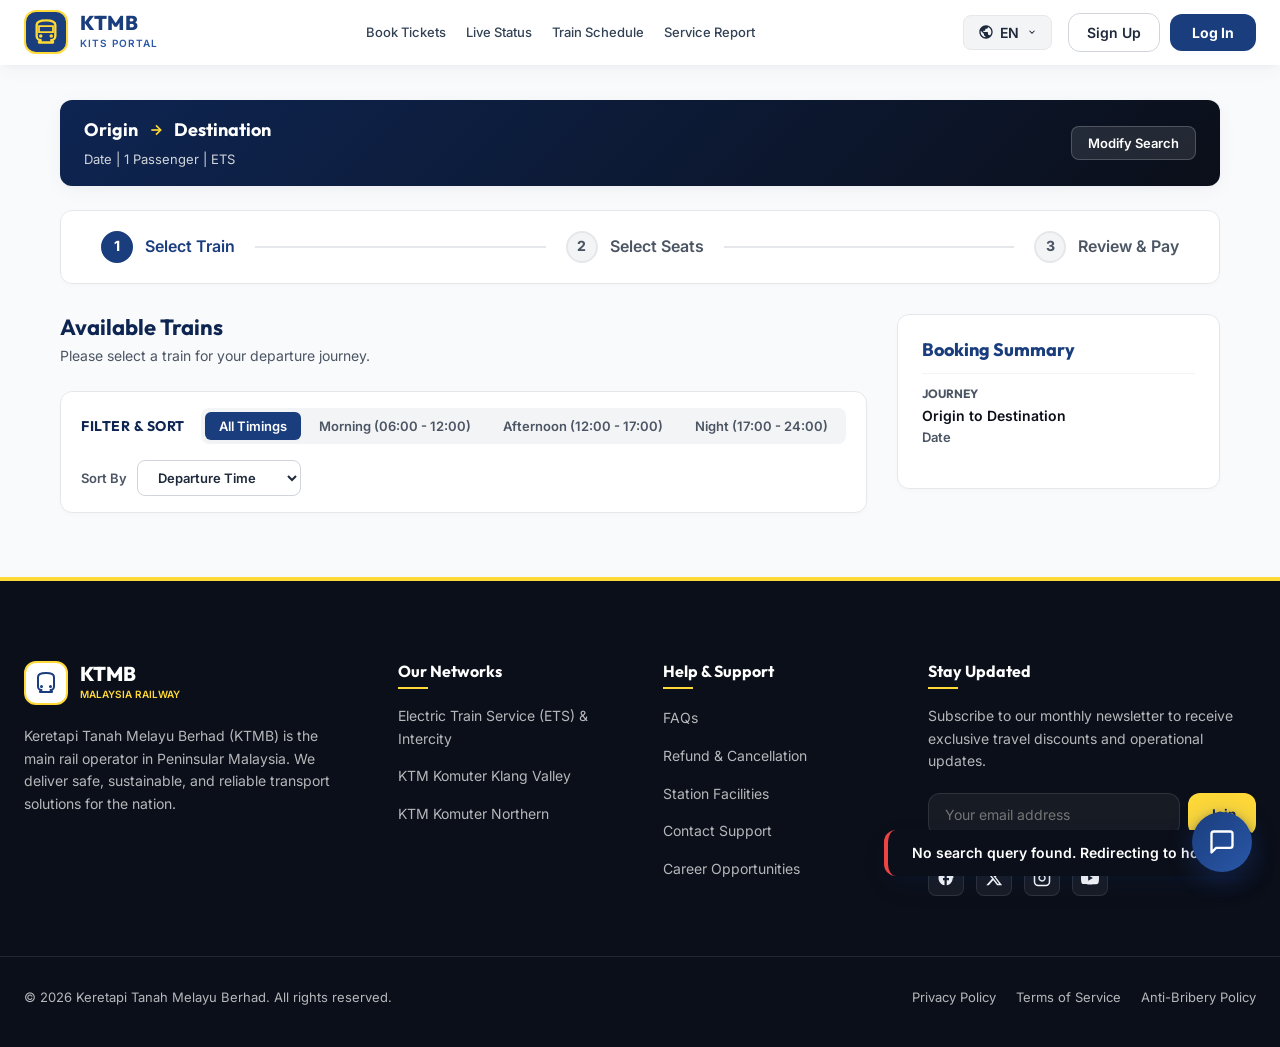
==== commit 7cb03533: "Update booking.html" ====
--- a/booking.html
+++ b/booking.html
@@ -1385,11 +1385,59 @@
       return trainName && trainName.startsWith('ETS');
     }
 
-    function getETSSeatGender(seatId) {
-      const row = parseInt(seatId.replace(/[^\d]/g, ''));
-      if (row >= 4 && row <= 6) return 'male';
-      if (row >= 7 && row <= 9) return 'female';
-      return 'general';
+    function getOccupiedSeatGenders(trainName, dateStr, coach) {
+      if (!trainName || !dateStr || !coach) return {};
+      const seatGenders = {};
+
+      const bookings = JSON.parse(localStorage.getItem('kits_bookings') || '[]');
+      bookings.forEach(booking => {
+        // Outbound
+        if (booking.trainName === trainName && booking.departDate === dateStr && booking.coach === coach) {
+          if (Array.isArray(booking.seats)) {
+            booking.seats.forEach((s, idx) => {
+              const parts = s.split('-');
+              const seatId = parts[1] || parts[0];
+              let gender = 'Male';
+              if (booking.genders && booking.genders[idx]) {
+                gender = booking.genders[idx];
+              } else if (booking.passengerGender) {
+                gender = booking.passengerGender;
+              } else if (booking.userGender) {
+                gender = booking.userGender;
+              } else if (booking.passengerName) {
+                const femaleNames = ['Siti Aminah', 'Nurul Izzah', 'Priya Devi', 'Sarah Lim', 'Fatimah Zakaria', 'Amirah Binti Ahmad'];
+                const isFemale = femaleNames.some(fName => booking.passengerName.includes(fName));
+                gender = isFemale ? 'Female' : 'Male';
+              }
+              seatGenders[seatId] = gender.toLowerCase();
+            });
+          }
+        }
+        // Return
+        if (booking.tripType === 'roundtrip' && booking.returnTrainName === trainName && booking.returnDate === dateStr && booking.returnCoach === coach) {
+          if (Array.isArray(booking.returnSeats)) {
+            booking.returnSeats.forEach((s, idx) => {
+              const parts = s.split('-');
+              const seatId = parts[1] || parts[0];
+              let gender = 'Male';
+              if (booking.genders && booking.genders[idx]) {
+                gender = booking.genders[idx];
+              } else if (booking.passengerGender) {
+                gender = booking.passengerGender;
+              } else if (booking.userGender) {
+                gender = booking.userGender;
+              } else if (booking.passengerName) {
+                const femaleNames = ['Siti Aminah', 'Nurul Izzah', 'Priya Devi', 'Sarah Lim', 'Fatimah Zakaria', 'Amirah Binti Ahmad'];
+                const isFemale = femaleNames.some(fName => booking.passengerName.includes(fName));
+                gender = isFemale ? 'Female' : 'Male';
+              }
+              seatGenders[seatId] = gender.toLowerCase();
+            });
+          }
+        }
+      });
+
+      return seatGenders;
     }
 
     function checkGenderRestrictions() {
@@ -1405,14 +1453,6 @@
         if (isOutboundLadies && gender === 'Male') {
           return false;
         }
-
-        if (isOutboundETS) {
-          for (const seat of selectedSeats) {
-            const seatGender = getETSSeatGender(seat);
-            if (seatGender === 'male' && gender === 'Female') return false;
-            if (seatGender === 'female' && gender === 'Male') return false;
-          }
-        }
       }
 
       // Check return journey
@@ -1422,14 +1462,6 @@
 
         if (isReturnLadies && gender === 'Male') {
           return false;
-        }
-
-        if (isReturnETS) {
-          for (const seat of selectedReturnSeats) {
-            const seatGender = getETSSeatGender(seat);
-            if (seatGender === 'male' && gender === 'Female') return false;
-            if (seatGender === 'female' && gender === 'Male') return false;
-          }
         }
       }
 
@@ -1510,6 +1542,12 @@
             const randomEmail = randomName.toLowerCase().replace(/\s+/g, '') + '@gmail.com';
             const ref = 'KTMB-' + Math.floor(100000 + Math.random() * 900000);
 
+            const isFemale = ['Siti Aminah', 'Nurul Izzah', 'Priya Devi', 'Sarah Lim', 'Fatimah Zakaria'].includes(randomName);
+            const seedGenders = Array.from({ length: seatsForThisBooking.length }, (_, idx) => {
+              if (idx === 0) return isFemale ? 'Female' : 'Male';
+              return Math.random() < 0.5 ? 'Male' : 'Female';
+            });
+
             bookings.push({
               bookingRef: ref,
               userEmail: randomEmail,
@@ -1522,6 +1560,8 @@
               seats: seatsForThisBooking.map(s => `${coach}-${s}`),
               passengerName: randomName,
               passengerId: `MyKad: ${Math.floor(100000000000 + Math.random() * 900000000000)}`,
+              genders: seedGenders,
+              passengerGender: isFemale ? 'Female' : 'Male',
               totalPrice: 35.00 * seatsForThisBooking.length,
               tripType: 'oneway'
             });
@@ -2533,6 +2573,7 @@
         seedDefaultBookings(train.name, formatDateString(date));
       }
       const occupiedSeats = getOccupiedSeats(train ? train.name : '', date ? formatDateString(date) : '', phaseCoach);
+      const occupiedGenders = getOccupiedSeatGenders(train ? train.name : '', date ? formatDateString(date) : '', phaseCoach);
 
       for (let r = 1; r <= 10; r++) {
         const letters = isSingleCoach ? ['A', 'B', 'C'] : ['A', 'B', 'C', 'D'];
@@ -2553,18 +2594,23 @@
           let classNames = 'seat-node';
           let displayId = seatId;
 
-          if (isETS) {
-            const gender = getETSSeatGender(seatId);
-            if (gender === 'male') {
-              classNames += ' male-seat';
-              displayId = `${seatId} <span style="font-size:9px; vertical-align:middle; margin-left:1px;">♂</span>`;
-            } else if (gender === 'female') {
-              classNames += ' female-seat';
-              displayId = `${seatId} <span style="font-size:9px; vertical-align:middle; margin-left:1px;">♀</span>`;
+          if (isOccupied) {
+            classNames += ' occupied';
+            if (isETS) {
+              const seatGender = occupiedGenders[seatId];
+              if (seatGender === 'male') {
+                classNames += ' male-seat';
+                displayId = `${seatId} <span style="font-size:9px; vertical-align:middle; margin-left:1px;">♂</span>`;
+              } else if (seatGender === 'female') {
+                classNames += ' female-seat';
+                displayId = `${seatId} <span style="font-size:9px; vertical-align:middle; margin-left:1px;">♀</span>`;
+              }
             }
-          }
-
-          classNames += ` ${isOccupied ? 'occupied' : 'available'} ${isSelected ? 'selected' : ''}`;
+          } else {
+            classNames += ' available';
+            if (isSelected) classNames += ' selected';
+          }
+
           seatDiv.className = classNames;
           seatDiv.innerHTML = displayId;
 
@@ -2594,22 +2640,7 @@
           return;
         }
 
-        // ETS gender seat restriction
-        if (isETS) {
-          const seatGender = getETSSeatGender(seatId);
-          if (seatGender === 'male' && gender === 'Female') {
-            const msgEn = "This seat is reserved for male passengers.";
-            const msgBm = "Tempat duduk ini dikhaskan untuk penumpang lelaki.";
-            showToast(currentLang === 'bm' ? msgBm : msgEn, 'error');
-            return;
-          }
-          if (seatGender === 'female' && gender === 'Male') {
-            const msgEn = "This seat is reserved for female passengers.";
-            const msgBm = "Tempat duduk ini dikhaskan untuk penumpang wanita.";
-            showToast(currentLang === 'bm' ? msgBm : msgEn, 'error');
-            return;
-          }
-        }
+
       }
 
       const maxSeats = getPassengerCount();
@@ -2821,6 +2852,7 @@
         let pNameVal = '';
         let pIdVal = '';
         let pIdTypeVal = 'IC';
+        let pGenderVal = 'Male';
 
         // Determine category (Adult for first N, Child for subsequent M)
         const isChild = i > adultsCount;
@@ -2830,11 +2862,13 @@
           pNameVal = primaryUser.name;
           pIdVal = primaryUser.idNum || '';
           pIdTypeVal = primaryUser.idType || 'IC';
+          pGenderVal = primaryUser.gender || 'Male';
         } else if (!isSelf && savedPassengers[i - 2]) {
           // Fill from Passenger directory
           pNameVal = savedPassengers[i - 2].name;
           pIdVal = savedPassengers[i - 2].idNum;
           pIdTypeVal = savedPassengers[i - 2].idType;
+          pGenderVal = savedPassengers[i - 2].gender || 'Male';
         }
 
         const block = document.createElement('div');
@@ -2879,12 +2913,21 @@
               <label for="p-id-num-${i}">${t('pass-label-idnum', 'Document / IC Number')}</label>
               <input type="text" id="p-id-num-${i}" class="input-p-id-num" value="${pIdVal}" placeholder="${t('pass-placeholder-idnum', 'e.g. 950812-14-5678 or A12345678')}" required>
             </div>
-            <div class="form-group">
-              <label for="p-category-${i}">${t('pass-label-category', 'Passenger Category')}</label>
-              <select id="p-category-${i}" class="input-p-category" disabled style="background-color: var(--gray-50); color: var(--gray-600); cursor: not-allowed;">
-                <option value="Adult" ${pCategoryVal === 'Adult' ? 'selected' : ''}>${t('pass-opt-adult', 'Adult (Ages 13+)')}</option>
-                <option value="Child" ${pCategoryVal === 'Child' ? 'selected' : ''}>${t('pass-opt-child', 'Child (Ages 2-12)')}</option>
-              </select>
+            <div class="form-group" style="display: flex; gap: 16px;">
+              <div style="flex: 1;">
+                <label for="p-category-${i}">${t('pass-label-category', 'Category')}</label>
+                <select id="p-category-${i}" class="input-p-category" disabled style="background-color: var(--gray-50); color: var(--gray-600); cursor: not-allowed; width: 100%;">
+                  <option value="Adult" ${pCategoryVal === 'Adult' ? 'selected' : ''}>${t('pass-opt-adult', 'Adult')}</option>
+                  <option value="Child" ${pCategoryVal === 'Child' ? 'selected' : ''}>${t('pass-opt-child', 'Child')}</option>
+                </select>
+              </div>
+              <div style="flex: 1;">
+                <label for="p-gender-${i}">${t('auth-label-gender', 'Gender')}</label>
+                <select id="p-gender-${i}" class="input-p-gender" required style="width: 100%;">
+                  <option value="Male" ${(pGenderVal || '').toLowerCase() === 'male' ? 'selected' : ''}>${t('gender-male', 'Male')}</option>
+                  <option value="Female" ${(pGenderVal || '').toLowerCase() === 'female' ? 'selected' : ''}>${t('gender-female', 'Female')}</option>
+                </select>
+              </div>
             </div>
           </div>
         `;
@@ -2914,6 +2957,7 @@
             document.getElementById(`p-name-${pIndex}`).value = passenger.name;
             document.getElementById(`p-id-type-${pIndex}`).value = passenger.idType;
             document.getElementById(`p-id-num-${pIndex}`).value = passenger.idNum;
+            document.getElementById(`p-gender-${pIndex}`).value = passenger.gender || 'Male';
           }
         });
       });
@@ -3097,6 +3141,7 @@
           const tax = parseFloat(document.getElementById('side-tax').textContent.replace('RM ', ''));
           const total = baseFare + tax;
 
+          const pGenders = document.querySelectorAll('.input-p-gender');
           const bookingData = {
             bookingRef: ref,
             userEmail: currentUser.email,
@@ -3109,6 +3154,9 @@
             seats: selectedSeats.map(s => `${activeCoach}-${s}`),
             passengerName: pNames[0].value.trim(),
             passengerId: `${pIdTypes[0].value}: ${pIdNums[0].value.trim()}`,
+            genders: Array.from(pGenders).map(select => select.value),
+            passengerGender: pGenders[0] ? pGenders[0].value : (currentUser ? currentUser.gender : 'Male'),
+            userGender: currentUser ? currentUser.gender : 'Male',
             totalPrice: total,
             tripType: searchQuery.tripType,
             returnDate: searchQuery.returnDate ? formatDateString(searchQuery.returnDate) : '',
@@ -3882,4 +3930,4 @@
   </script>
 </body>
 
-</html>+</html>
